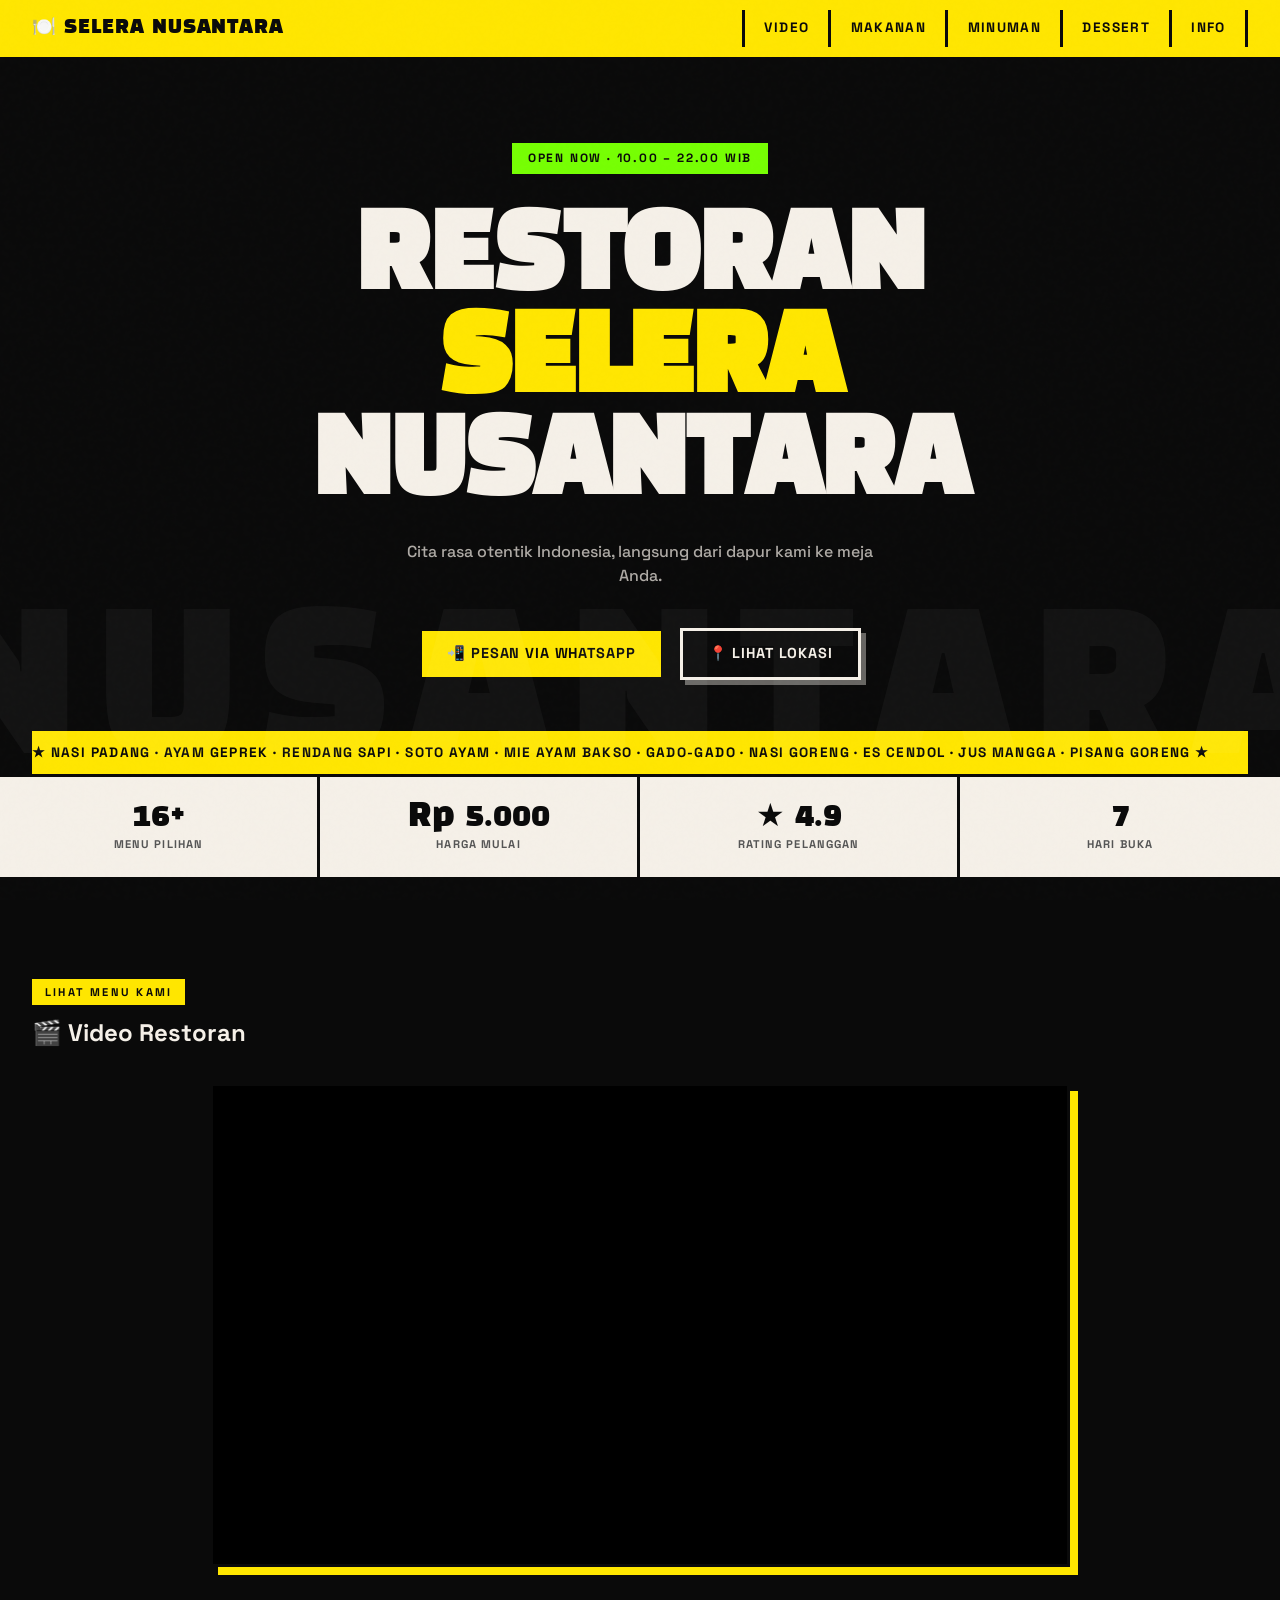
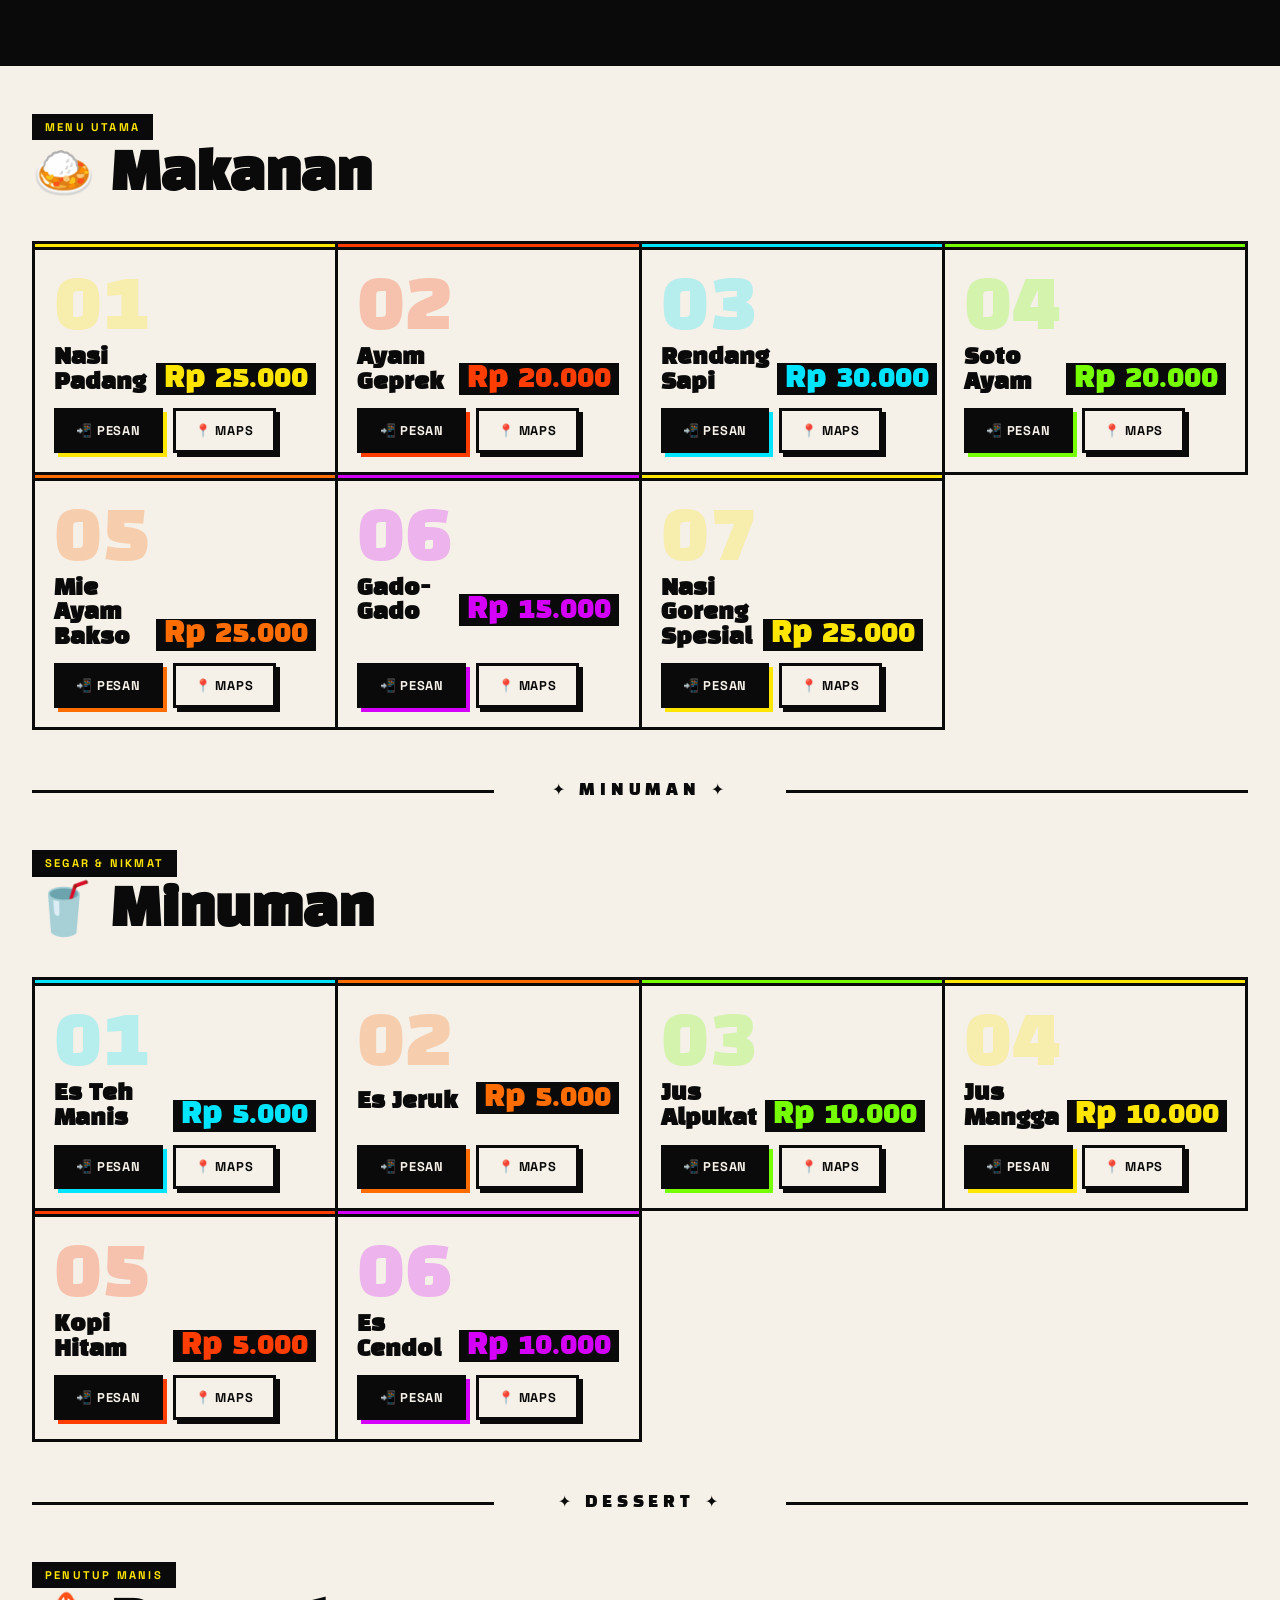
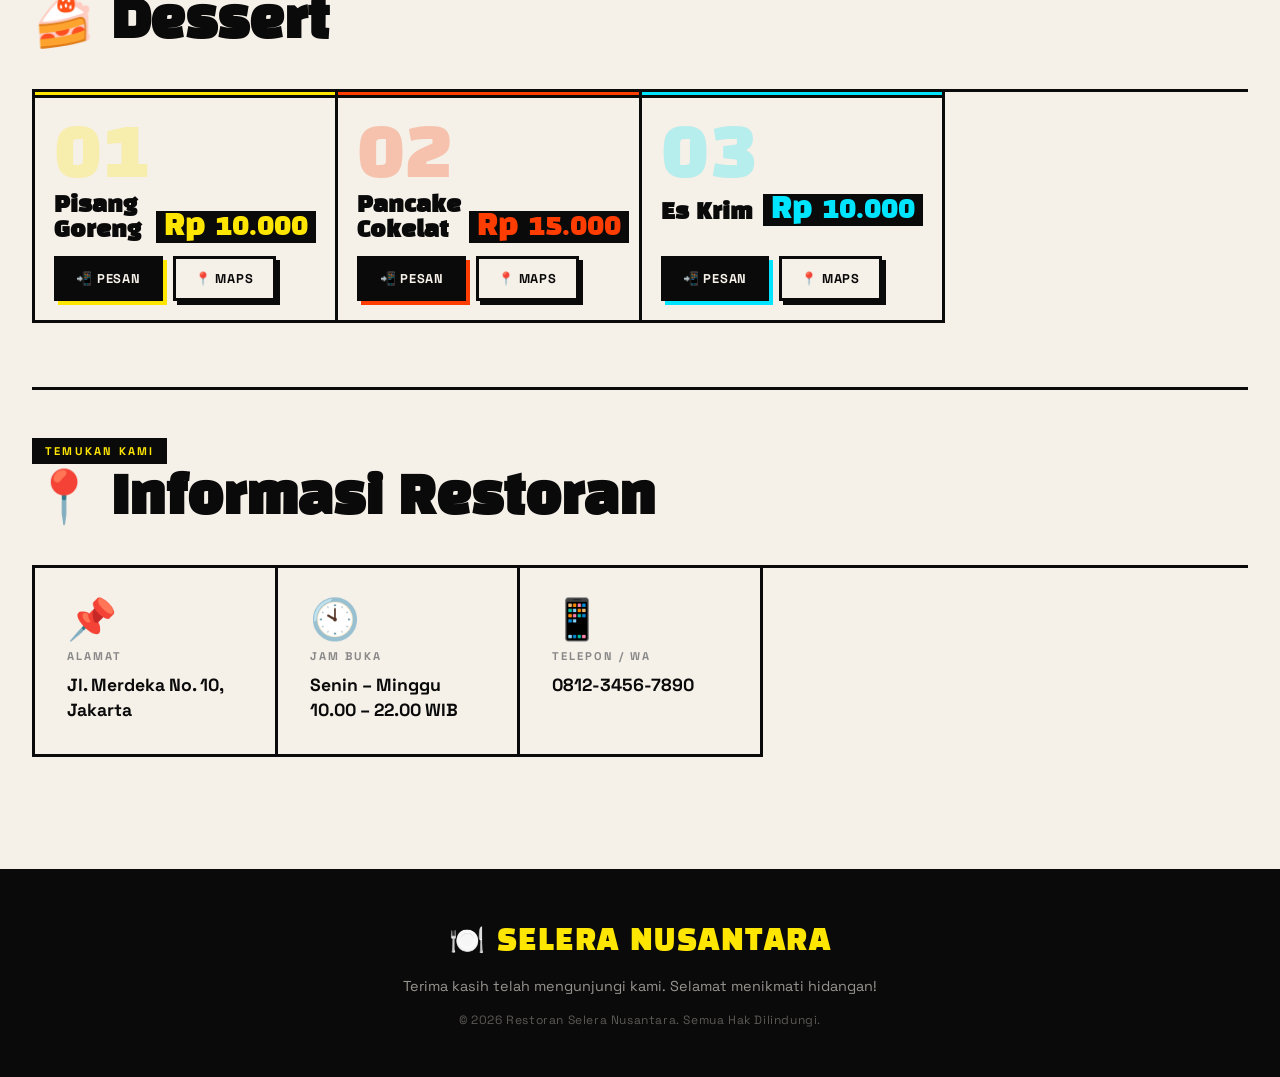
==== index.html @ 718e9464 "first commit" ====
<!DOCTYPE html>
<html lang="id">

<head>
    <meta charset="UTF-8">
    <meta name="viewport" content="width=device-width, initial-scale=1">
    <meta name="description"
        content="Daftar harga menu makanan, minuman, dan dessert Restoran Selera Nusantara. Pesan sekarang via WhatsApp!">
    <title>Restoran Selera Nusantara — Menu & Harga</title>
    <link
        href="https://fonts.googleapis.com/css2?family=Space+Grotesk:wght@400;500;700;900&family=Black+Han+Sans&display=swap"
        rel="stylesheet">
    <link rel="stylesheet" href="style.css">
</head>

<body>

    <!-- NAV BAR -->
    <nav class="navbar">
        <div class="nav-brand">🍽️ SELERA NUSANTARA</div>
        <div class="nav-links" id="nav-links">
            <a href="#video-section" onclick="closeMenu()">Video</a>
            <a href="#makanan" onclick="closeMenu()">Makanan</a>
            <a href="#minuman" onclick="closeMenu()">Minuman</a>
            <a href="#dessert" onclick="closeMenu()">Dessert</a>
            <a href="#info" onclick="closeMenu()">Info</a>
        </div>
        <button class="hamburger" id="hamburger" onclick="toggleMenu()" aria-label="Toggle menu">
            <span></span><span></span><span></span>
        </button>
    </nav>
    <div class="nav-overlay" id="nav-overlay" onclick="closeMenu()"></div>

    <!-- HERO -->
    <header class="hero">
        <div class="hero-badge">OPEN NOW · 10.00 – 22.00 WIB</div>
        <h1>RESTORAN<br><span class="hero-accent">SELERA</span><br>NUSANTARA</h1>
        <p class="hero-sub">Cita rasa otentik Indonesia, langsung dari dapur kami ke meja Anda.</p>
        <div class="hero-cta">
            <a href="https://wa.me/6281234567890" target="_blank" class="btn btn-primary">📲 Pesan via WhatsApp</a>
            <a href="https://www.google.com/maps/search/Jl.+Merdeka+No.+10+Jakarta" target="_blank"
                class="btn btn-outline">📍 Lihat Lokasi</a>
        </div>
        <div class="hero-ticker">
            <span>★ NASI PADANG · AYAM GEPREK · RENDANG SAPI · SOTO AYAM · MIE AYAM BAKSO · GADO-GADO · NASI GORENG · ES
                CENDOL · JUS MANGGA · PISANG GORENG ★</span>
        </div>
    </header>

    <!-- STATS BAR -->
    <section class="stats-bar">
        <div class="stat"><span class="stat-num">16+</span><span class="stat-label">Menu Pilihan</span></div>
        <div class="stat"><span class="stat-num">Rp 5.000</span><span class="stat-label">Harga Mulai</span></div>
        <div class="stat"><span class="stat-num">★ 4.9</span><span class="stat-label">Rating Pelanggan</span></div>
        <div class="stat"><span class="stat-num">7</span><span class="stat-label">Hari Buka</span></div>
    </section>

    <!-- VIDEO SECTION — satu video -->
    <section id="video-section" class="video-section">
        <div class="container">
            <div class="section-header">
                <div class="section-tag">LIHAT MENU KAMI</div>
                <h2>🎬 Video Restoran</h2>
            </div>
            <div class="single-video-wrap">
                <iframe
                    src="https://www.youtube.com/embed/Vwis5IeBvj0"
                    title="Video Restoran Selera Nusantara"
                    frameborder="0"
                    allowfullscreen
                ></iframe>
            </div>
        </div>
    </section>


    <main class="container">

        <!-- MENU MAKANAN -->
        <section id="makanan" class="menu-section">

            <div class="section-header">
                <div class="section-tag">MENU UTAMA</div>
                <h2>🍛 Makanan</h2>
            </div>
            <div class="menu-grid">

                <article class="menu-card" style="--accent:#FFE600">
                    <div class="card-number">01</div>
                    <div class="card-body">
                        <div class="card-top">
                            <h3>Nasi Padang</h3>
                            <span class="price">Rp 25.000</span>
                        </div>
                        <div class="card-actions">
                            <a href="https://wa.me/6281234567890?text=Halo,%20saya%20ingin%20pesan%20Nasi%20Padang"
                                target="_blank" class="btn btn-order">📲 Pesan</a>
                            <a href="https://www.google.com/maps/search/Jl.+Merdeka+No.+10+Jakarta" target="_blank"
                                class="btn btn-map">📍 Maps</a>
                        </div>
                    </div>
                </article>

                <article class="menu-card" style="--accent:#FF3D00">
                    <div class="card-number">02</div>
                    <div class="card-body">
                        <div class="card-top">
                            <h3>Ayam Geprek</h3>
                            <span class="price">Rp 20.000</span>
                        </div>
                        <div class="card-actions">
                            <a href="https://wa.me/6281234567890?text=Halo,%20saya%20ingin%20pesan%20Ayam%20Geprek"
                                target="_blank" class="btn btn-order">📲 Pesan</a>
                            <a href="https://www.google.com/maps/search/Jl.+Merdeka+No.+10+Jakarta" target="_blank"
                                class="btn btn-map">📍 Maps</a>
                        </div>
                    </div>
                </article>

                <article class="menu-card" style="--accent:#00E5FF">
                    <div class="card-number">03</div>
                    <div class="card-body">
                        <div class="card-top">
                            <h3>Rendang Sapi</h3>
                            <span class="price">Rp 30.000</span>
                        </div>
                        <div class="card-actions">
                            <a href="https://wa.me/6281234567890?text=Halo,%20saya%20ingin%20pesan%20Rendang%20Sapi"
                                target="_blank" class="btn btn-order">📲 Pesan</a>
                            <a href="https://www.google.com/maps/search/Jl.+Merdeka+No.+10+Jakarta" target="_blank"
                                class="btn btn-map">📍 Maps</a>
                        </div>
                    </div>
                </article>

                <article class="menu-card" style="--accent:#76FF03">
                    <div class="card-number">04</div>
                    <div class="card-body">
                        <div class="card-top">
                            <h3>Soto Ayam</h3>
                            <span class="price">Rp 20.000</span>
                        </div>
                        <div class="card-actions">
                            <a href="https://wa.me/6281234567890?text=Halo,%20saya%20ingin%20pesan%20Soto%20Ayam"
                                target="_blank" class="btn btn-order">📲 Pesan</a>
                            <a href="https://www.google.com/maps/search/Jl.+Merdeka+No.+10+Jakarta" target="_blank"
                                class="btn btn-map">📍 Maps</a>
                        </div>
                    </div>
                </article>

                <article class="menu-card" style="--accent:#FF6D00">
                    <div class="card-number">05</div>
                    <div class="card-body">
                        <div class="card-top">
                            <h3>Mie Ayam Bakso</h3>
                            <span class="price">Rp 25.000</span>
                        </div>
                        <div class="card-actions">
                            <a href="https://wa.me/6281234567890?text=Halo,%20saya%20ingin%20pesan%20Mie%20Ayam%20Bakso"
                                target="_blank" class="btn btn-order">📲 Pesan</a>
                            <a href="https://www.google.com/maps/search/Jl.+Merdeka+No.+10+Jakarta" target="_blank"
                                class="btn btn-map">📍 Maps</a>
                        </div>
                    </div>
                </article>

                <article class="menu-card" style="--accent:#D500F9">
                    <div class="card-number">06</div>
                    <div class="card-body">
                        <div class="card-top">
                            <h3>Gado-Gado</h3>
                            <span class="price">Rp 15.000</span>
                        </div>
                        <div class="card-actions">
                            <a href="https://wa.me/6281234567890?text=Halo,%20saya%20ingin%20pesan%20Gado-Gado"
                                target="_blank" class="btn btn-order">📲 Pesan</a>
                            <a href="https://www.google.com/maps/search/Jl.+Merdeka+No.+10+Jakarta" target="_blank"
                                class="btn btn-map">📍 Maps</a>
                        </div>
                    </div>
                </article>

                <article class="menu-card" style="--accent:#FFE600">
                    <div class="card-number">07</div>
                    <div class="card-body">
                        <div class="card-top">
                            <h3>Nasi Goreng Spesial</h3>
                            <span class="price">Rp 25.000</span>
                        </div>
                        <div class="card-actions">
                            <a href="https://wa.me/6281234567890?text=Halo,%20saya%20ingin%20pesan%20Nasi%20Goreng%20Spesial"
                                target="_blank" class="btn btn-order">📲 Pesan</a>
                            <a href="https://www.google.com/maps/search/Jl.+Merdeka+No.+10+Jakarta" target="_blank"
                                class="btn btn-map">📍 Maps</a>
                        </div>
                    </div>
                </article>

            </div>
        </section>

        <!-- DIVIDER -->
        <div class="section-divider"><span>✦ MINUMAN ✦</span></div>

        <!-- MENU MINUMAN -->
        <section id="minuman" class="menu-section">
            <div class="section-header">
                <div class="section-tag">SEGAR & NIKMAT</div>
                <h2>🥤 Minuman</h2>
            </div>
            <div class="menu-grid">

                <article class="menu-card" style="--accent:#00E5FF">
                    <div class="card-number">01</div>
                    <div class="card-body">
                        <div class="card-top">
                            <h3>Es Teh Manis</h3>
                            <span class="price">Rp 5.000</span>
                        </div>
                        <div class="card-actions">
                            <a href="https://wa.me/6281234567890?text=Halo,%20saya%20ingin%20pesan%20Es%20Teh%20Manis"
                                target="_blank" class="btn btn-order">📲 Pesan</a>
                            <a href="https://www.google.com/maps/search/Jl.+Merdeka+No.+10+Jakarta" target="_blank"
                                class="btn btn-map">📍 Maps</a>
                        </div>
                    </div>
                </article>

                <article class="menu-card" style="--accent:#FF6D00">
                    <div class="card-number">02</div>
                    <div class="card-body">
                        <div class="card-top">
                            <h3>Es Jeruk</h3>
                            <span class="price">Rp 5.000</span>
                        </div>
                        <div class="card-actions">
                            <a href="https://wa.me/6281234567890?text=Halo,%20saya%20ingin%20pesan%20Es%20Jeruk"
                                target="_blank" class="btn btn-order">📲 Pesan</a>
                            <a href="https://www.google.com/maps/search/Jl.+Merdeka+No.+10+Jakarta" target="_blank"
                                class="btn btn-map">📍 Maps</a>
                        </div>
                    </div>
                </article>

                <article class="menu-card" style="--accent:#76FF03">
                    <div class="card-number">03</div>
                    <div class="card-body">
                        <div class="card-top">
                            <h3>Jus Alpukat</h3>
                            <span class="price">Rp 10.000</span>
                        </div>
                        <div class="card-actions">
                            <a href="https://wa.me/6281234567890?text=Halo,%20saya%20ingin%20pesan%20Jus%20Alpukat"
                                target="_blank" class="btn btn-order">📲 Pesan</a>
                            <a href="https://www.google.com/maps/search/Jl.+Merdeka+No.+10+Jakarta" target="_blank"
                                class="btn btn-map">📍 Maps</a>
                        </div>
                    </div>
                </article>

                <article class="menu-card" style="--accent:#FFE600">
                    <div class="card-number">04</div>
                    <div class="card-body">
                        <div class="card-top">
                            <h3>Jus Mangga</h3>
                            <span class="price">Rp 10.000</span>
                        </div>
                        <div class="card-actions">
                            <a href="https://wa.me/6281234567890?text=Halo,%20saya%20ingin%20pesan%20Jus%20Mangga"
                                target="_blank" class="btn btn-order">📲 Pesan</a>
                            <a href="https://www.google.com/maps/search/Jl.+Merdeka+No.+10+Jakarta" target="_blank"
                                class="btn btn-map">📍 Maps</a>
                        </div>
                    </div>
                </article>

                <article class="menu-card" style="--accent:#FF3D00">
                    <div class="card-number">05</div>
                    <div class="card-body">
                        <div class="card-top">
                            <h3>Kopi Hitam</h3>
                            <span class="price">Rp 5.000</span>
                        </div>
                        <div class="card-actions">
                            <a href="https://wa.me/6281234567890?text=Halo,%20saya%20ingin%20pesan%20Kopi%20Hitam"
                                target="_blank" class="btn btn-order">📲 Pesan</a>
                            <a href="https://www.google.com/maps/search/Jl.+Merdeka+No.+10+Jakarta" target="_blank"
                                class="btn btn-map">📍 Maps</a>
                        </div>
                    </div>
                </article>

                <article class="menu-card" style="--accent:#D500F9">
                    <div class="card-number">06</div>
                    <div class="card-body">
                        <div class="card-top">
                            <h3>Es Cendol</h3>
                            <span class="price">Rp 10.000</span>
                        </div>
                        <div class="card-actions">
                            <a href="https://wa.me/6281234567890?text=Halo,%20saya%20ingin%20pesan%20Es%20Cendol"
                                target="_blank" class="btn btn-order">📲 Pesan</a>
                            <a href="https://www.google.com/maps/search/Jl.+Merdeka+No.+10+Jakarta" target="_blank"
                                class="btn btn-map">📍 Maps</a>
                        </div>
                    </div>
                </article>

            </div>
        </section>

        <!-- DIVIDER -->
        <div class="section-divider"><span>✦ DESSERT ✦</span></div>

        <!-- MENU DESSERT -->
        <section id="dessert" class="menu-section">
            <div class="section-header">
                <div class="section-tag">PENUTUP MANIS</div>
                <h2>🍰 Dessert</h2>
            </div>
            <div class="menu-grid">

                <article class="menu-card" style="--accent:#FFE600">
                    <div class="card-number">01</div>
                    <div class="card-body">
                        <div class="card-top">
                            <h3>Pisang Goreng</h3>
                            <span class="price">Rp 10.000</span>
                        </div>
                        <div class="card-actions">
                            <a href="https://wa.me/6281234567890?text=Halo,%20saya%20ingin%20pesan%20Pisang%20Goreng"
                                target="_blank" class="btn btn-order">📲 Pesan</a>
                            <a href="https://www.google.com/maps/search/Jl.+Merdeka+No.+10+Jakarta" target="_blank"
                                class="btn btn-map">📍 Maps</a>
                        </div>
                    </div>
                </article>

                <article class="menu-card" style="--accent:#FF3D00">
                    <div class="card-number">02</div>
                    <div class="card-body">
                        <div class="card-top">
                            <h3>Pancake Cokelat</h3>
                            <span class="price">Rp 15.000</span>
                        </div>
                        <div class="card-actions">
                            <a href="https://wa.me/6281234567890?text=Halo,%20saya%20ingin%20pesan%20Pancake%20Cokelat"
                                target="_blank" class="btn btn-order">📲 Pesan</a>
                            <a href="https://www.google.com/maps/search/Jl.+Merdeka+No.+10+Jakarta" target="_blank"
                                class="btn btn-map">📍 Maps</a>
                        </div>
                    </div>
                </article>

                <article class="menu-card" style="--accent:#00E5FF">
                    <div class="card-number">03</div>
                    <div class="card-body">
                        <div class="card-top">
                            <h3>Es Krim</h3>
                            <span class="price">Rp 10.000</span>
                        </div>
                        <div class="card-actions">
                            <a href="https://wa.me/6281234567890?text=Halo,%20saya%20ingin%20pesan%20Es%20Krim"
                                target="_blank" class="btn btn-order">📲 Pesan</a>
                            <a href="https://www.google.com/maps/search/Jl.+Merdeka+No.+10+Jakarta" target="_blank"
                                class="btn btn-map">📍 Maps</a>
                        </div>
                    </div>
                </article>

            </div>
        </section>

        <!-- INFO SECTION -->
        <section id="info" class="info-section">
            <div class="section-header">
                <div class="section-tag">TEMUKAN KAMI</div>
                <h2>📍 Informasi Restoran</h2>
            </div>
            <div class="info-grid">
                <div class="info-card">
                    <div class="info-icon">📌</div>
                    <div class="info-label">ALAMAT</div>
                    <a href="https://www.google.com/maps/search/Jl.+Merdeka+No.+10+Jakarta" target="_blank"
                        class="info-value">
                        Jl. Merdeka No. 10, Jakarta
                    </a>
                </div>
                <div class="info-card">
                    <div class="info-icon">🕙</div>
                    <div class="info-label">JAM BUKA</div>
                    <div class="info-value">Senin – Minggu<br>10.00 – 22.00 WIB</div>
                </div>
                <div class="info-card">
                    <div class="info-icon">📱</div>
                    <div class="info-label">TELEPON / WA</div>
                    <a href="https://wa.me/6281234567890" target="_blank" class="info-value">0812-3456-7890</a>
                </div>
            </div>
        </section>

    </main>

    <!-- FOOTER -->
    <footer class="footer">
        <div class="footer-inner">
            <div class="footer-brand">🍽️ SELERA NUSANTARA</div>
            <p class="footer-tagline">Terima kasih telah mengunjungi kami. Selamat menikmati hidangan!</p>
            <p class="footer-copy">© 2026 Restoran Selera Nusantara. Semua Hak Dilindungi.</p>
        </div>
    </footer>

<script>
    function toggleMenu() {
        const links = document.getElementById('nav-links');
        const hamburger = document.getElementById('hamburger');
        const overlay = document.getElementById('nav-overlay');
        links.classList.toggle('open');
        hamburger.classList.toggle('active');
        overlay.classList.toggle('active');
        document.body.classList.toggle('menu-open');
    }
    function closeMenu() {
        document.getElementById('nav-links').classList.remove('open');
        document.getElementById('hamburger').classList.remove('active');
        document.getElementById('nav-overlay').classList.remove('active');
        document.body.classList.remove('menu-open');
    }
</script>
</body>

</html>
---- style.css ----
/* =============================================
   NEO BRUTALISM — Restoran Selera Nusantara
   ============================================= */

@import url('https://fonts.googleapis.com/css2?family=Space+Grotesk:wght@400;500;700;900&family=Black+Han+Sans&display=swap');

/* ── RESET & TOKENS ─────────────────────────── */
*, *::before, *::after {
  margin: 0;
  padding: 0;
  box-sizing: border-box;
}

:root {
  --black:   #0a0a0a;
  --white:   #f5f0e8;
  --yellow:  #FFE600;
  --red:     #FF3D00;
  --cyan:    #00E5FF;
  --green:   #76FF03;
  --purple:  #D500F9;
  --orange:  #FF6D00;
  --border:  3px solid #0a0a0a;
  --shadow:  5px 5px 0px #0a0a0a;
  --shadow-hover: 8px 8px 0px #0a0a0a;
  --radius:  0px;
  --font-main: 'Space Grotesk', sans-serif;
  --font-display: 'Black Han Sans', sans-serif;
}

html { scroll-behavior: smooth; font-size: 16px; }

body {
  font-family: var(--font-main);
  background-color: var(--white);
  color: var(--black);
  line-height: 1.5;
  overflow-x: hidden;
}

a { text-decoration: none; color: inherit; }

/* ── NOISE TEXTURE OVERLAY ──────────────────── */
body::before {
  content: '';
  position: fixed;
  inset: 0;
  background-image: url("data:image/svg+xml,%3Csvg viewBox='0 0 200 200' xmlns='http://www.w3.org/2000/svg'%3E%3Cfilter id='n'%3E%3CfeTurbulence type='fractalNoise' baseFrequency='0.75' numOctaves='4' stitchTiles='stitch'/%3E%3C/filter%3E%3Crect width='100%25' height='100%25' filter='url(%23n)' opacity='0.04'/%3E%3C/svg%3E");
  pointer-events: none;
  z-index: 9999;
  opacity: 0.3;
}

/* ── NAVBAR ─────────────────────────────────── */
.navbar {
  position: sticky;
  top: 0;
  z-index: 100;
  display: flex;
  justify-content: space-between;
  align-items: center;
  padding: 0 2rem;
  height: 60px;
  background: var(--yellow);
  border-bottom: var(--border);
  box-shadow: 0 3px 0 var(--black);
}

.nav-brand {
  font-family: var(--font-display);
  font-size: 1.2rem;
  letter-spacing: 0.05em;
  color: var(--black);
}

.nav-links {
  display: flex;
  gap: 0;
}

.nav-links a {
  display: inline-block;
  padding: 0.5rem 1.2rem;
  font-weight: 700;
  font-size: 0.85rem;
  letter-spacing: 0.1em;
  text-transform: uppercase;
  border-left: var(--border);
  color: var(--black);
  transition: background 0.15s, color 0.15s;
}

.nav-links a:last-child { border-right: var(--border); }

.nav-links a:hover {
  background: var(--black);
  color: var(--yellow);
}

/* ── HERO ───────────────────────────────────── */
.hero {
  background: var(--black);
  color: var(--white);
  padding: 5rem 2rem 0;
  text-align: center;
  position: relative;
  overflow: hidden;
  border-bottom: var(--border);
}

.hero::after {
  content: 'NUSANTARA';
  position: absolute;
  bottom: -0.1em;
  left: 50%;
  transform: translateX(-50%);
  font-family: var(--font-display);
  font-size: clamp(4rem, 15vw, 12rem);
  color: rgba(255,255,255,0.04);
  white-space: nowrap;
  pointer-events: none;
  letter-spacing: 0.1em;
  line-height: 1;
}

.hero-badge {
  display: inline-block;
  background: var(--green);
  color: var(--black);
  font-size: 0.75rem;
  font-weight: 700;
  letter-spacing: 0.15em;
  text-transform: uppercase;
  padding: 0.4rem 1rem;
  border: var(--border);
  box-shadow: var(--shadow);
  margin-bottom: 2rem;
  animation: badge-pulse 2s infinite;
}

@keyframes badge-pulse {
  0%, 100% { box-shadow: var(--shadow); }
  50%       { box-shadow: 8px 8px 0 var(--green); }
}

.hero h1 {
  font-family: var(--font-display);
  font-size: clamp(3rem, 8vw, 7rem);
  line-height: 1;
  color: var(--white);
  letter-spacing: -0.01em;
  margin-bottom: 1.5rem;
  text-shadow: none;
}

.hero-accent {
  color: var(--yellow);
  -webkit-text-stroke: 2px var(--yellow);
  display: inline-block;
  animation: jitter 5s infinite;
}

@keyframes jitter {
  0%,96%,100% { transform: skewX(0deg); }
  97%          { transform: skewX(-2deg) scale(1.01); }
  98%          { transform: skewX(2deg) scale(0.99); }
  99%          { transform: skewX(-1deg); }
}

.hero-sub {
  max-width: 500px;
  margin: 0 auto 2.5rem;
  font-size: 1rem;
  color: rgba(245,240,232,0.7);
  font-weight: 500;
}

/* Buttons */
.btn {
  display: inline-block;
  font-family: var(--font-main);
  font-weight: 700;
  font-size: 0.9rem;
  letter-spacing: 0.06em;
  text-transform: uppercase;
  padding: 0.75rem 1.6rem;
  border: var(--border);
  box-shadow: var(--shadow);
  cursor: pointer;
  transition: transform 0.12s, box-shadow 0.12s;
}

.btn:hover {
  transform: translate(-2px, -2px);
  box-shadow: var(--shadow-hover);
}

.btn:active {
  transform: translate(3px, 3px);
  box-shadow: 2px 2px 0 var(--black);
}

.btn-primary {
  background: var(--yellow);
  color: var(--black);
}

.btn-outline {
  background: transparent;
  color: var(--white);
  border-color: var(--white);
  box-shadow: 5px 5px 0 rgba(245,240,232,0.4);
}

.btn-outline:hover {
  background: var(--white);
  color: var(--black);
  box-shadow: 8px 8px 0 rgba(245,240,232,0.4);
}

.hero-cta {
  display: flex;
  gap: 1rem;
  justify-content: center;
  flex-wrap: wrap;
  margin-bottom: 3rem;
}

/* Ticker */
.hero-ticker {
  background: var(--yellow);
  border-top: var(--border);
  overflow: hidden;
  white-space: nowrap;
  padding: 0.6rem 0;
}

.hero-ticker span {
  display: inline-block;
  animation: ticker 18s linear infinite;
  font-weight: 700;
  font-size: 0.85rem;
  letter-spacing: 0.1em;
  color: var(--black);
  padding-right: 4rem;
}

@keyframes ticker {
  from { transform: translateX(100vw); }
  to   { transform: translateX(-100%); }
}

/* ── STATS BAR ──────────────────────────────── */
.stats-bar {
  display: grid;
  grid-template-columns: repeat(4, 1fr);
  border-bottom: var(--border);
}

.stat {
  display: flex;
  flex-direction: column;
  align-items: center;
  padding: 1.5rem 1rem;
  border-right: var(--border);
  gap: 0.2rem;
  background: var(--white);
  transition: background 0.2s;
}

.stat:last-child { border-right: none; }
.stat:hover { background: var(--yellow); }

.stat-num {
  font-family: var(--font-display);
  font-size: 2rem;
  color: var(--black);
  line-height: 1;
}

.stat-label {
  font-size: 0.7rem;
  font-weight: 700;
  letter-spacing: 0.1em;
  text-transform: uppercase;
  color: #555;
}

/* ── CONTAINER ──────────────────────────────── */
.container {
  max-width: 1280px;
  margin: 0 auto;
  padding: 3rem 2rem;
}

/* ── SECTION HEADER ─────────────────────────── */
.section-header {
  margin-bottom: 2.5rem;
}

.section-tag {
  display: inline-block;
  background: var(--black);
  color: var(--yellow);
  font-size: 0.7rem;
  font-weight: 700;
  letter-spacing: 0.2em;
  text-transform: uppercase;
  padding: 0.3rem 0.8rem;
  margin-bottom: 0.6rem;
}

.menu-section h2,
.info-section h2 {
  font-family: var(--font-display);
  font-size: clamp(2rem, 4vw, 3.5rem);
  color: var(--black);
  line-height: 1;
  margin: 0;
  border: none;
  padding: 0;
}

/* ── SECTION DIVIDER ────────────────────────── */
.section-divider {
  text-align: center;
  margin: 3rem 0;
  position: relative;
}

.section-divider::before,
.section-divider::after {
  content: '';
  position: absolute;
  top: 50%;
  width: 38%;
  height: 3px;
  background: var(--black);
}

.section-divider::before { left: 0; }
.section-divider::after  { right: 0; }

.section-divider span {
  display: inline-block;
  font-family: var(--font-display);
  font-size: 1rem;
  letter-spacing: 0.3em;
  color: var(--black);
  background: var(--white);
  padding: 0 1rem;
  position: relative;
}

/* ── MENU GRID ──────────────────────────────── */
.menu-grid {
  display: grid;
  grid-template-columns: repeat(auto-fill, minmax(300px, 1fr));
  gap: 0;
  border-top: var(--border);
  border-left: var(--border);
}

/* ── MENU CARD ──────────────────────────────── */
.menu-card {
  border-right: var(--border);
  border-bottom: var(--border);
  background: var(--white);
  position: relative;
  transition: transform 0.15s, box-shadow 0.15s;
  display: flex;
  flex-direction: column;
}

.menu-card:hover {
  transform: translate(-4px, -4px);
  box-shadow: var(--shadow-hover);
  z-index: 1;
  background: color-mix(in srgb, var(--accent, #FFE600) 8%, var(--white));
}

.card-number {
  font-family: var(--font-display);
  font-size: 5rem;
  line-height: 1;
  color: var(--accent, #FFE600);
  padding: 1rem 1.2rem 0;
  opacity: 0.25;
  user-select: none;
}

.card-body {
  padding: 0 1.2rem 1.2rem;
  display: flex;
  flex-direction: column;
  gap: 0.8rem;
  flex: 1;
}

.card-top {
  display: flex;
  align-items: flex-end;
  justify-content: space-between;
  gap: 0.5rem;
}

.card-top h3 {
  font-family: var(--font-display);
  font-size: 1.4rem;
  color: var(--black);
  line-height: 1.1;
}

.price {
  font-family: var(--font-display);
  font-size: 1.8rem;
  color: var(--accent, #FFE600);
  background: var(--black);
  padding: 0.1rem 0.5rem;
  line-height: 1;
  white-space: nowrap;
  flex-shrink: 0;
}

/* Card accent bar */
.menu-card::before {
  content: '';
  display: block;
  height: 6px;
  background: var(--accent, #FFE600);
  border-bottom: var(--border);
}

/* ── VIDEO SECTION ────────────────────────── */
.video-section {
  background: var(--black);
  border-top: var(--border);
  border-bottom: var(--border);
  padding: 3rem 0;
  color: var(--white);
}
.video-section .section-header { margin-bottom: 2rem; }
.video-section .section-tag { background: var(--yellow); color: var(--black); }
.video-section h2 { color: var(--white); }

/* ── SINGLE VIDEO ────────────────────────── */
.single-video-wrap {
  border: var(--border);
  box-shadow: 8px 8px 0 var(--yellow);
  aspect-ratio: 16 / 9;
  max-width: 860px;
  margin: 0 auto;
  overflow: hidden;
  background: #000;
}

.single-video-wrap iframe {
  width: 100%;
  height: 100%;
  border: none;
  display: block;
}

/* Card buttons */
.card-actions {
  display: flex;
  gap: 0.6rem;
  flex-wrap: wrap;
  margin-top: auto;
}

.btn-order {
  background: var(--black);
  color: var(--white);
  box-shadow: 4px 4px 0 var(--accent, #FFE600);
  padding: 0.6rem 1.2rem;
  font-size: 0.8rem;
}

.btn-order:hover {
  box-shadow: 6px 6px 0 var(--accent, #FFE600);
  transform: translate(-2px,-2px);
}

.btn-map {
  background: transparent;
  color: var(--black);
  border: var(--border);
  box-shadow: 4px 4px 0 var(--black);
  padding: 0.6rem 1.2rem;
  font-size: 0.8rem;
}

.btn-map:hover {
  background: var(--black);
  color: var(--white);
  transform: translate(-2px,-2px);
  box-shadow: 6px 6px 0 var(--black);
}

/* ── INFO SECTION ───────────────────────────── */
.info-section {
  margin-top: 4rem;
  padding-top: 3rem;
  border-top: var(--border);
}

.info-grid {
  display: grid;
  grid-template-columns: repeat(auto-fill, minmax(240px, 1fr));
  gap: 0;
  border-top: var(--border);
  border-left: var(--border);
  margin-top: 2rem;
}

.info-card {
  border-right: var(--border);
  border-bottom: var(--border);
  padding: 2rem;
  display: flex;
  flex-direction: column;
  gap: 0.5rem;
  background: var(--white);
  transition: background 0.15s, transform 0.15s, box-shadow 0.15s;
}

.info-card:hover {
  background: var(--yellow);
  transform: translate(-4px,-4px);
  box-shadow: var(--shadow-hover);
  z-index: 1;
}

.info-icon {
  font-size: 2.5rem;
  line-height: 1;
}

.info-label {
  font-size: 0.7rem;
  font-weight: 700;
  letter-spacing: 0.18em;
  text-transform: uppercase;
  color: #888;
}

.info-value {
  font-size: 1.1rem;
  font-weight: 700;
  color: var(--black);
  line-height: 1.4;
}

a.info-value:hover {
  text-decoration: underline;
  text-decoration-thickness: 2px;
}

/* ── FOOTER ─────────────────────────────────── */
.footer {
  background: var(--black);
  border-top: var(--border);
  color: var(--white);
  margin-top: 4rem;
}

.footer-inner {
  max-width: 1280px;
  margin: 0 auto;
  padding: 3rem 2rem;
  display: flex;
  flex-direction: column;
  align-items: center;
  gap: 0.8rem;
  text-align: center;
}

.footer-brand {
  font-family: var(--font-display);
  font-size: 1.8rem;
  color: var(--yellow);
  letter-spacing: 0.05em;
}

.footer-tagline {
  font-size: 0.9rem;
  color: rgba(245,240,232,0.6);
}

.footer-copy {
  font-size: 0.75rem;
  color: rgba(245,240,232,0.35);
  letter-spacing: 0.05em;
}

/* ── HAMBURGER BUTTON ───────────────────────── */
.hamburger {
  display: none;
  flex-direction: column;
  justify-content: center;
  gap: 5px;
  width: 44px;
  height: 44px;
  background: none;
  border: var(--border);
  cursor: pointer;
  padding: 8px;
  box-shadow: 3px 3px 0 var(--black);
  transition: background 0.15s, box-shadow 0.15s, transform 0.15s;
  flex-shrink: 0;
}

.hamburger span {
  display: block;
  height: 3px;
  background: var(--black);
  border-radius: 0;
  transition: transform 0.3s, opacity 0.3s;
}

.hamburger:hover {
  background: var(--black);
  box-shadow: 5px 5px 0 var(--black);
  transform: translate(-1px,-1px);
}

.hamburger:hover span { background: var(--yellow); }

.hamburger.active span:nth-child(1) { transform: translateY(8px) rotate(45deg); }
.hamburger.active span:nth-child(2) { opacity: 0; }
.hamburger.active span:nth-child(3) { transform: translateY(-8px) rotate(-45deg); }
.hamburger.active { background: var(--black); }
.hamburger.active span { background: var(--yellow); }

/* ── NAV OVERLAY ────────────────────────────── */
.nav-overlay {
  display: none;
  position: fixed;
  inset: 0;
  background: rgba(10,10,10,0.5);
  z-index: 99;
  backdrop-filter: blur(2px);
  opacity: 0;
  transition: opacity 0.3s;
}

.nav-overlay.active {
  opacity: 1;
}

/* ── RESPONSIVE ─────────────────────────────── */

/* --- Tablet (≤ 900px) --- */
@media (max-width: 900px) {
  .menu-grid {
    grid-template-columns: repeat(auto-fill, minmax(260px, 1fr));
  }
  .stats-bar {
    grid-template-columns: repeat(2, 1fr);
  }
  .stat:nth-child(2) { border-right: none; }
  .stat:nth-child(4) { border-right: none; }
}

/* --- Mobile (≤ 768px) --- */
@media (max-width: 768px) {

  /* Navbar */
  .navbar {
    padding: 0 1rem;
    position: sticky;
    top: 0;
    z-index: 100;
  }

  .hamburger { display: flex; }

  .nav-links {
    display: none;
    flex-direction: column;
    position: fixed;
    top: 60px;
    right: 0;
    width: min(280px, 85vw);
    height: calc(100vh - 60px);
    background: var(--yellow);
    border-left: var(--border);
    border-top: var(--border);
    z-index: 100;
    padding: 1rem 0;
    overflow-y: auto;
    transform: translateX(100%);
    transition: transform 0.3s cubic-bezier(0.4,0,0.2,1);
  }

  .nav-links.open {
    display: flex;
    transform: translateX(0);
  }

  .nav-overlay { display: block; }
  .nav-overlay.active { pointer-events: all; }

  body.menu-open { overflow: hidden; }

  .nav-links a {
    width: 100%;
    padding: 1rem 1.5rem;
    font-size: 1rem;
    border-left: none;
    border-right: none;
    border-bottom: var(--border);
    display: block;
  }

  .nav-links a:last-child {
    border-right: none;
  }

  .nav-links a:hover {
    background: var(--black);
    color: var(--yellow);
    padding-left: 2rem;
  }

  /* Hero */
  .hero { padding: 3rem 1.2rem 0; }
  .hero h1 { font-size: clamp(2.5rem, 10vw, 4rem); }
  .hero-sub { font-size: 0.95rem; }
  .hero-cta { flex-direction: column; align-items: center; gap: 0.75rem; }
  .hero-cta .btn { width: 100%; max-width: 300px; text-align: center; }

  /* Stats */
  .stats-bar { grid-template-columns: repeat(2, 1fr); }
  .stat:nth-child(2) { border-right: none; }
  .stat:nth-child(4) { border-right: none; }
  .stat-num { font-size: 1.6rem; }

  /* Container */
  .container { padding: 2rem 1rem; }

  /* Grids */
  .menu-grid { grid-template-columns: 1fr; }
  .info-grid { grid-template-columns: 1fr; }

  /* Section divider */
  .section-divider::before,
  .section-divider::after { width: 28%; }

  /* Video */
  .single-video-wrap { box-shadow: 5px 5px 0 var(--yellow); }

  /* Card */
  .card-number { font-size: 4rem; }
  .card-top h3 { font-size: 1.2rem; }
  .price { font-size: 1.4rem; }

  /* Info section */
  .info-section { margin-top: 2.5rem; }

  /* Footer */
  .footer-brand { font-size: 1.4rem; }
}

/* --- Small Mobile (≤ 480px) --- */
@media (max-width: 480px) {
  .hero { padding: 2.5rem 1rem 0; }
  .hero h1 { font-size: clamp(2rem, 12vw, 3rem); }
  .hero-badge { font-size: 0.65rem; padding: 0.35rem 0.8rem; }

  .stats-bar { grid-template-columns: repeat(2, 1fr); }
  .stat { padding: 1rem 0.5rem; }
  .stat-num { font-size: 1.4rem; }
  .stat-label { font-size: 0.6rem; }

  .section-divider { margin: 2rem 0; }
  .section-divider::before,
  .section-divider::after { width: 20%; }

  .nav-links { width: 100%; }

  .btn { font-size: 0.8rem; padding: 0.65rem 1.2rem; }

  .card-body { padding: 0 1rem 1rem; }
  .card-actions { flex-direction: row; }
  .btn-order, .btn-map { flex: 1; text-align: center; font-size: 0.75rem; padding: 0.55rem 0.5rem; }

  .info-card { padding: 1.5rem; }
  .info-icon { font-size: 2rem; }
  .info-value { font-size: 1rem; }

  .footer-inner { padding: 2rem 1rem; }
}

/* --- Very Small (≤ 360px) --- */
@media (max-width: 360px) {
  .nav-brand { font-size: 1rem; }
  .hero h1 { font-size: 1.9rem; }
  .stat-num { font-size: 1.2rem; }
  .price { font-size: 1.2rem; }
}
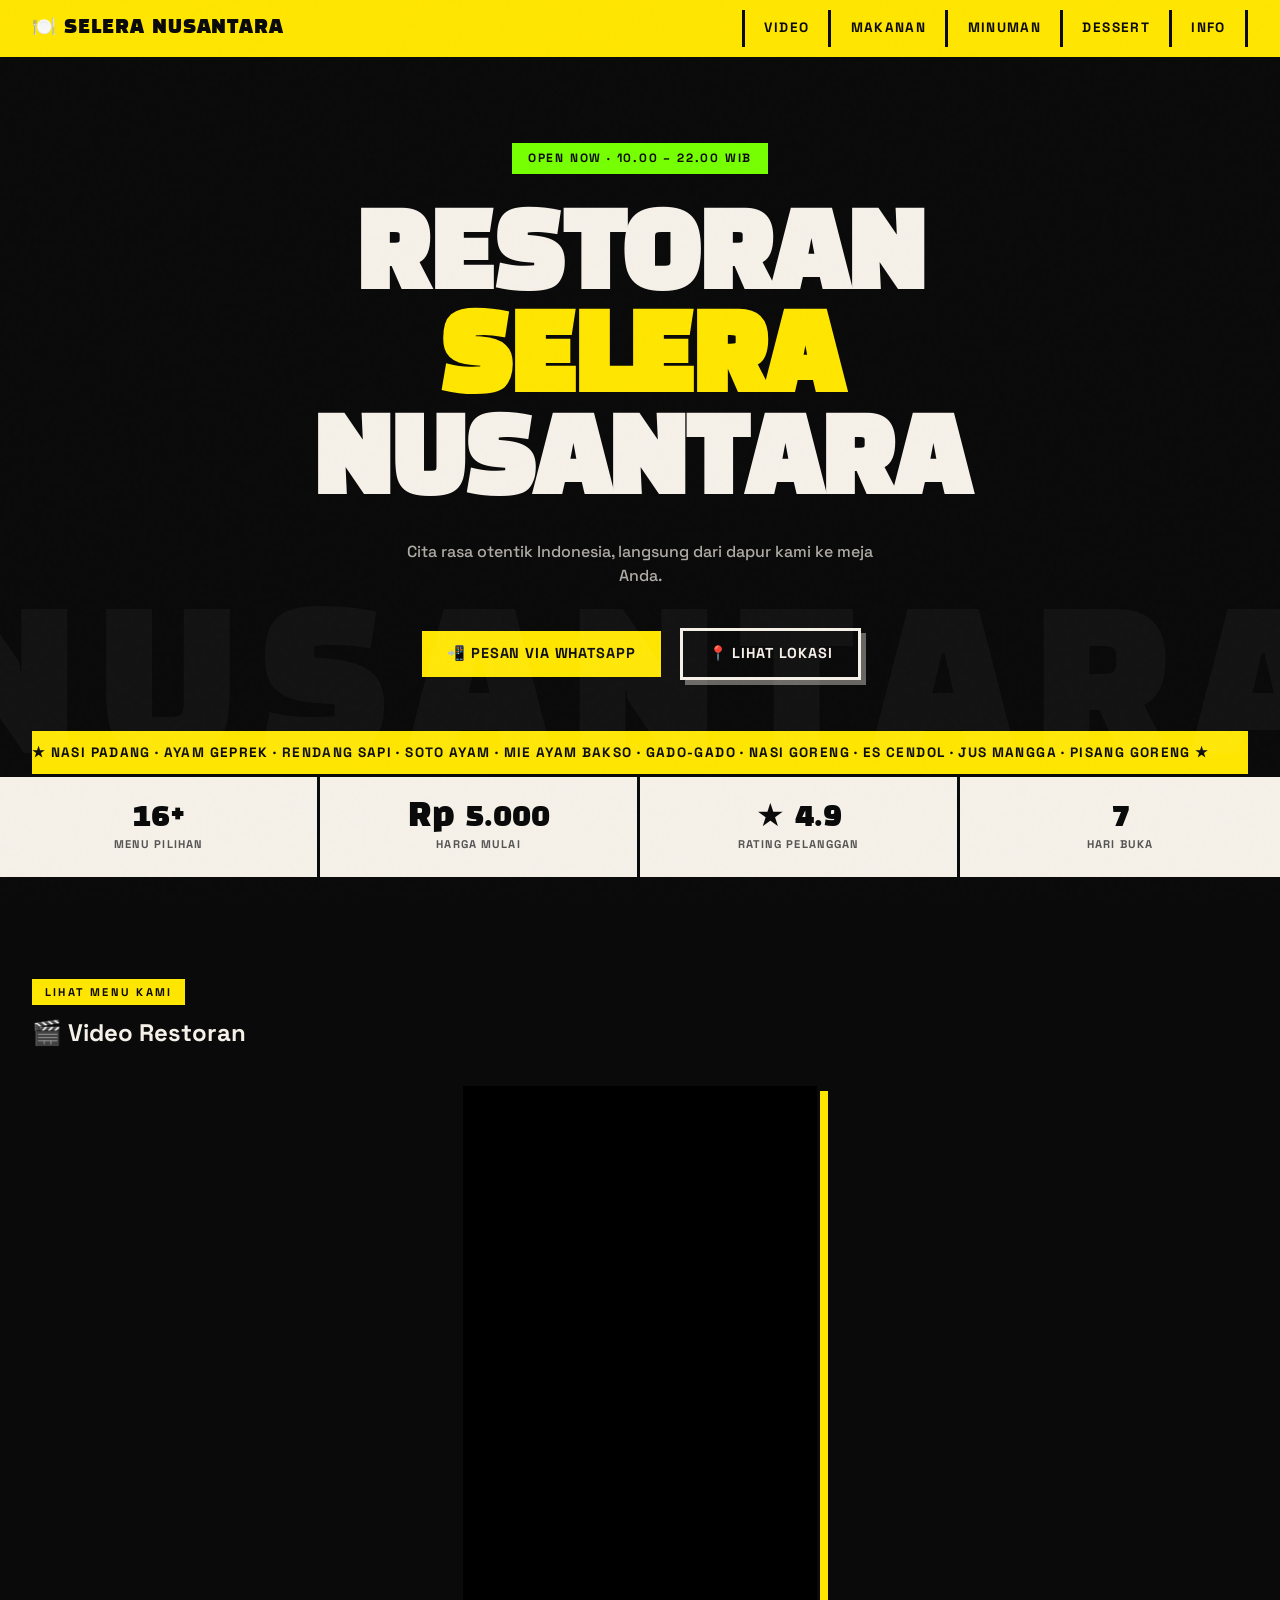
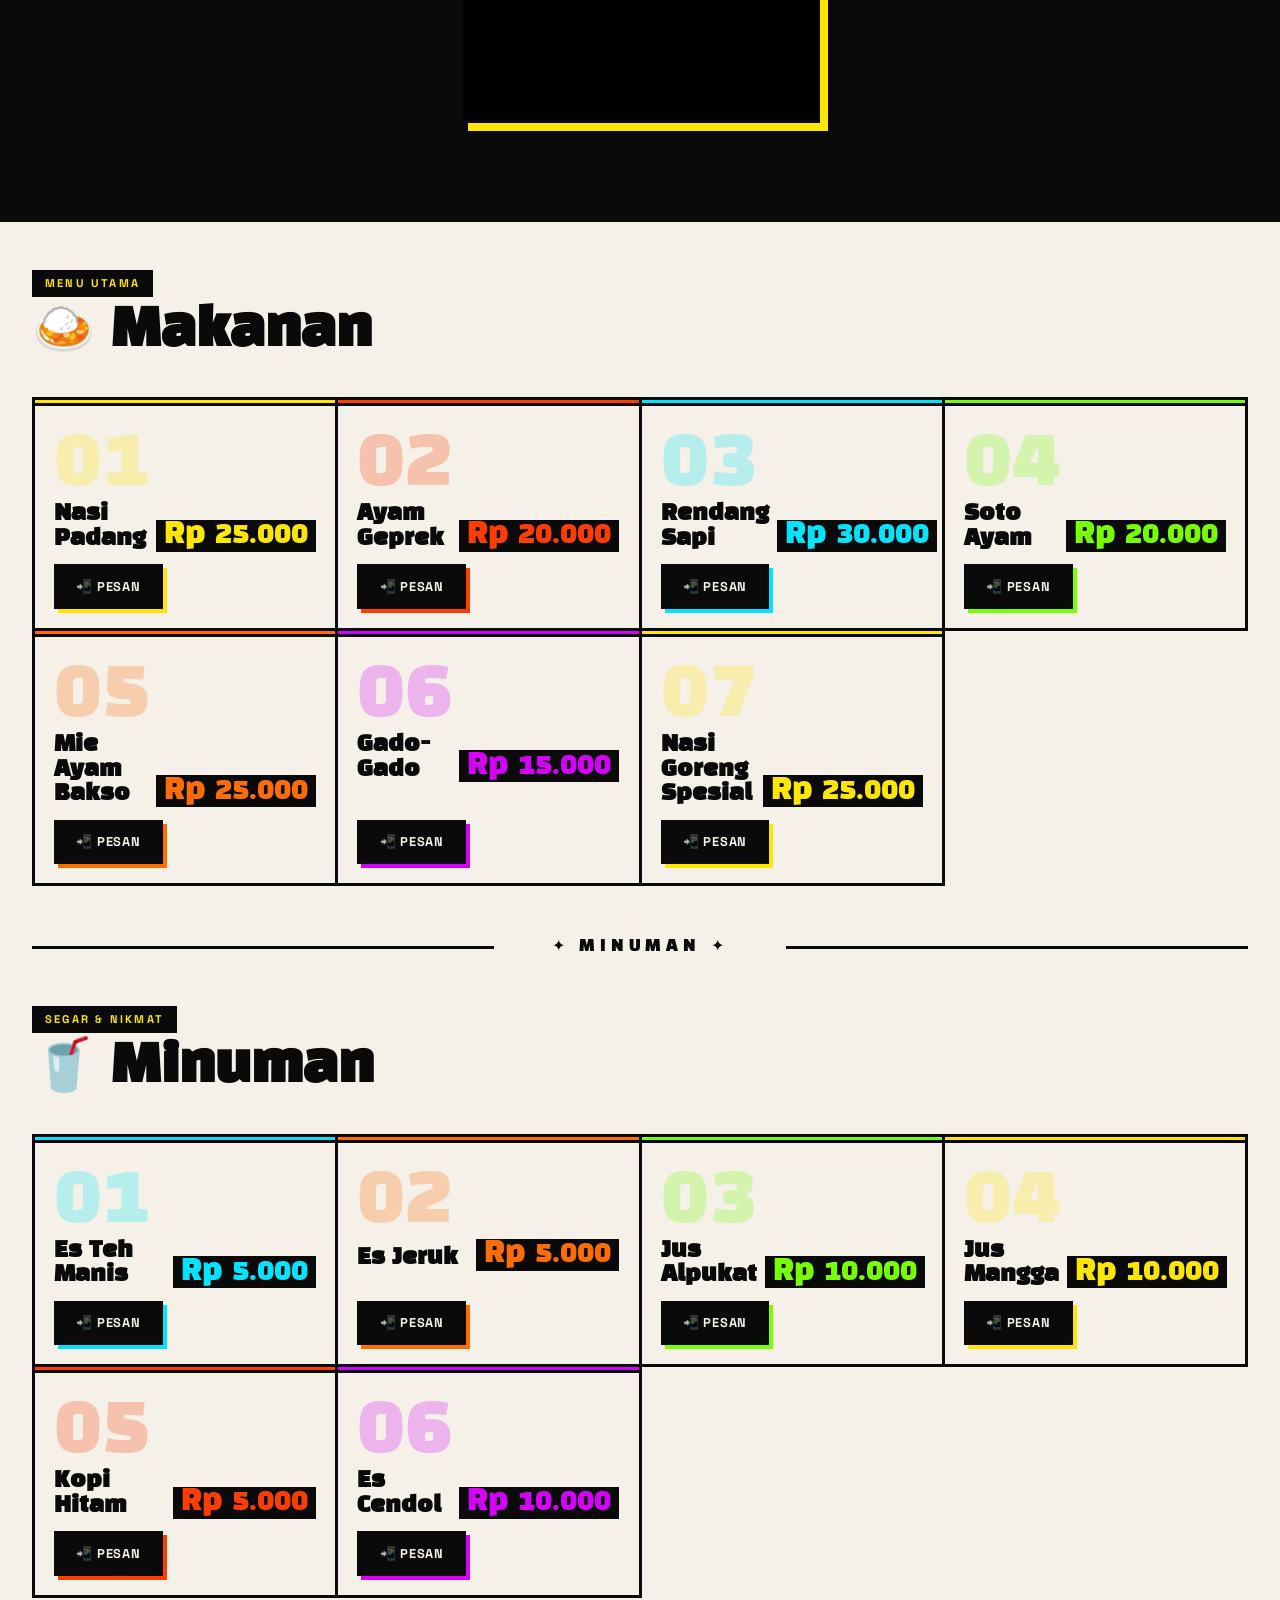
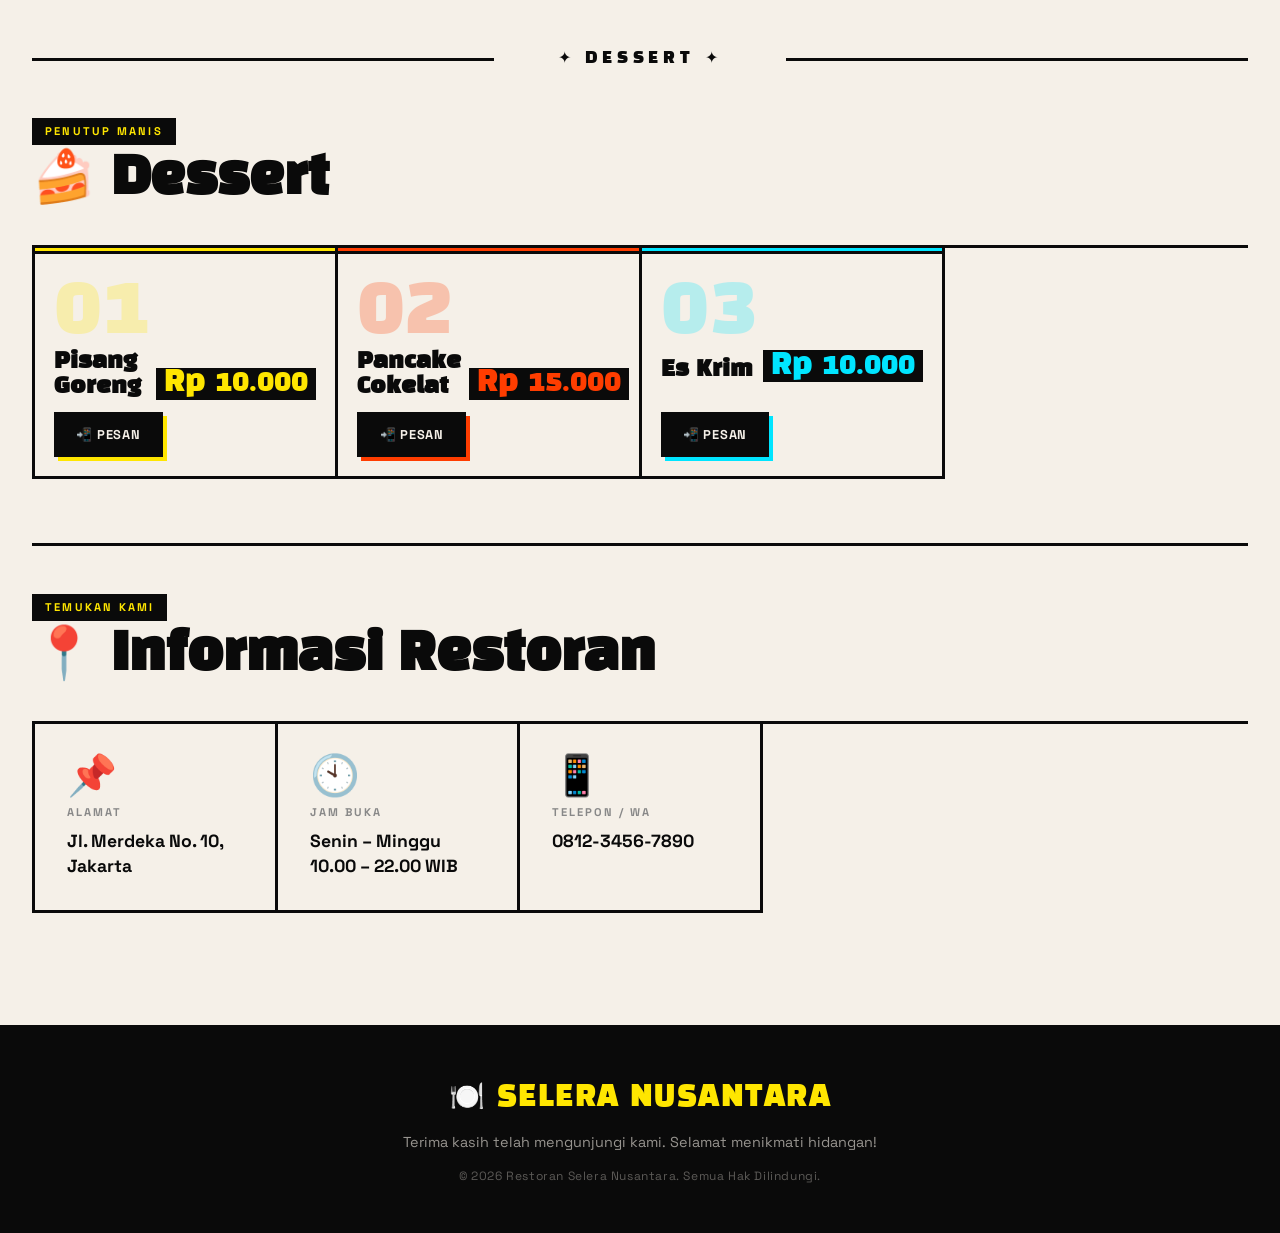
==== commit 2b94df59: "update video to YouTube Shorts and remove maps buttons" ====
--- a/index.html
+++ b/index.html
@@ -62,11 +62,12 @@
                 <div class="section-tag">LIHAT MENU KAMI</div>
                 <h2>🎬 Video Restoran</h2>
             </div>
-            <div class="single-video-wrap">
+            <div class="single-video-wrap shorts">
                 <iframe
-                    src="https://www.youtube.com/embed/Vwis5IeBvj0"
+                    src="https://www.youtube.com/embed/AdvdJENgCrw"
                     title="Video Restoran Selera Nusantara"
                     frameborder="0"
+                    allow="accelerometer; autoplay; clipboard-write; encrypted-media; gyroscope; picture-in-picture"
                     allowfullscreen
                 ></iframe>
             </div>
@@ -95,8 +96,7 @@
                         <div class="card-actions">
                             <a href="https://wa.me/6281234567890?text=Halo,%20saya%20ingin%20pesan%20Nasi%20Padang"
                                 target="_blank" class="btn btn-order">📲 Pesan</a>
-                            <a href="https://www.google.com/maps/search/Jl.+Merdeka+No.+10+Jakarta" target="_blank"
-                                class="btn btn-map">📍 Maps</a>
+
                         </div>
                     </div>
                 </article>
@@ -111,8 +111,7 @@
                         <div class="card-actions">
                             <a href="https://wa.me/6281234567890?text=Halo,%20saya%20ingin%20pesan%20Ayam%20Geprek"
                                 target="_blank" class="btn btn-order">📲 Pesan</a>
-                            <a href="https://www.google.com/maps/search/Jl.+Merdeka+No.+10+Jakarta" target="_blank"
-                                class="btn btn-map">📍 Maps</a>
+
                         </div>
                     </div>
                 </article>
@@ -127,8 +126,7 @@
                         <div class="card-actions">
                             <a href="https://wa.me/6281234567890?text=Halo,%20saya%20ingin%20pesan%20Rendang%20Sapi"
                                 target="_blank" class="btn btn-order">📲 Pesan</a>
-                            <a href="https://www.google.com/maps/search/Jl.+Merdeka+No.+10+Jakarta" target="_blank"
-                                class="btn btn-map">📍 Maps</a>
+
                         </div>
                     </div>
                 </article>
@@ -143,8 +141,7 @@
                         <div class="card-actions">
                             <a href="https://wa.me/6281234567890?text=Halo,%20saya%20ingin%20pesan%20Soto%20Ayam"
                                 target="_blank" class="btn btn-order">📲 Pesan</a>
-                            <a href="https://www.google.com/maps/search/Jl.+Merdeka+No.+10+Jakarta" target="_blank"
-                                class="btn btn-map">📍 Maps</a>
+
                         </div>
                     </div>
                 </article>
@@ -159,8 +156,7 @@
                         <div class="card-actions">
                             <a href="https://wa.me/6281234567890?text=Halo,%20saya%20ingin%20pesan%20Mie%20Ayam%20Bakso"
                                 target="_blank" class="btn btn-order">📲 Pesan</a>
-                            <a href="https://www.google.com/maps/search/Jl.+Merdeka+No.+10+Jakarta" target="_blank"
-                                class="btn btn-map">📍 Maps</a>
+
                         </div>
                     </div>
                 </article>
@@ -175,8 +171,7 @@
                         <div class="card-actions">
                             <a href="https://wa.me/6281234567890?text=Halo,%20saya%20ingin%20pesan%20Gado-Gado"
                                 target="_blank" class="btn btn-order">📲 Pesan</a>
-                            <a href="https://www.google.com/maps/search/Jl.+Merdeka+No.+10+Jakarta" target="_blank"
-                                class="btn btn-map">📍 Maps</a>
+
                         </div>
                     </div>
                 </article>
@@ -191,8 +186,7 @@
                         <div class="card-actions">
                             <a href="https://wa.me/6281234567890?text=Halo,%20saya%20ingin%20pesan%20Nasi%20Goreng%20Spesial"
                                 target="_blank" class="btn btn-order">📲 Pesan</a>
-                            <a href="https://www.google.com/maps/search/Jl.+Merdeka+No.+10+Jakarta" target="_blank"
-                                class="btn btn-map">📍 Maps</a>
+
                         </div>
                     </div>
                 </article>
@@ -221,8 +215,7 @@
                         <div class="card-actions">
                             <a href="https://wa.me/6281234567890?text=Halo,%20saya%20ingin%20pesan%20Es%20Teh%20Manis"
                                 target="_blank" class="btn btn-order">📲 Pesan</a>
-                            <a href="https://www.google.com/maps/search/Jl.+Merdeka+No.+10+Jakarta" target="_blank"
-                                class="btn btn-map">📍 Maps</a>
+
                         </div>
                     </div>
                 </article>
@@ -237,8 +230,7 @@
                         <div class="card-actions">
                             <a href="https://wa.me/6281234567890?text=Halo,%20saya%20ingin%20pesan%20Es%20Jeruk"
                                 target="_blank" class="btn btn-order">📲 Pesan</a>
-                            <a href="https://www.google.com/maps/search/Jl.+Merdeka+No.+10+Jakarta" target="_blank"
-                                class="btn btn-map">📍 Maps</a>
+
                         </div>
                     </div>
                 </article>
@@ -253,8 +245,7 @@
                         <div class="card-actions">
                             <a href="https://wa.me/6281234567890?text=Halo,%20saya%20ingin%20pesan%20Jus%20Alpukat"
                                 target="_blank" class="btn btn-order">📲 Pesan</a>
-                            <a href="https://www.google.com/maps/search/Jl.+Merdeka+No.+10+Jakarta" target="_blank"
-                                class="btn btn-map">📍 Maps</a>
+
                         </div>
                     </div>
                 </article>
@@ -269,8 +260,7 @@
                         <div class="card-actions">
                             <a href="https://wa.me/6281234567890?text=Halo,%20saya%20ingin%20pesan%20Jus%20Mangga"
                                 target="_blank" class="btn btn-order">📲 Pesan</a>
-                            <a href="https://www.google.com/maps/search/Jl.+Merdeka+No.+10+Jakarta" target="_blank"
-                                class="btn btn-map">📍 Maps</a>
+
                         </div>
                     </div>
                 </article>
@@ -285,8 +275,7 @@
                         <div class="card-actions">
                             <a href="https://wa.me/6281234567890?text=Halo,%20saya%20ingin%20pesan%20Kopi%20Hitam"
                                 target="_blank" class="btn btn-order">📲 Pesan</a>
-                            <a href="https://www.google.com/maps/search/Jl.+Merdeka+No.+10+Jakarta" target="_blank"
-                                class="btn btn-map">📍 Maps</a>
+
                         </div>
                     </div>
                 </article>
@@ -301,8 +290,7 @@
                         <div class="card-actions">
                             <a href="https://wa.me/6281234567890?text=Halo,%20saya%20ingin%20pesan%20Es%20Cendol"
                                 target="_blank" class="btn btn-order">📲 Pesan</a>
-                            <a href="https://www.google.com/maps/search/Jl.+Merdeka+No.+10+Jakarta" target="_blank"
-                                class="btn btn-map">📍 Maps</a>
+
                         </div>
                     </div>
                 </article>
@@ -331,8 +319,7 @@
                         <div class="card-actions">
                             <a href="https://wa.me/6281234567890?text=Halo,%20saya%20ingin%20pesan%20Pisang%20Goreng"
                                 target="_blank" class="btn btn-order">📲 Pesan</a>
-                            <a href="https://www.google.com/maps/search/Jl.+Merdeka+No.+10+Jakarta" target="_blank"
-                                class="btn btn-map">📍 Maps</a>
+
                         </div>
                     </div>
                 </article>
@@ -347,8 +334,7 @@
                         <div class="card-actions">
                             <a href="https://wa.me/6281234567890?text=Halo,%20saya%20ingin%20pesan%20Pancake%20Cokelat"
                                 target="_blank" class="btn btn-order">📲 Pesan</a>
-                            <a href="https://www.google.com/maps/search/Jl.+Merdeka+No.+10+Jakarta" target="_blank"
-                                class="btn btn-map">📍 Maps</a>
+
                         </div>
                     </div>
                 </article>
@@ -363,8 +349,7 @@
                         <div class="card-actions">
                             <a href="https://wa.me/6281234567890?text=Halo,%20saya%20ingin%20pesan%20Es%20Krim"
                                 target="_blank" class="btn btn-order">📲 Pesan</a>
-                            <a href="https://www.google.com/maps/search/Jl.+Merdeka+No.+10+Jakarta" target="_blank"
-                                class="btn btn-map">📍 Maps</a>
+
                         </div>
                     </div>
                 </article>
--- a/style.css
+++ b/style.css
@@ -452,6 +452,12 @@
   margin: 0 auto;
   overflow: hidden;
   background: #000;
+}
+
+/* YouTube Shorts — portrait */
+.single-video-wrap.shorts {
+  aspect-ratio: 9 / 16;
+  max-width: 360px;
 }
 
 .single-video-wrap iframe {
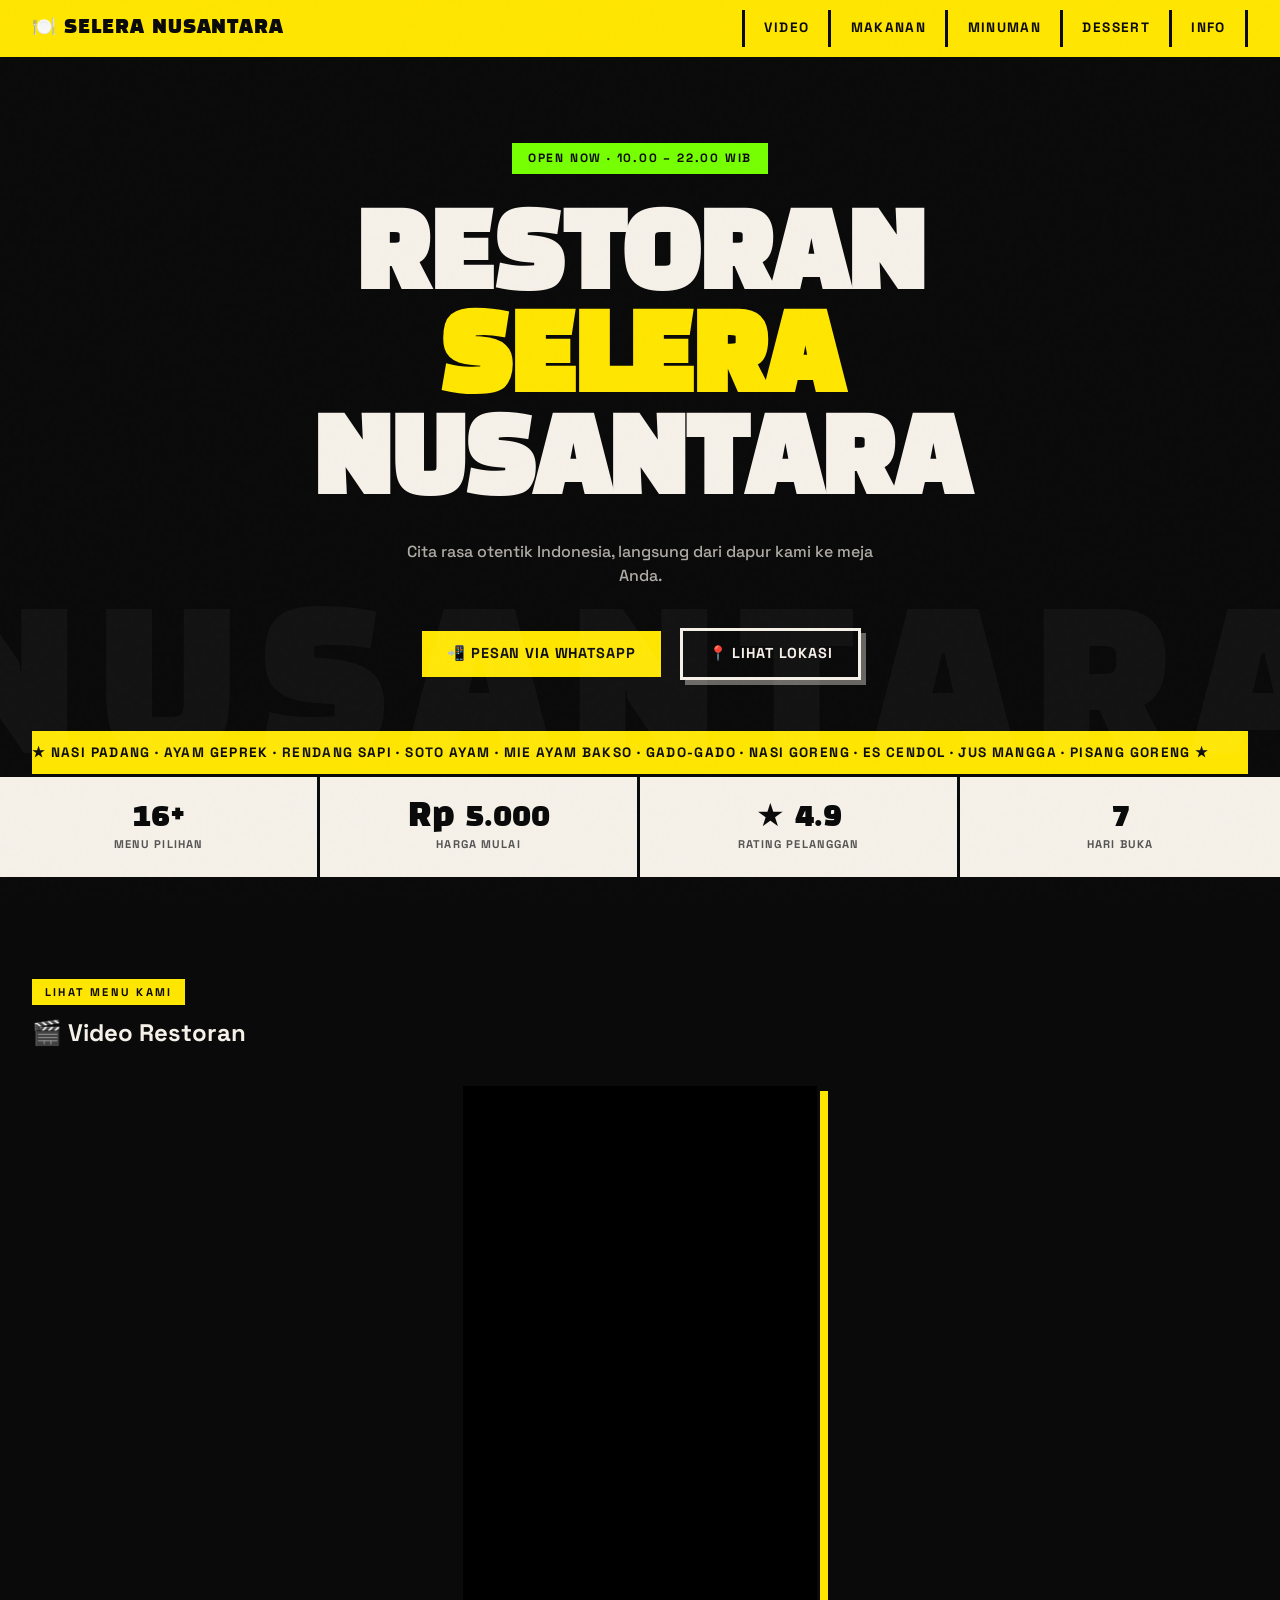
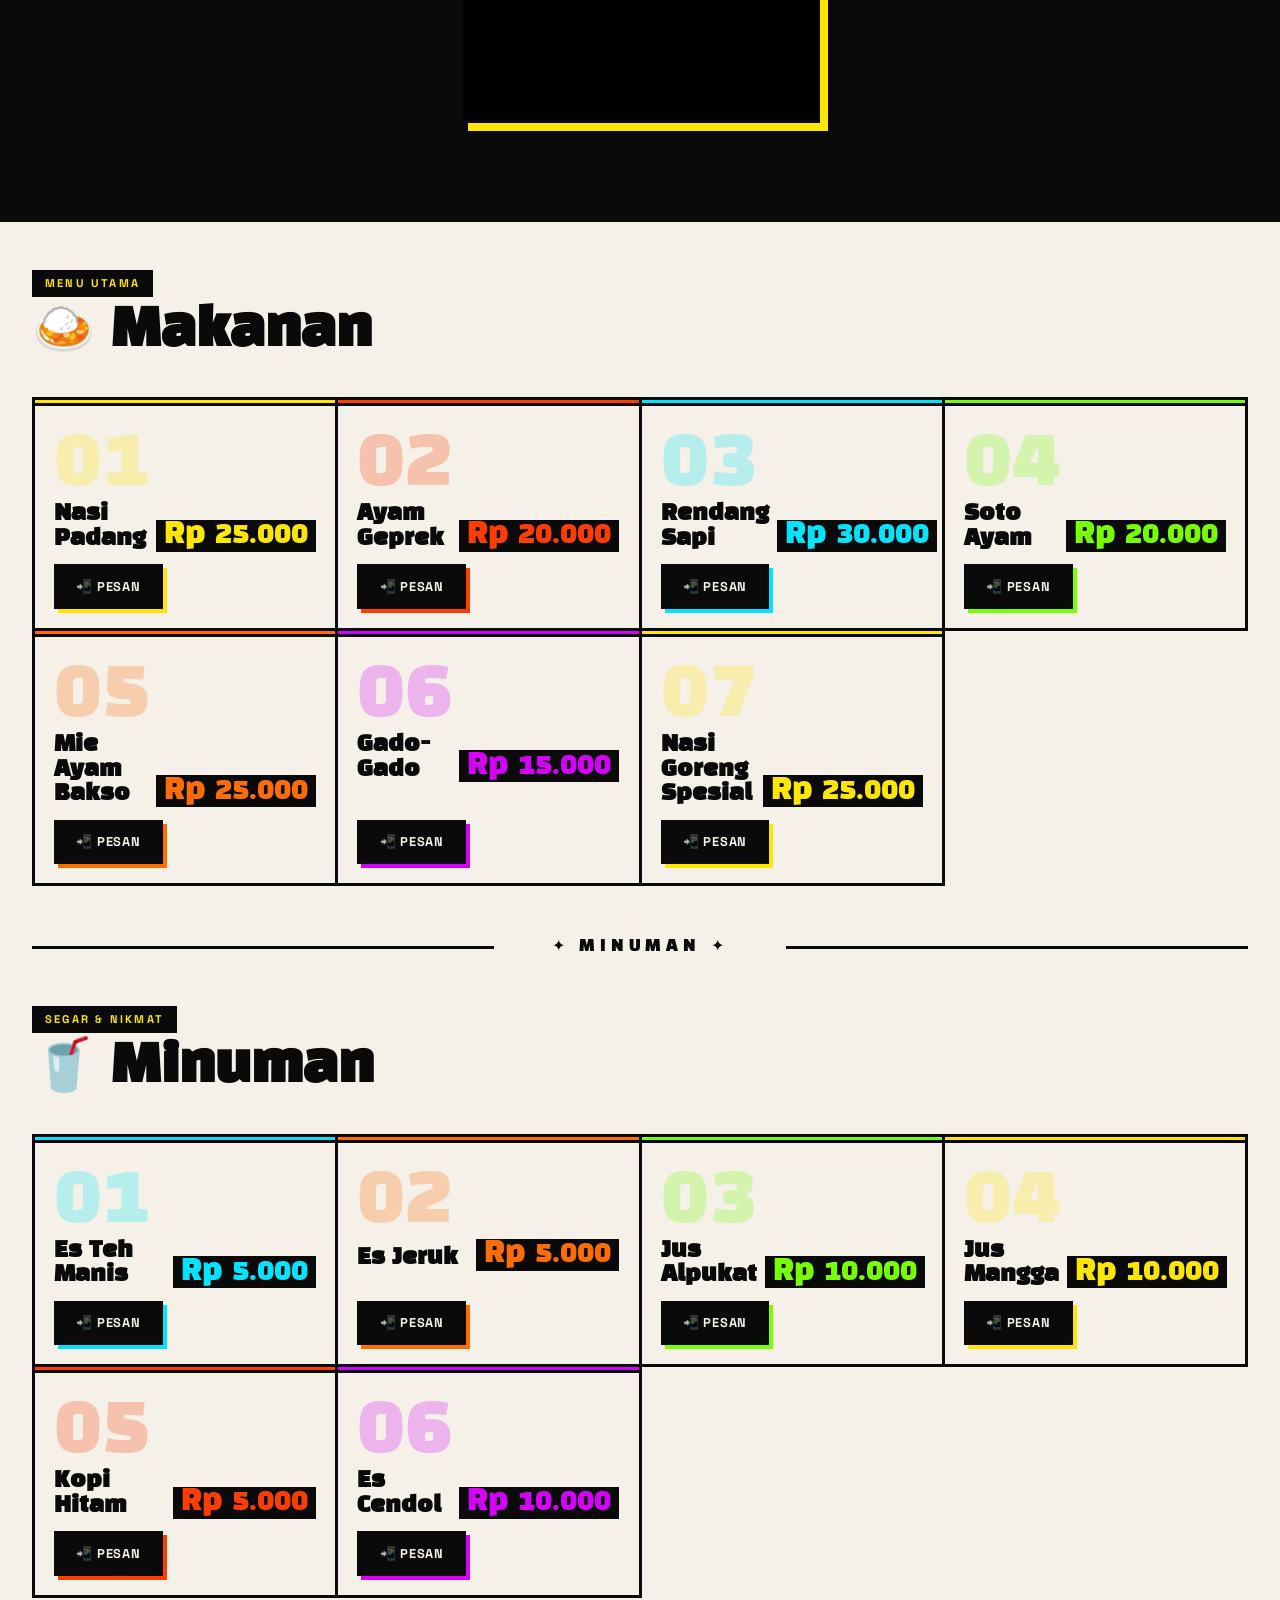
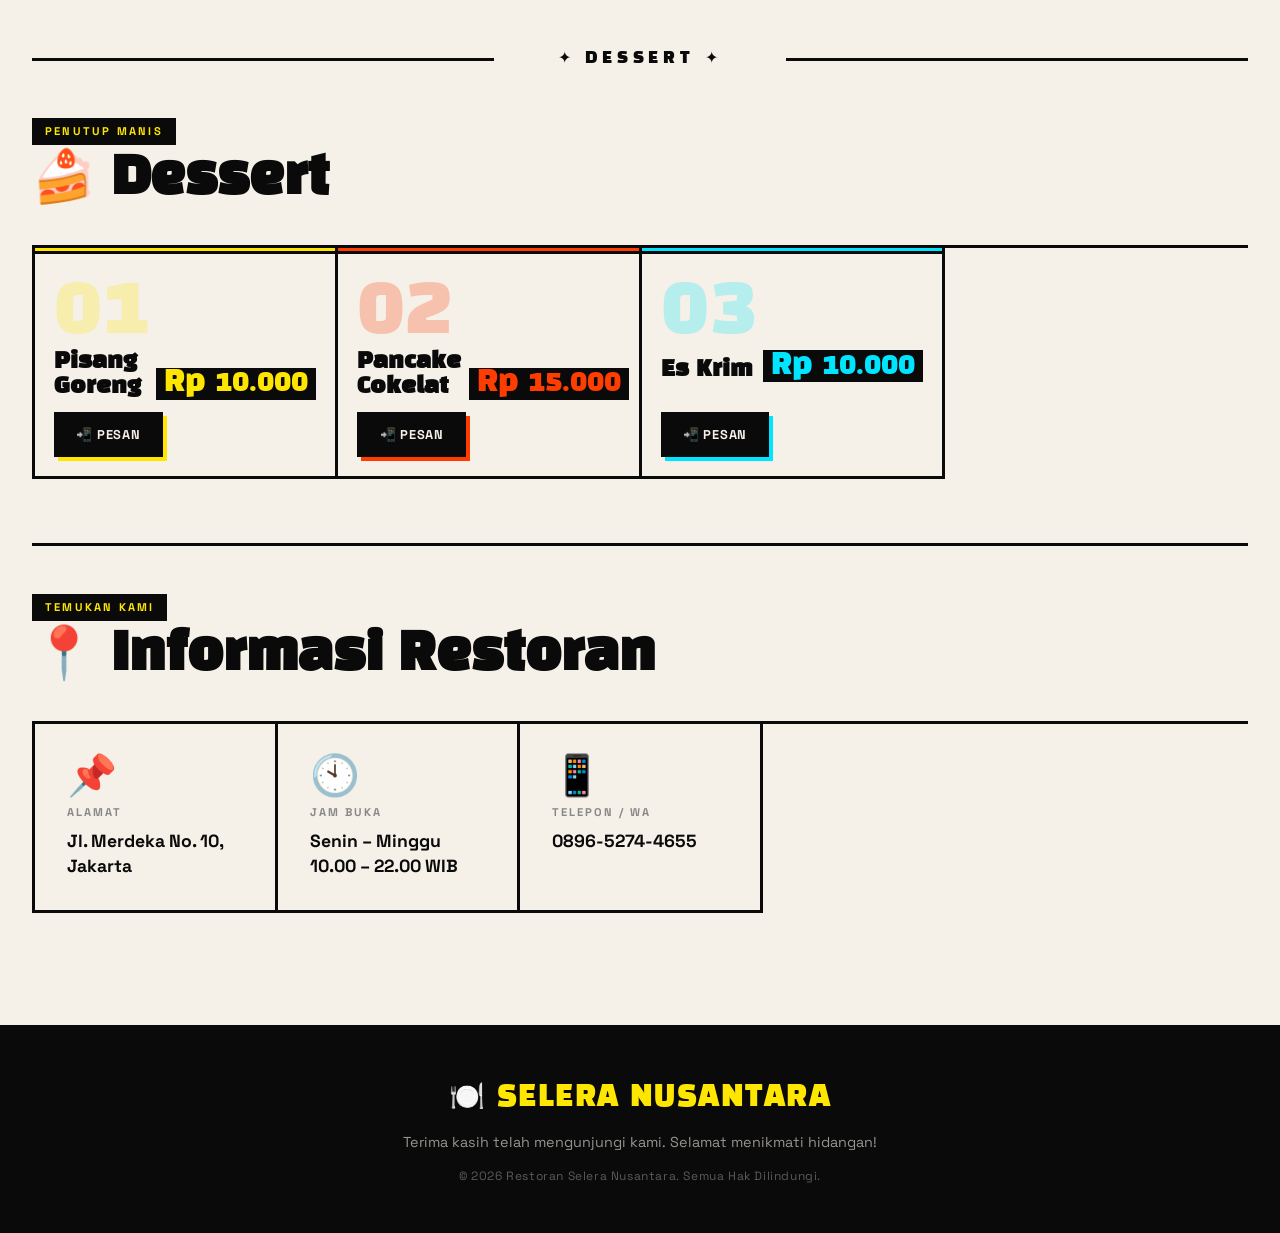
==== commit 0e5217f0: "update nomor WA ke 089652744655" ====
--- a/index.html
+++ b/index.html
@@ -37,7 +37,7 @@
         <h1>RESTORAN<br><span class="hero-accent">SELERA</span><br>NUSANTARA</h1>
         <p class="hero-sub">Cita rasa otentik Indonesia, langsung dari dapur kami ke meja Anda.</p>
         <div class="hero-cta">
-            <a href="https://wa.me/6281234567890" target="_blank" class="btn btn-primary">📲 Pesan via WhatsApp</a>
+            <a href="https://wa.me/6289652744655" target="_blank" class="btn btn-primary">📲 Pesan via WhatsApp</a>
             <a href="https://www.google.com/maps/search/Jl.+Merdeka+No.+10+Jakarta" target="_blank"
                 class="btn btn-outline">📍 Lihat Lokasi</a>
         </div>
@@ -94,7 +94,7 @@
                             <span class="price">Rp 25.000</span>
                         </div>
                         <div class="card-actions">
-                            <a href="https://wa.me/6281234567890?text=Halo,%20saya%20ingin%20pesan%20Nasi%20Padang"
+                            <a href="https://wa.me/6289652744655?text=Halo,%20saya%20ingin%20pesan%20Nasi%20Padang"
                                 target="_blank" class="btn btn-order">📲 Pesan</a>
 
                         </div>
@@ -109,7 +109,7 @@
                             <span class="price">Rp 20.000</span>
                         </div>
                         <div class="card-actions">
-                            <a href="https://wa.me/6281234567890?text=Halo,%20saya%20ingin%20pesan%20Ayam%20Geprek"
+                            <a href="https://wa.me/6289652744655?text=Halo,%20saya%20ingin%20pesan%20Ayam%20Geprek"
                                 target="_blank" class="btn btn-order">📲 Pesan</a>
 
                         </div>
@@ -124,7 +124,7 @@
                             <span class="price">Rp 30.000</span>
                         </div>
                         <div class="card-actions">
-                            <a href="https://wa.me/6281234567890?text=Halo,%20saya%20ingin%20pesan%20Rendang%20Sapi"
+                            <a href="https://wa.me/6289652744655?text=Halo,%20saya%20ingin%20pesan%20Rendang%20Sapi"
                                 target="_blank" class="btn btn-order">📲 Pesan</a>
 
                         </div>
@@ -139,7 +139,7 @@
                             <span class="price">Rp 20.000</span>
                         </div>
                         <div class="card-actions">
-                            <a href="https://wa.me/6281234567890?text=Halo,%20saya%20ingin%20pesan%20Soto%20Ayam"
+                            <a href="https://wa.me/6289652744655?text=Halo,%20saya%20ingin%20pesan%20Soto%20Ayam"
                                 target="_blank" class="btn btn-order">📲 Pesan</a>
 
                         </div>
@@ -154,7 +154,7 @@
                             <span class="price">Rp 25.000</span>
                         </div>
                         <div class="card-actions">
-                            <a href="https://wa.me/6281234567890?text=Halo,%20saya%20ingin%20pesan%20Mie%20Ayam%20Bakso"
+                            <a href="https://wa.me/6289652744655?text=Halo,%20saya%20ingin%20pesan%20Mie%20Ayam%20Bakso"
                                 target="_blank" class="btn btn-order">📲 Pesan</a>
 
                         </div>
@@ -169,7 +169,7 @@
                             <span class="price">Rp 15.000</span>
                         </div>
                         <div class="card-actions">
-                            <a href="https://wa.me/6281234567890?text=Halo,%20saya%20ingin%20pesan%20Gado-Gado"
+                            <a href="https://wa.me/6289652744655?text=Halo,%20saya%20ingin%20pesan%20Gado-Gado"
                                 target="_blank" class="btn btn-order">📲 Pesan</a>
 
                         </div>
@@ -184,7 +184,7 @@
                             <span class="price">Rp 25.000</span>
                         </div>
                         <div class="card-actions">
-                            <a href="https://wa.me/6281234567890?text=Halo,%20saya%20ingin%20pesan%20Nasi%20Goreng%20Spesial"
+                            <a href="https://wa.me/6289652744655?text=Halo,%20saya%20ingin%20pesan%20Nasi%20Goreng%20Spesial"
                                 target="_blank" class="btn btn-order">📲 Pesan</a>
 
                         </div>
@@ -213,7 +213,7 @@
                             <span class="price">Rp 5.000</span>
                         </div>
                         <div class="card-actions">
-                            <a href="https://wa.me/6281234567890?text=Halo,%20saya%20ingin%20pesan%20Es%20Teh%20Manis"
+                            <a href="https://wa.me/6289652744655?text=Halo,%20saya%20ingin%20pesan%20Es%20Teh%20Manis"
                                 target="_blank" class="btn btn-order">📲 Pesan</a>
 
                         </div>
@@ -228,7 +228,7 @@
                             <span class="price">Rp 5.000</span>
                         </div>
                         <div class="card-actions">
-                            <a href="https://wa.me/6281234567890?text=Halo,%20saya%20ingin%20pesan%20Es%20Jeruk"
+                            <a href="https://wa.me/6289652744655?text=Halo,%20saya%20ingin%20pesan%20Es%20Jeruk"
                                 target="_blank" class="btn btn-order">📲 Pesan</a>
 
                         </div>
@@ -243,7 +243,7 @@
                             <span class="price">Rp 10.000</span>
                         </div>
                         <div class="card-actions">
-                            <a href="https://wa.me/6281234567890?text=Halo,%20saya%20ingin%20pesan%20Jus%20Alpukat"
+                            <a href="https://wa.me/6289652744655?text=Halo,%20saya%20ingin%20pesan%20Jus%20Alpukat"
                                 target="_blank" class="btn btn-order">📲 Pesan</a>
 
                         </div>
@@ -258,7 +258,7 @@
                             <span class="price">Rp 10.000</span>
                         </div>
                         <div class="card-actions">
-                            <a href="https://wa.me/6281234567890?text=Halo,%20saya%20ingin%20pesan%20Jus%20Mangga"
+                            <a href="https://wa.me/6289652744655?text=Halo,%20saya%20ingin%20pesan%20Jus%20Mangga"
                                 target="_blank" class="btn btn-order">📲 Pesan</a>
 
                         </div>
@@ -273,7 +273,7 @@
                             <span class="price">Rp 5.000</span>
                         </div>
                         <div class="card-actions">
-                            <a href="https://wa.me/6281234567890?text=Halo,%20saya%20ingin%20pesan%20Kopi%20Hitam"
+                            <a href="https://wa.me/6289652744655?text=Halo,%20saya%20ingin%20pesan%20Kopi%20Hitam"
                                 target="_blank" class="btn btn-order">📲 Pesan</a>
 
                         </div>
@@ -288,7 +288,7 @@
                             <span class="price">Rp 10.000</span>
                         </div>
                         <div class="card-actions">
-                            <a href="https://wa.me/6281234567890?text=Halo,%20saya%20ingin%20pesan%20Es%20Cendol"
+                            <a href="https://wa.me/6289652744655?text=Halo,%20saya%20ingin%20pesan%20Es%20Cendol"
                                 target="_blank" class="btn btn-order">📲 Pesan</a>
 
                         </div>
@@ -317,7 +317,7 @@
                             <span class="price">Rp 10.000</span>
                         </div>
                         <div class="card-actions">
-                            <a href="https://wa.me/6281234567890?text=Halo,%20saya%20ingin%20pesan%20Pisang%20Goreng"
+                            <a href="https://wa.me/6289652744655?text=Halo,%20saya%20ingin%20pesan%20Pisang%20Goreng"
                                 target="_blank" class="btn btn-order">📲 Pesan</a>
 
                         </div>
@@ -332,7 +332,7 @@
                             <span class="price">Rp 15.000</span>
                         </div>
                         <div class="card-actions">
-                            <a href="https://wa.me/6281234567890?text=Halo,%20saya%20ingin%20pesan%20Pancake%20Cokelat"
+                            <a href="https://wa.me/6289652744655?text=Halo,%20saya%20ingin%20pesan%20Pancake%20Cokelat"
                                 target="_blank" class="btn btn-order">📲 Pesan</a>
 
                         </div>
@@ -347,7 +347,7 @@
                             <span class="price">Rp 10.000</span>
                         </div>
                         <div class="card-actions">
-                            <a href="https://wa.me/6281234567890?text=Halo,%20saya%20ingin%20pesan%20Es%20Krim"
+                            <a href="https://wa.me/6289652744655?text=Halo,%20saya%20ingin%20pesan%20Es%20Krim"
                                 target="_blank" class="btn btn-order">📲 Pesan</a>
 
                         </div>
@@ -380,7 +380,7 @@
                 <div class="info-card">
                     <div class="info-icon">📱</div>
                     <div class="info-label">TELEPON / WA</div>
-                    <a href="https://wa.me/6281234567890" target="_blank" class="info-value">0812-3456-7890</a>
+                    <a href="https://wa.me/6289652744655" target="_blank" class="info-value">0896-5274-4655</a>
                 </div>
             </div>
         </section>
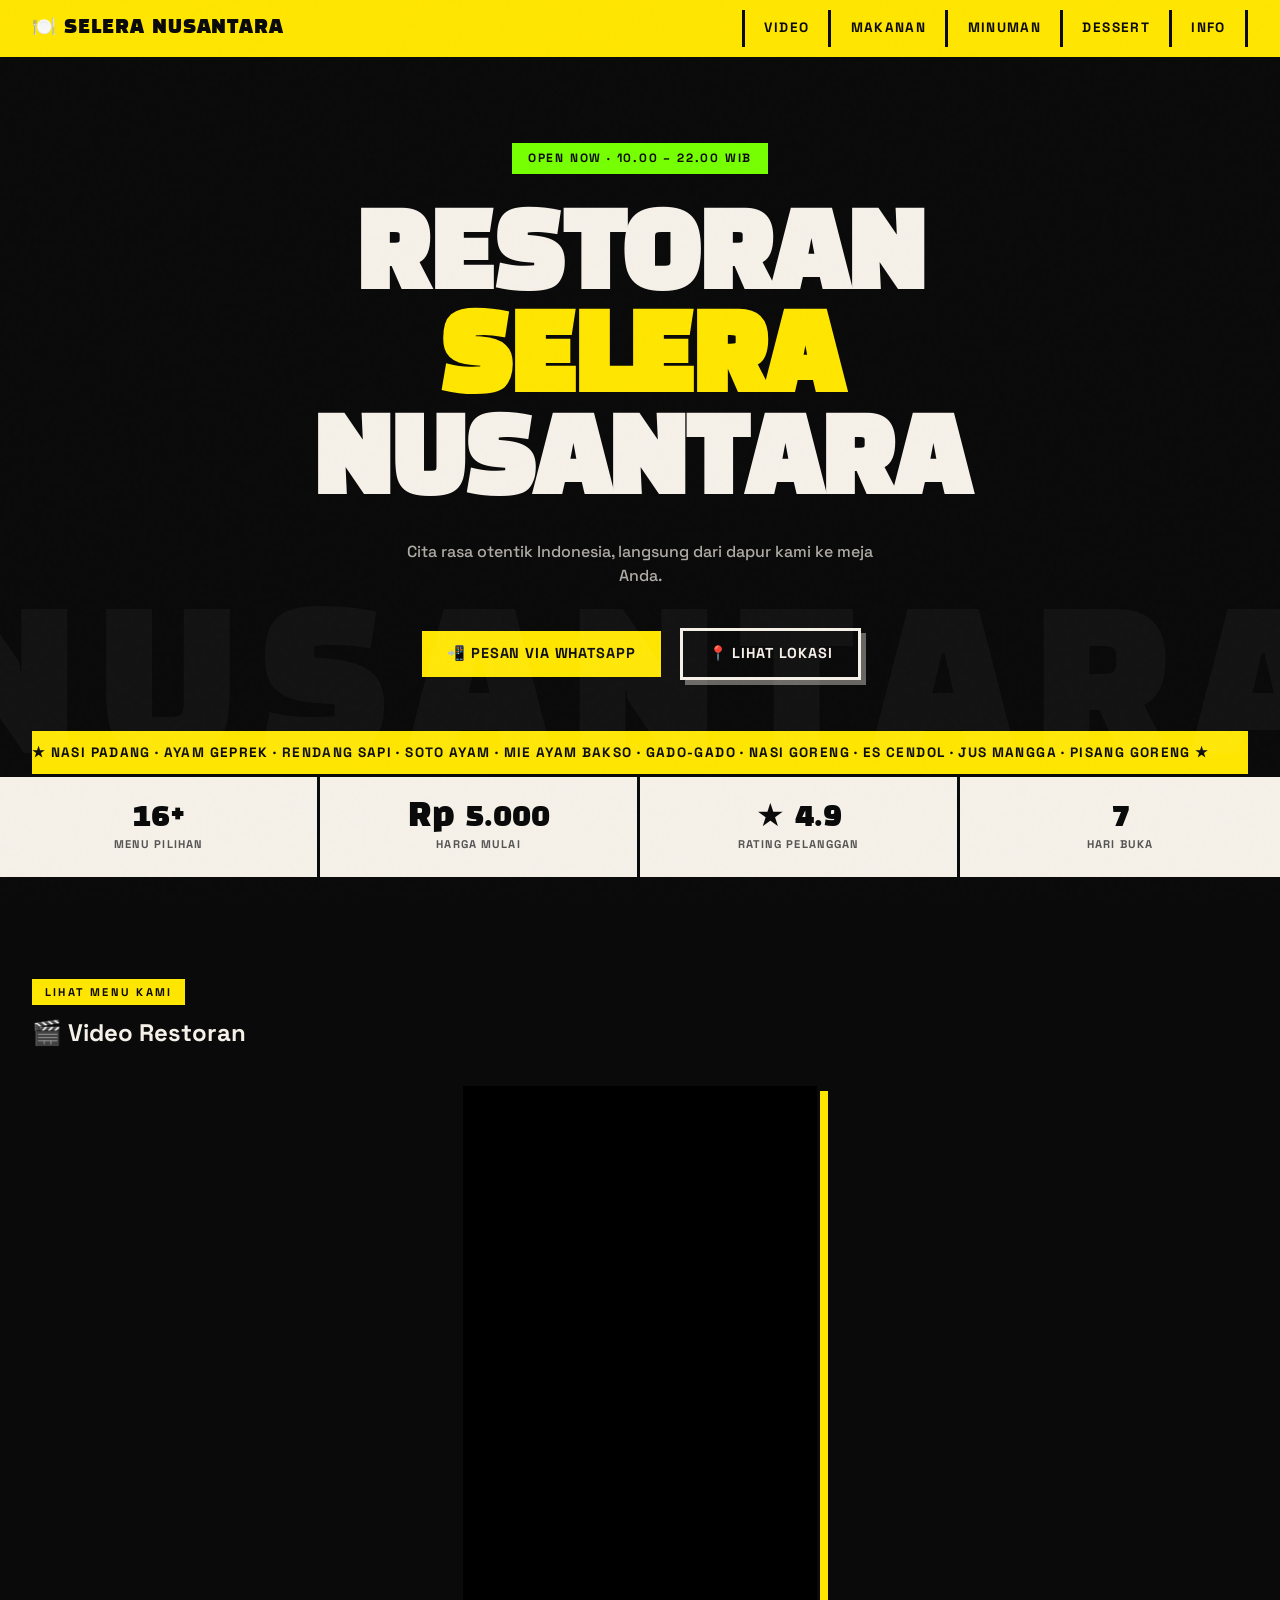
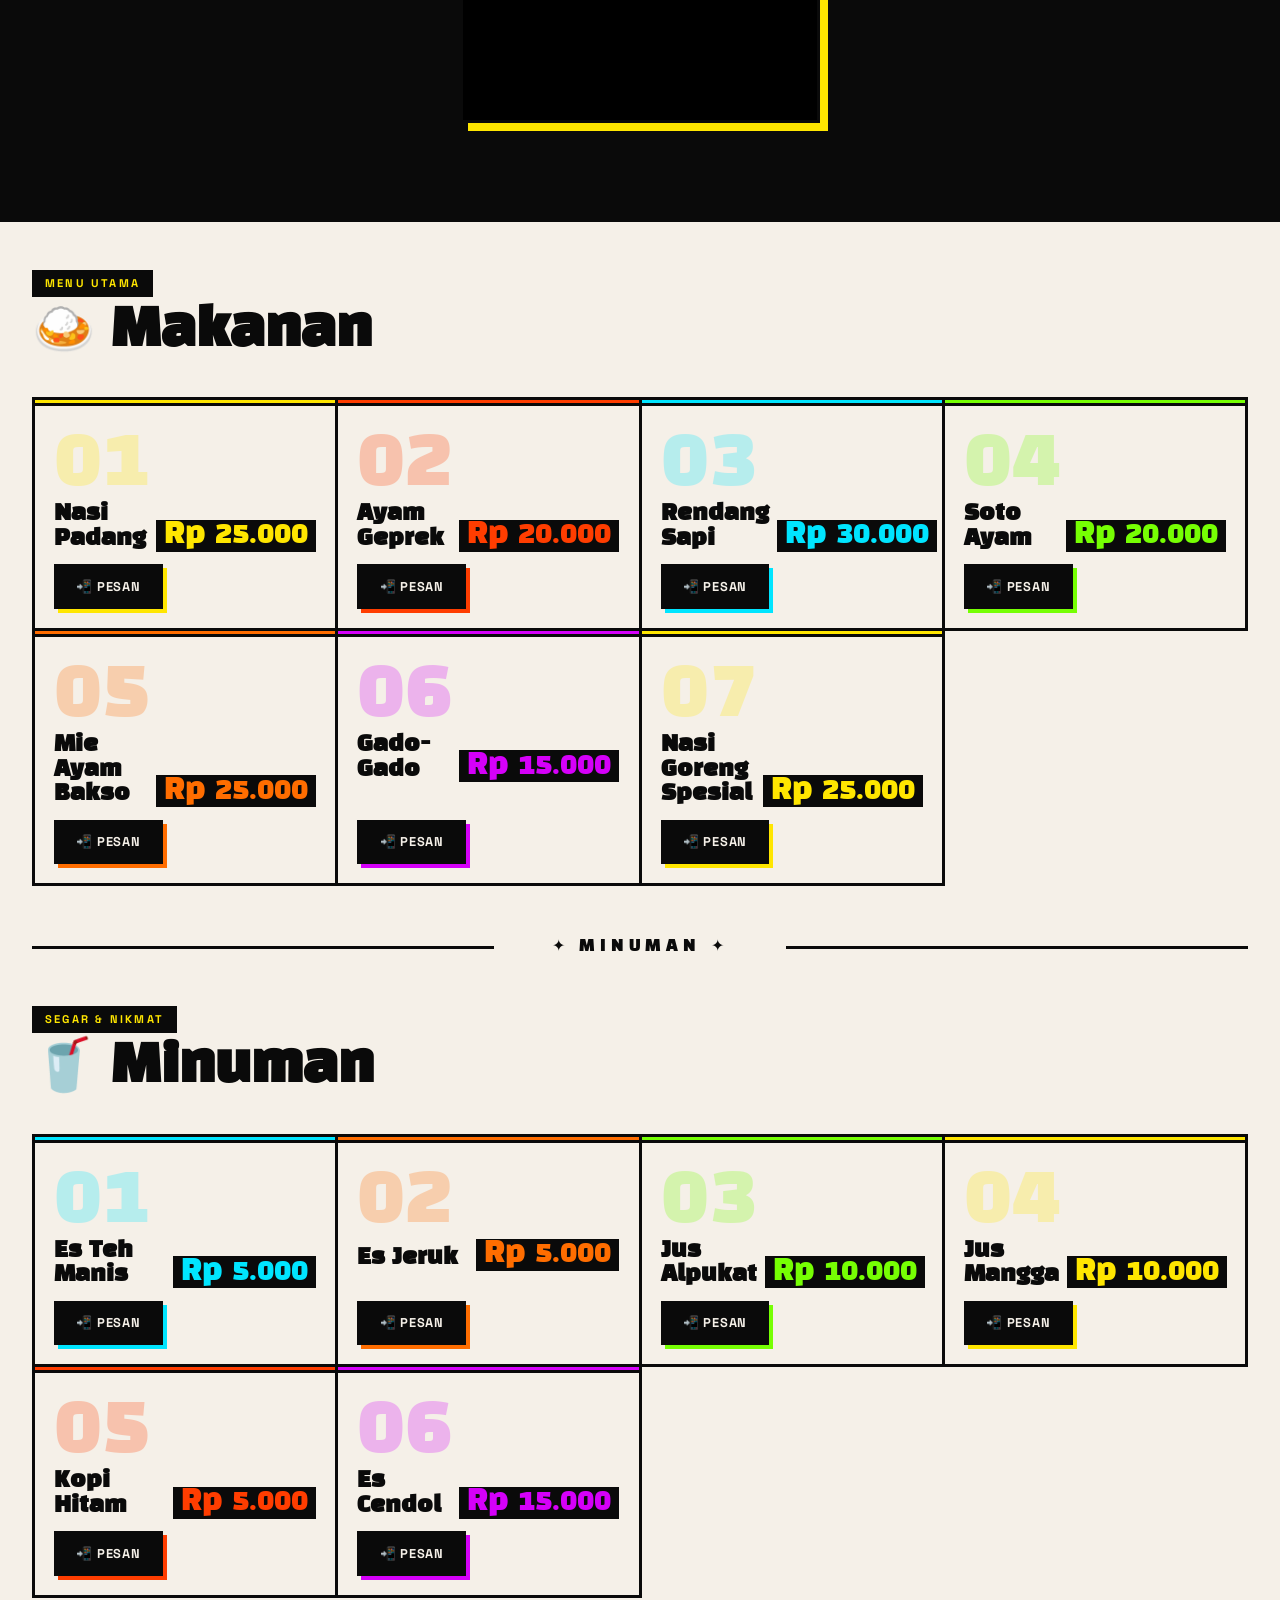
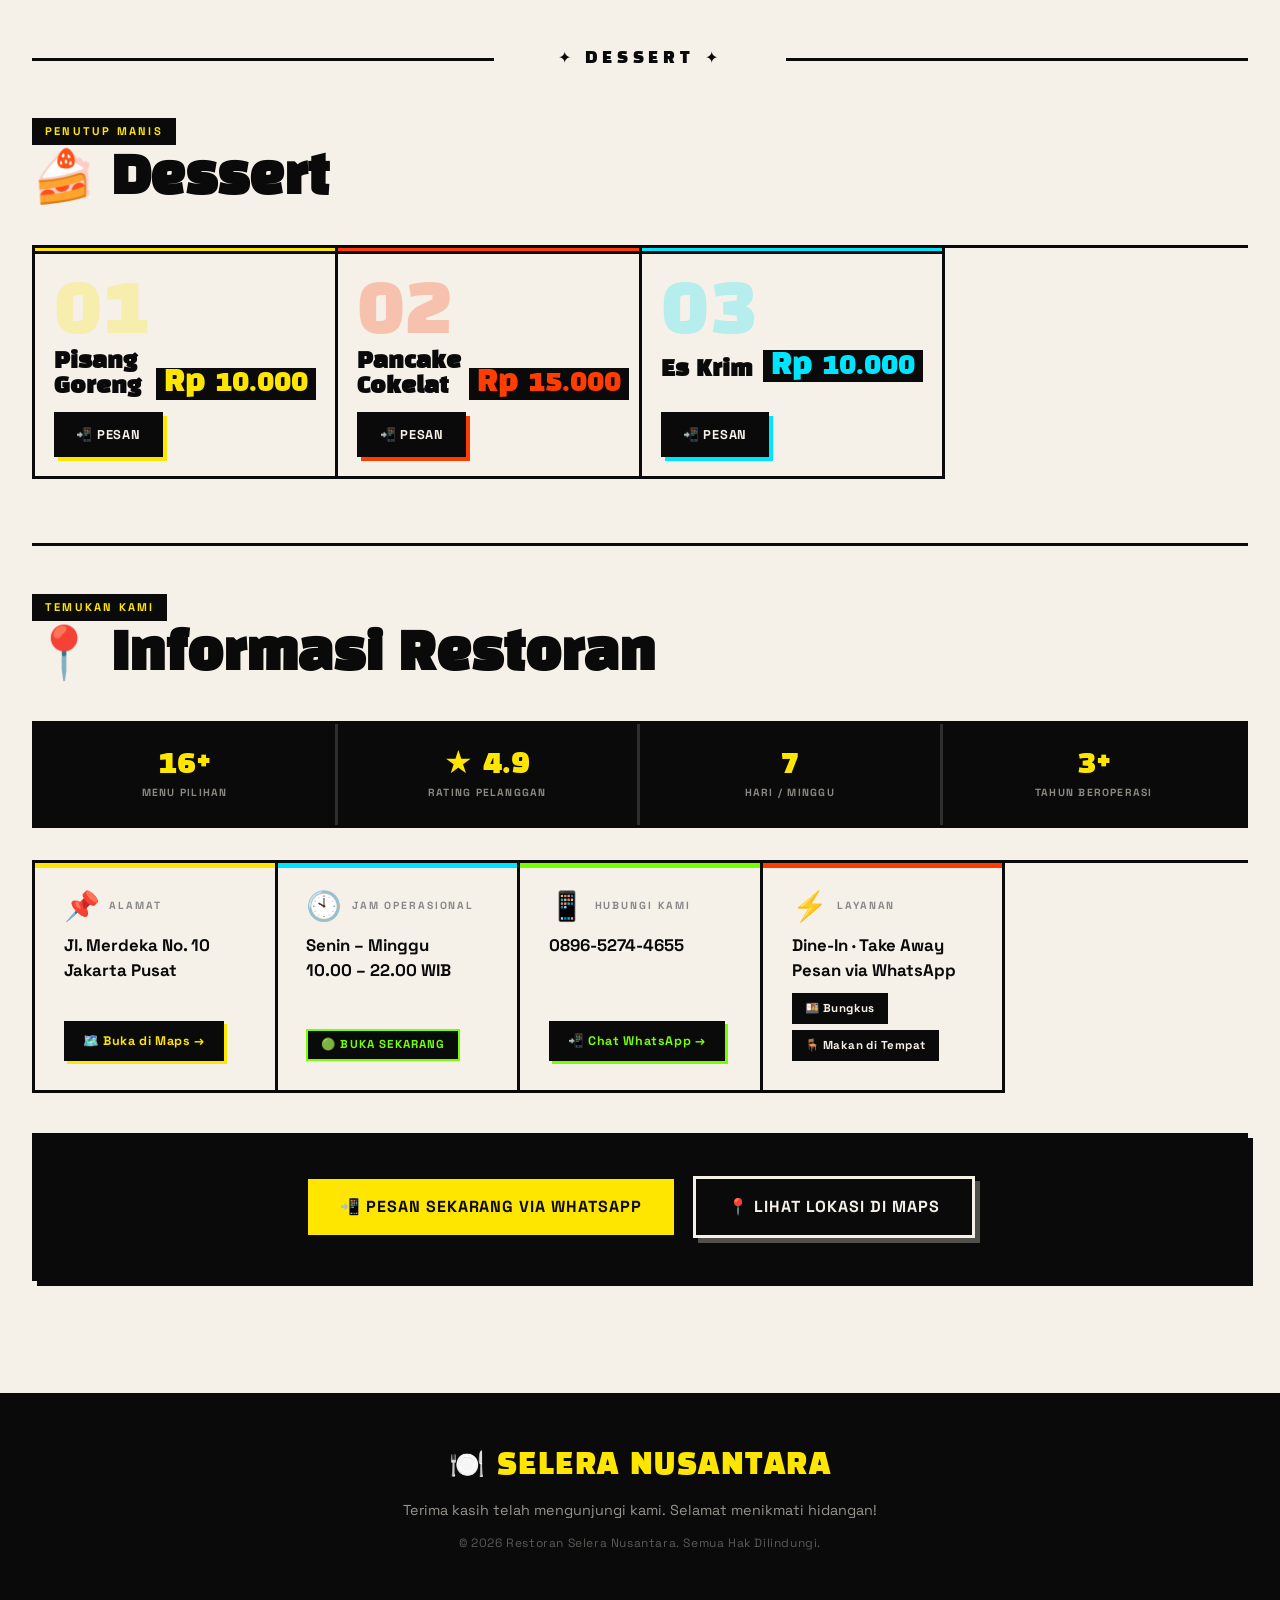
==== commit ff47639a: "redesign info section - stats row, colored cards, CTA bottom" ====
--- a/index.html
+++ b/index.html
@@ -63,13 +63,10 @@
                 <h2>🎬 Video Restoran</h2>
             </div>
             <div class="single-video-wrap shorts">
-                <iframe
-                    src="https://www.youtube.com/embed/AdvdJENgCrw"
-                    title="Video Restoran Selera Nusantara"
+                <iframe src="https://www.youtube.com/embed/AdvdJENgCrw" title="Video Restoran Selera Nusantara"
                     frameborder="0"
                     allow="accelerometer; autoplay; clipboard-write; encrypted-media; gyroscope; picture-in-picture"
-                    allowfullscreen
-                ></iframe>
+                    allowfullscreen></iframe>
             </div>
         </div>
     </section>
@@ -285,7 +282,7 @@
                     <div class="card-body">
                         <div class="card-top">
                             <h3>Es Cendol</h3>
-                            <span class="price">Rp 10.000</span>
+                            <span class="price">Rp 15.000</span>
                         </div>
                         <div class="card-actions">
                             <a href="https://wa.me/6289652744655?text=Halo,%20saya%20ingin%20pesan%20Es%20Cendol"
@@ -359,31 +356,99 @@
 
         <!-- INFO SECTION -->
         <section id="info" class="info-section">
+
             <div class="section-header">
                 <div class="section-tag">TEMUKAN KAMI</div>
                 <h2>📍 Informasi Restoran</h2>
             </div>
+
+            <!-- Stats Row -->
+            <div class="info-stats-row">
+                <div class="info-stat-item">
+                    <span class="info-stat-num">16+</span>
+                    <span class="info-stat-lbl">Menu Pilihan</span>
+                </div>
+                <div class="info-stat-item">
+                    <span class="info-stat-num">★ 4.9</span>
+                    <span class="info-stat-lbl">Rating Pelanggan</span>
+                </div>
+                <div class="info-stat-item">
+                    <span class="info-stat-num">7</span>
+                    <span class="info-stat-lbl">Hari / Minggu</span>
+                </div>
+                <div class="info-stat-item">
+                    <span class="info-stat-num">3+</span>
+                    <span class="info-stat-lbl">Tahun Beroperasi</span>
+                </div>
+            </div>
+
+            <!-- Info Cards -->
             <div class="info-grid">
-                <div class="info-card">
-                    <div class="info-icon">📌</div>
-                    <div class="info-label">ALAMAT</div>
-                    <a href="https://www.google.com/maps/search/Jl.+Merdeka+No.+10+Jakarta" target="_blank"
-                        class="info-value">
-                        Jl. Merdeka No. 10, Jakarta
+
+                <div class="info-card" style="--ic:#FFE600">
+                    <div class="info-card-top">
+                        <div class="info-icon">📌</div>
+                        <div class="info-label">ALAMAT</div>
+                    </div>
+                    <a href="https://www.google.com/maps/search/Jl.+Merdeka+No.+10+Jakarta"
+                        target="_blank" class="info-value">
+                        Jl. Merdeka No. 10<br>Jakarta Pusat
                     </a>
-                </div>
-                <div class="info-card">
-                    <div class="info-icon">🕙</div>
-                    <div class="info-label">JAM BUKA</div>
-                    <div class="info-value">Senin – Minggu<br>10.00 – 22.00 WIB</div>
-                </div>
-                <div class="info-card">
-                    <div class="info-icon">📱</div>
-                    <div class="info-label">TELEPON / WA</div>
-                    <a href="https://wa.me/6289652744655" target="_blank" class="info-value">0896-5274-4655</a>
-                </div>
-            </div>
+                    <a href="https://www.google.com/maps/search/Jl.+Merdeka+No.+10+Jakarta"
+                        target="_blank" class="info-action-btn">🗺️ Buka di Maps →</a>
+                </div>
+
+                <div class="info-card" style="--ic:#00E5FF">
+                    <div class="info-card-top">
+                        <div class="info-icon">🕙</div>
+                        <div class="info-label">JAM OPERASIONAL</div>
+                    </div>
+                    <div class="info-value">
+                        Senin – Minggu<br>
+                        <strong>10.00 – 22.00 WIB</strong>
+                    </div>
+                    <div class="info-open-badge">🟢 BUKA SEKARANG</div>
+                </div>
+
+                <div class="info-card" style="--ic:#76FF03">
+                    <div class="info-card-top">
+                        <div class="info-icon">📱</div>
+                        <div class="info-label">HUBUNGI KAMI</div>
+                    </div>
+                    <a href="https://wa.me/6289652744655" target="_blank" class="info-value">
+                        0896-5274-4655
+                    </a>
+                    <a href="https://wa.me/6289652744655?text=Halo,%20saya%20ingin%20pesan%20makanan"
+                        target="_blank" class="info-action-btn">📲 Chat WhatsApp →</a>
+                </div>
+
+                <div class="info-card" style="--ic:#FF3D00">
+                    <div class="info-card-top">
+                        <div class="info-icon">⚡</div>
+                        <div class="info-label">LAYANAN</div>
+                    </div>
+                    <div class="info-value">
+                        Dine-In · Take Away<br>
+                        <strong>Pesan via WhatsApp</strong>
+                    </div>
+                    <div class="info-tags">
+                        <span>🍱 Bungkus</span>
+                        <span>🪑 Makan di Tempat</span>
+                    </div>
+                </div>
+
+            </div>
+
+            <!-- CTA Bottom -->
+            <div class="info-cta">
+                <a href="https://wa.me/6289652744655?text=Halo,%20saya%20ingin%20pesan%20makanan"
+                    target="_blank" class="btn btn-primary btn-lg">📲 Pesan Sekarang via WhatsApp</a>
+                <a href="https://www.google.com/maps/search/Jl.+Merdeka+No.+10+Jakarta"
+                    target="_blank" class="btn btn-outline-dark btn-lg">📍 Lihat Lokasi di Maps</a>
+            </div>
+
         </section>
+
 
     </main>
 
@@ -396,23 +461,23 @@
         </div>
     </footer>
 
-<script>
-    function toggleMenu() {
-        const links = document.getElementById('nav-links');
-        const hamburger = document.getElementById('hamburger');
-        const overlay = document.getElementById('nav-overlay');
-        links.classList.toggle('open');
-        hamburger.classList.toggle('active');
-        overlay.classList.toggle('active');
-        document.body.classList.toggle('menu-open');
-    }
-    function closeMenu() {
-        document.getElementById('nav-links').classList.remove('open');
-        document.getElementById('hamburger').classList.remove('active');
-        document.getElementById('nav-overlay').classList.remove('active');
-        document.body.classList.remove('menu-open');
-    }
-</script>
+    <script>
+        function toggleMenu() {
+            const links = document.getElementById('nav-links');
+            const hamburger = document.getElementById('hamburger');
+            const overlay = document.getElementById('nav-overlay');
+            links.classList.toggle('open');
+            hamburger.classList.toggle('active');
+            overlay.classList.toggle('active');
+            document.body.classList.toggle('menu-open');
+        }
+        function closeMenu() {
+            document.getElementById('nav-links').classList.remove('open');
+            document.getElementById('hamburger').classList.remove('active');
+            document.getElementById('nav-overlay').classList.remove('active');
+            document.body.classList.remove('menu-open');
+        }
+    </script>
 </body>
 
 </html>
--- a/style.css
+++ b/style.css
@@ -511,40 +511,94 @@
   border-top: var(--border);
 }
 
+/* Stats row */
+.info-stats-row {
+  display: grid;
+  grid-template-columns: repeat(4, 1fr);
+  border: var(--border);
+  margin-bottom: 2rem;
+  background: var(--black);
+}
+
+.info-stat-item {
+  display: flex;
+  flex-direction: column;
+  align-items: center;
+  padding: 1.5rem 1rem;
+  border-right: 3px solid rgba(255,255,255,0.15);
+  gap: 0.3rem;
+  transition: background 0.2s;
+}
+
+.info-stat-item:last-child { border-right: none; }
+.info-stat-item:hover { background: rgba(255,230,0,0.1); }
+
+.info-stat-num {
+  font-family: var(--font-display);
+  font-size: 2rem;
+  color: var(--yellow);
+  line-height: 1;
+}
+
+.info-stat-lbl {
+  font-size: 0.65rem;
+  font-weight: 700;
+  letter-spacing: 0.12em;
+  text-transform: uppercase;
+  color: rgba(245,240,232,0.55);
+}
+
+/* Info grid — 4 cards */
 .info-grid {
   display: grid;
   grid-template-columns: repeat(auto-fill, minmax(240px, 1fr));
   gap: 0;
   border-top: var(--border);
   border-left: var(--border);
-  margin-top: 2rem;
+  margin-top: 0;
 }
 
 .info-card {
   border-right: var(--border);
   border-bottom: var(--border);
-  padding: 2rem;
+  padding: 1.8rem;
   display: flex;
   flex-direction: column;
-  gap: 0.5rem;
+  gap: 0.6rem;
   background: var(--white);
   transition: background 0.15s, transform 0.15s, box-shadow 0.15s;
+  position: relative;
+}
+
+.info-card::before {
+  content: '';
+  display: block;
+  position: absolute;
+  top: 0; left: 0; right: 0;
+  height: 5px;
+  background: var(--ic, var(--yellow));
 }
 
 .info-card:hover {
-  background: var(--yellow);
-  transform: translate(-4px,-4px);
+  background: color-mix(in srgb, var(--ic, #FFE600) 10%, var(--white));
+  transform: translate(-4px, -4px);
   box-shadow: var(--shadow-hover);
   z-index: 1;
 }
 
+.info-card-top {
+  display: flex;
+  align-items: center;
+  gap: 0.6rem;
+}
+
 .info-icon {
-  font-size: 2.5rem;
+  font-size: 1.8rem;
   line-height: 1;
 }
 
 .info-label {
-  font-size: 0.7rem;
+  font-size: 0.65rem;
   font-weight: 700;
   letter-spacing: 0.18em;
   text-transform: uppercase;
@@ -552,16 +606,104 @@
 }
 
 .info-value {
-  font-size: 1.1rem;
-  font-weight: 700;
-  color: var(--black);
-  line-height: 1.4;
+  font-size: 1.05rem;
+  font-weight: 700;
+  color: var(--black);
+  line-height: 1.5;
+  margin-top: 0.2rem;
 }
 
 a.info-value:hover {
   text-decoration: underline;
   text-decoration-thickness: 2px;
 }
+
+/* Action button inside card */
+.info-action-btn {
+  display: inline-block;
+  margin-top: auto;
+  padding: 0.5rem 1rem;
+  background: var(--black);
+  color: var(--ic, var(--yellow));
+  font-size: 0.78rem;
+  font-weight: 700;
+  letter-spacing: 0.05em;
+  border: var(--border);
+  box-shadow: 3px 3px 0 var(--ic, var(--yellow));
+  transition: transform 0.12s, box-shadow 0.12s;
+  align-self: flex-start;
+}
+
+.info-action-btn:hover {
+  transform: translate(-2px, -2px);
+  box-shadow: 5px 5px 0 var(--ic, var(--yellow));
+}
+
+/* Open badge */
+.info-open-badge {
+  display: inline-block;
+  font-size: 0.72rem;
+  font-weight: 700;
+  letter-spacing: 0.1em;
+  padding: 0.35rem 0.8rem;
+  background: var(--black);
+  color: #76FF03;
+  border: 2px solid #76FF03;
+  align-self: flex-start;
+  margin-top: auto;
+  animation: badge-pulse 2s infinite;
+}
+
+/* Info tags */
+.info-tags {
+  display: flex;
+  flex-wrap: wrap;
+  gap: 0.4rem;
+  margin-top: auto;
+}
+
+.info-tags span {
+  font-size: 0.72rem;
+  font-weight: 700;
+  padding: 0.3rem 0.7rem;
+  background: var(--black);
+  color: var(--white);
+  border: 2px solid var(--black);
+  letter-spacing: 0.04em;
+}
+
+/* CTA bottom */
+.info-cta {
+  display: flex;
+  gap: 1rem;
+  flex-wrap: wrap;
+  justify-content: center;
+  margin-top: 2.5rem;
+  padding: 2.5rem;
+  background: var(--black);
+  border: var(--border);
+  box-shadow: var(--shadow);
+}
+
+.btn-lg {
+  padding: 1rem 2rem;
+  font-size: 1rem;
+}
+
+.btn-outline-dark {
+  background: transparent;
+  color: var(--white);
+  border-color: var(--white);
+  box-shadow: 5px 5px 0 rgba(245,240,232,0.3);
+}
+
+.btn-outline-dark:hover {
+  background: var(--white);
+  color: var(--black);
+  box-shadow: 8px 8px 0 rgba(245,240,232,0.3);
+}
+
+
 
 /* ── FOOTER ─────────────────────────────────── */
 .footer {
@@ -648,11 +790,13 @@
   z-index: 99;
   backdrop-filter: blur(2px);
   opacity: 0;
+  pointer-events: none;
   transition: opacity 0.3s;
 }
 
 .nav-overlay.active {
   opacity: 1;
+  pointer-events: all;
 }
 
 /* ── RESPONSIVE ─────────────────────────────── */
@@ -706,7 +850,6 @@
   }
 
   .nav-overlay { display: block; }
-  .nav-overlay.active { pointer-events: all; }
 
   body.menu-open { overflow: hidden; }
 
@@ -764,6 +907,10 @@
 
   /* Info section */
   .info-section { margin-top: 2.5rem; }
+  .info-stats-row { grid-template-columns: repeat(2, 1fr); }
+  .info-stat-item:nth-child(2) { border-right: none; }
+  .info-cta { padding: 1.5rem; flex-direction: column; align-items: stretch; }
+  .info-cta .btn { text-align: center; }
 
   /* Footer */
   .footer-brand { font-size: 1.4rem; }
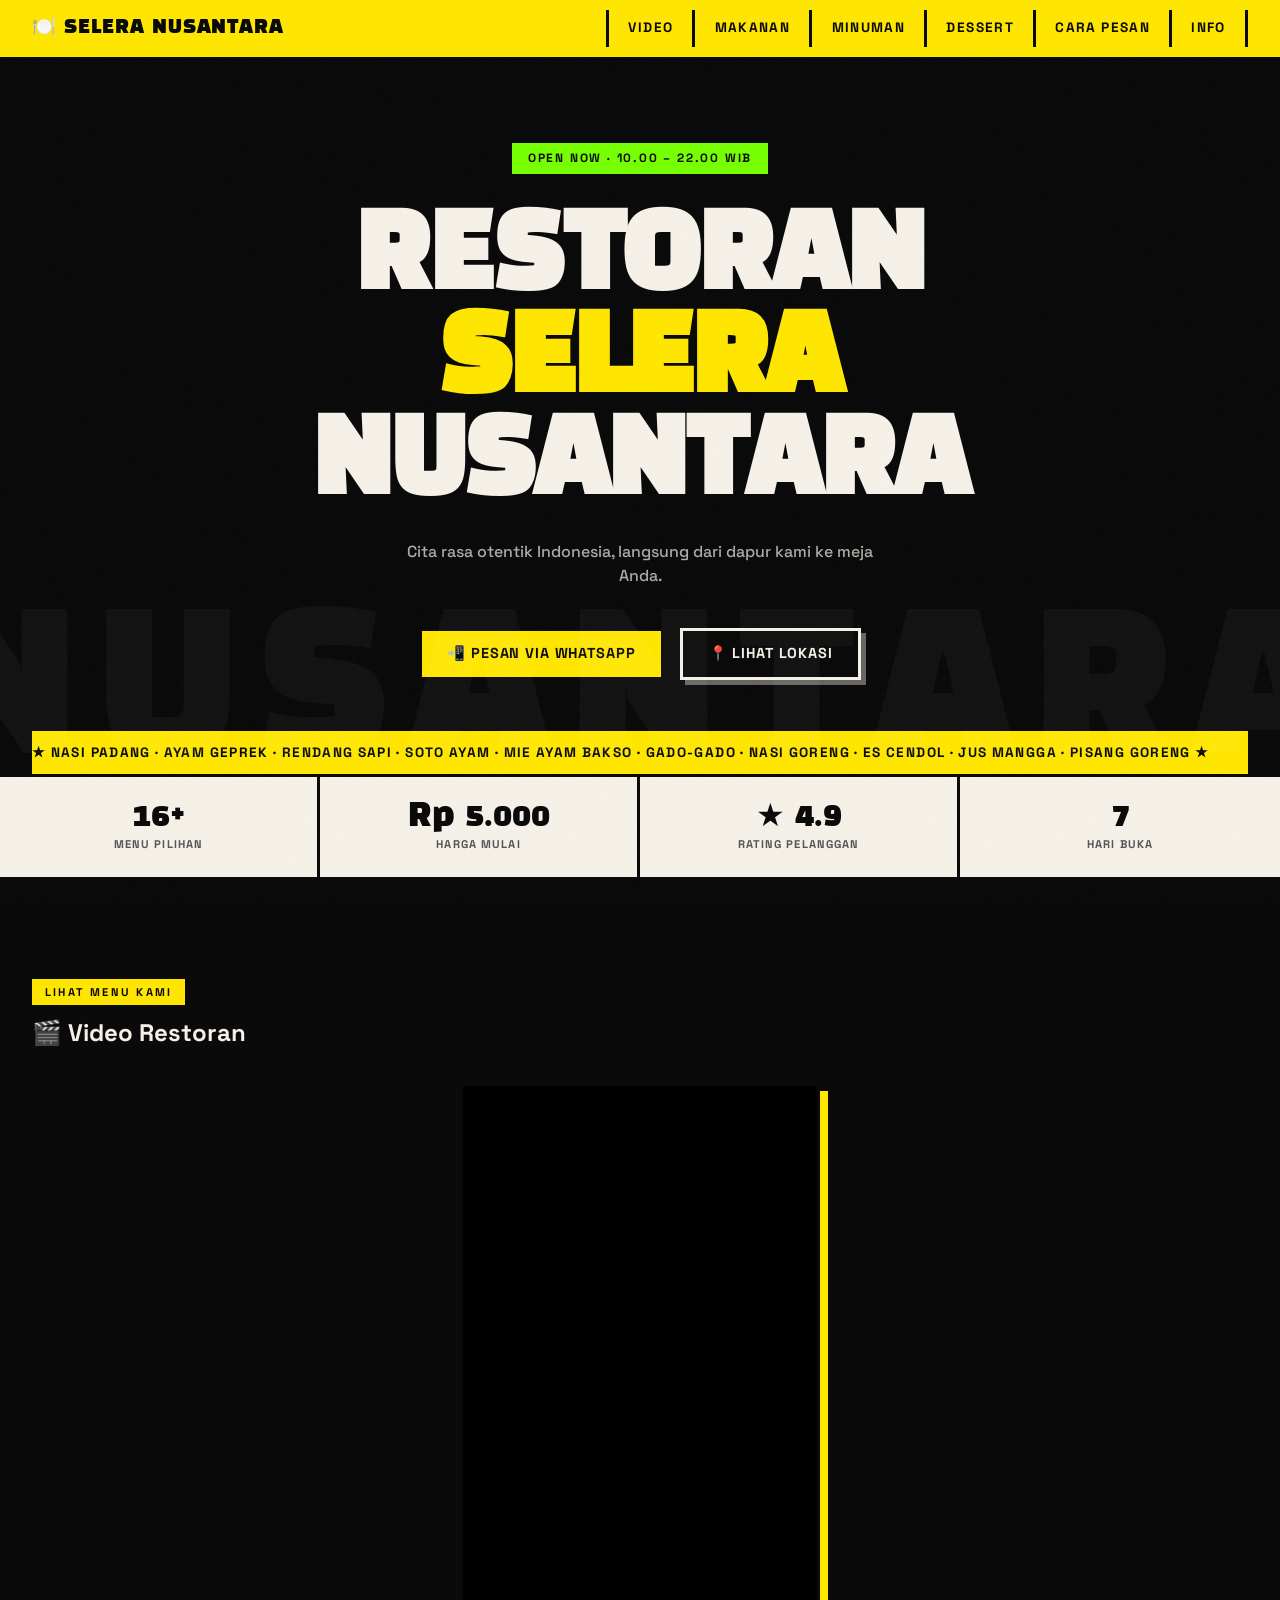
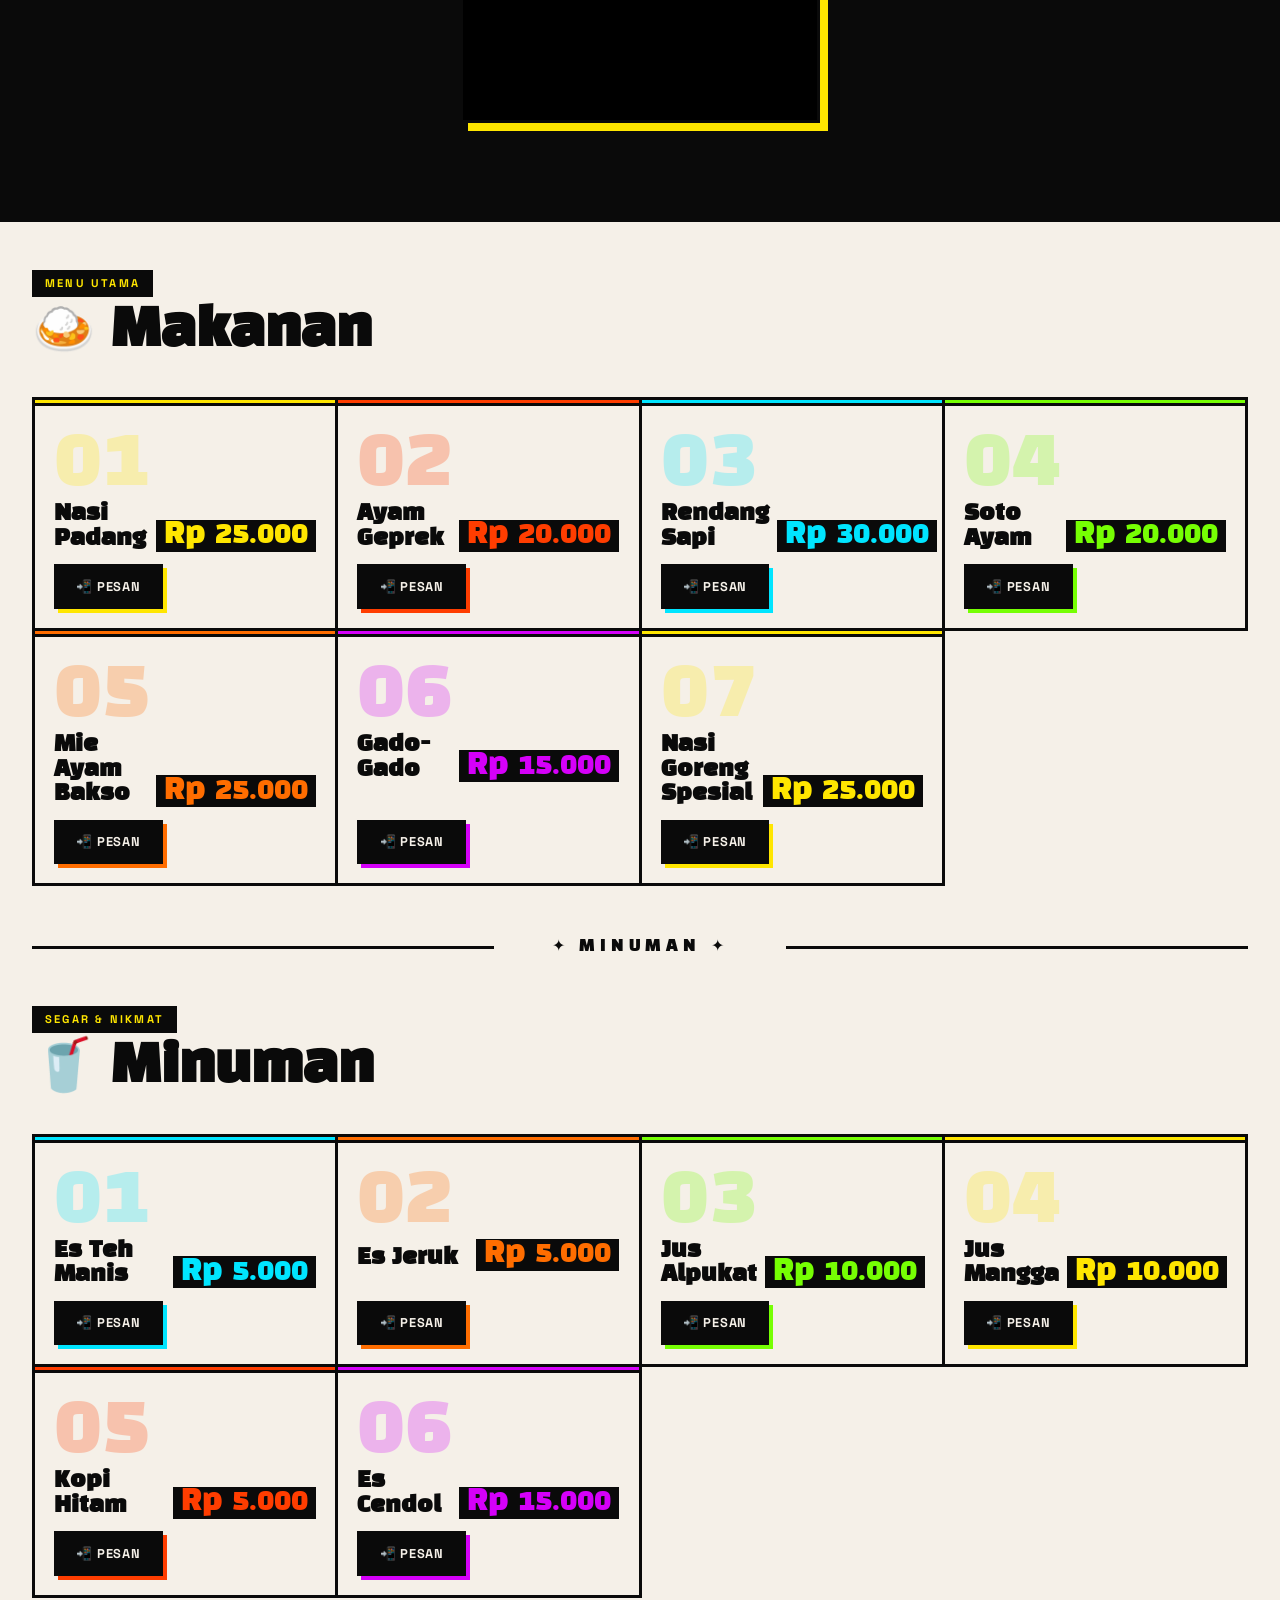
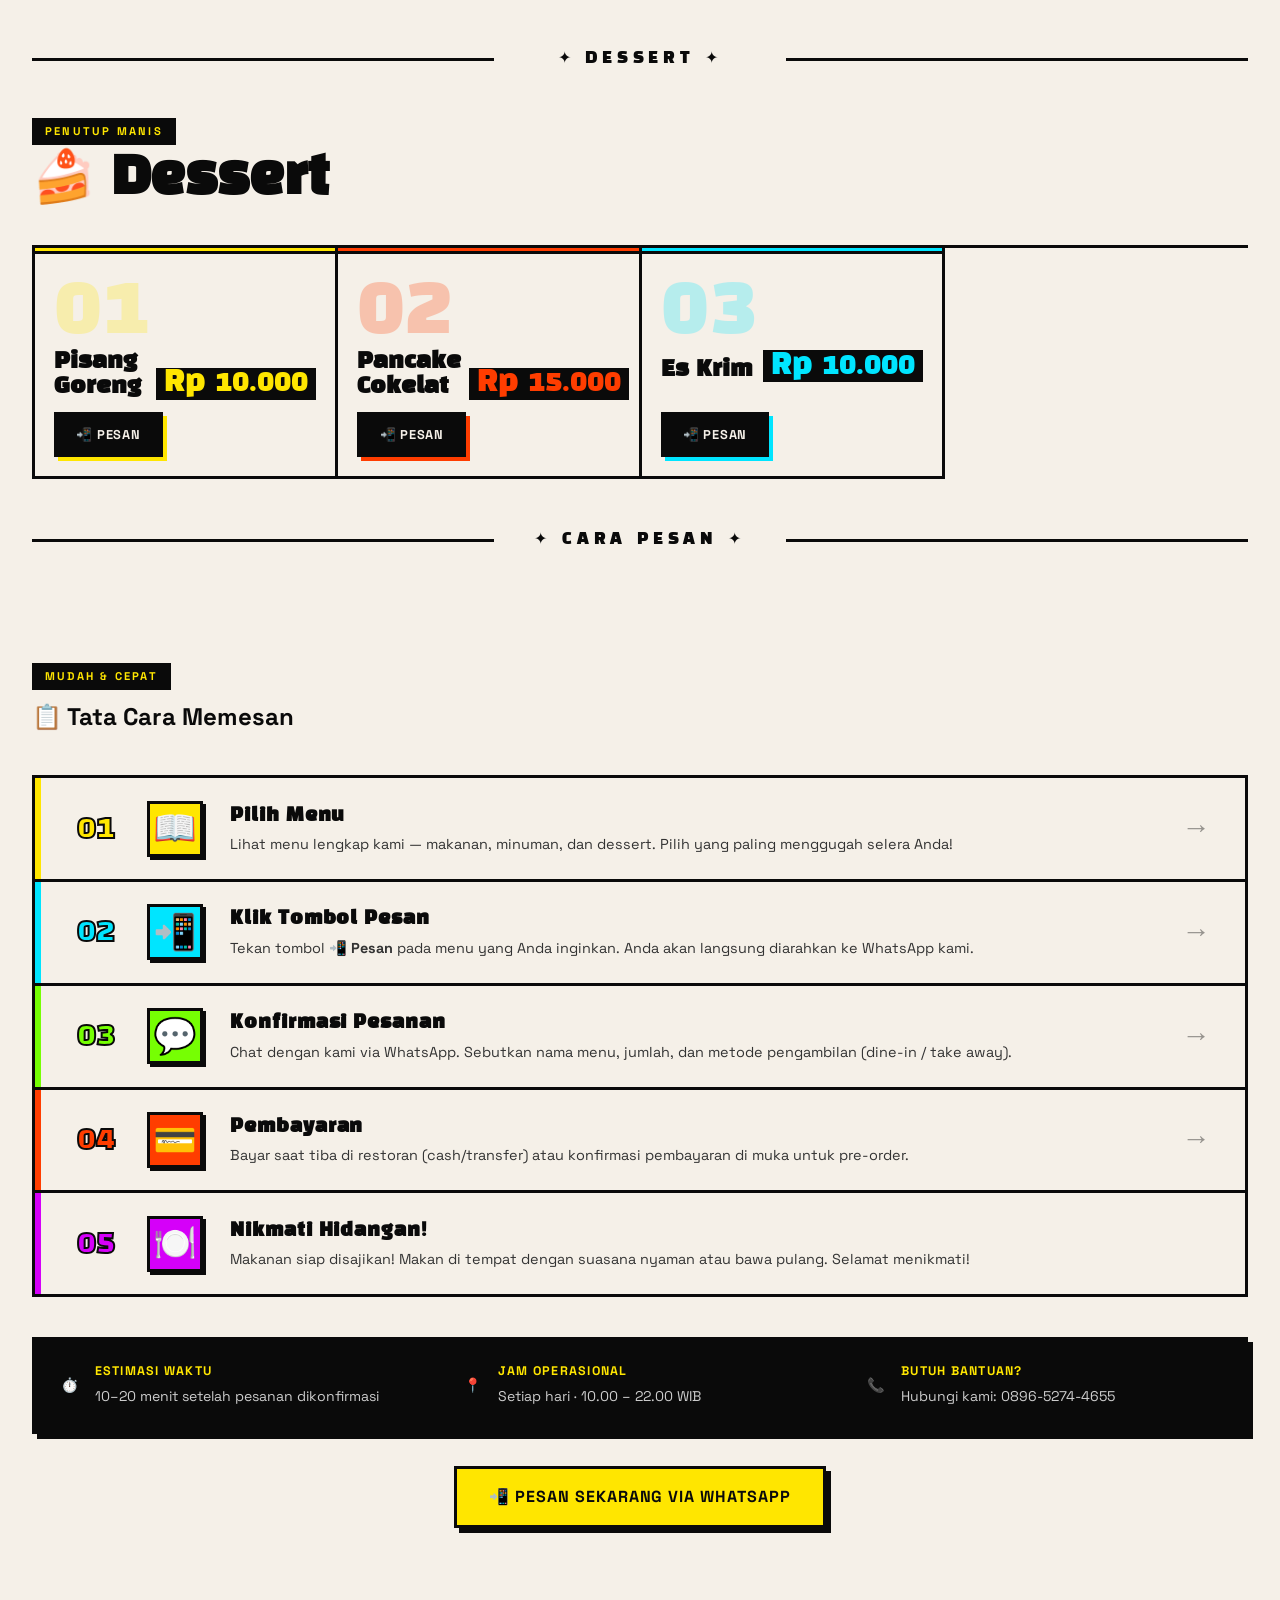
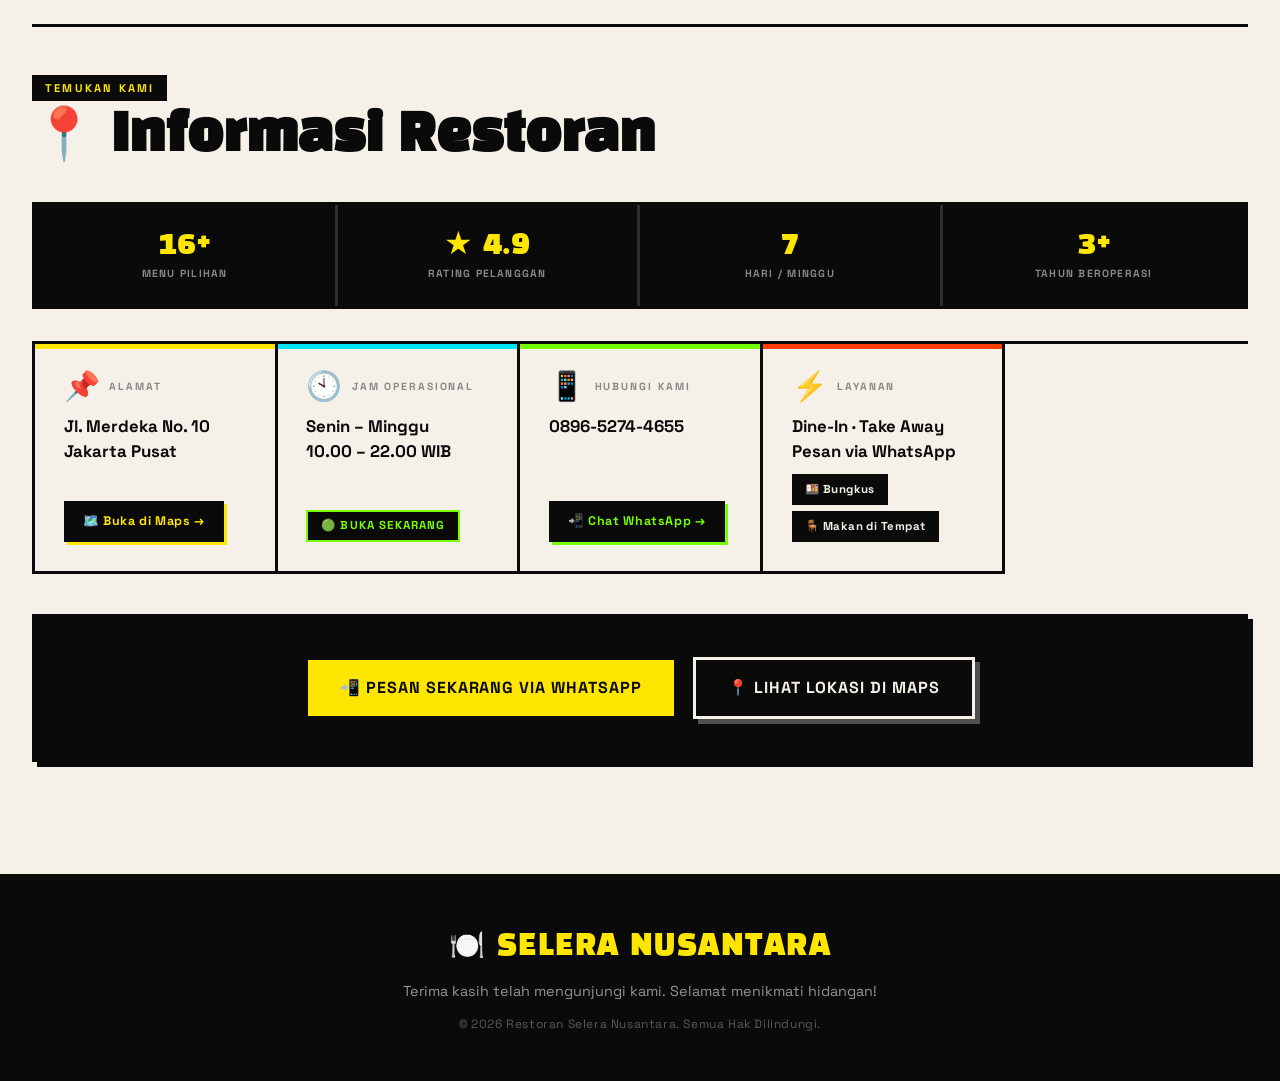
==== commit faf5fc2a: "feat: tambah section tata cara memesan + CSS neo-brutalism" ====
--- a/index.html
+++ b/index.html
@@ -23,6 +23,7 @@
             <a href="#makanan" onclick="closeMenu()">Makanan</a>
             <a href="#minuman" onclick="closeMenu()">Minuman</a>
             <a href="#dessert" onclick="closeMenu()">Dessert</a>
+            <a href="#cara-pesan" onclick="closeMenu()">Cara Pesan</a>
             <a href="#info" onclick="closeMenu()">Info</a>
         </div>
         <button class="hamburger" id="hamburger" onclick="toggleMenu()" aria-label="Toggle menu">
@@ -351,6 +352,100 @@
                     </div>
                 </article>
 
+            </div>
+        </section>
+
+        <!-- DIVIDER -->
+        <div class="section-divider"><span>✦ CARA PESAN ✦</span></div>
+
+        <!-- TATA CARA MEMESAN -->
+        <section id="cara-pesan" class="order-guide-section">
+            <div class="section-header">
+                <div class="section-tag">MUDAH & CEPAT</div>
+                <h2>📋 Tata Cara Memesan</h2>
+            </div>
+
+            <div class="order-steps">
+
+                <div class="order-step" style="--step-color:#FFE600">
+                    <div class="step-number">01</div>
+                    <div class="step-icon">📖</div>
+                    <div class="step-content">
+                        <h3>Pilih Menu</h3>
+                        <p>Lihat menu lengkap kami — makanan, minuman, dan dessert. Pilih yang paling menggugah selera Anda!</p>
+                    </div>
+                    <div class="step-arrow">→</div>
+                </div>
+
+                <div class="order-step" style="--step-color:#00E5FF">
+                    <div class="step-number">02</div>
+                    <div class="step-icon">📲</div>
+                    <div class="step-content">
+                        <h3>Klik Tombol Pesan</h3>
+                        <p>Tekan tombol <strong>📲 Pesan</strong> pada menu yang Anda inginkan. Anda akan langsung diarahkan ke WhatsApp kami.</p>
+                    </div>
+                    <div class="step-arrow">→</div>
+                </div>
+
+                <div class="order-step" style="--step-color:#76FF03">
+                    <div class="step-number">03</div>
+                    <div class="step-icon">💬</div>
+                    <div class="step-content">
+                        <h3>Konfirmasi Pesanan</h3>
+                        <p>Chat dengan kami via WhatsApp. Sebutkan nama menu, jumlah, dan metode pengambilan (dine-in / take away).</p>
+                    </div>
+                    <div class="step-arrow">→</div>
+                </div>
+
+                <div class="order-step" style="--step-color:#FF3D00">
+                    <div class="step-number">04</div>
+                    <div class="step-icon">💳</div>
+                    <div class="step-content">
+                        <h3>Pembayaran</h3>
+                        <p>Bayar saat tiba di restoran (cash/transfer) atau konfirmasi pembayaran di muka untuk pre-order.</p>
+                    </div>
+                    <div class="step-arrow">→</div>
+                </div>
+
+                <div class="order-step" style="--step-color:#D500F9">
+                    <div class="step-number">05</div>
+                    <div class="step-icon">🍽️</div>
+                    <div class="step-content">
+                        <h3>Nikmati Hidangan!</h3>
+                        <p>Makanan siap disajikan! Makan di tempat dengan suasana nyaman atau bawa pulang. Selamat menikmati!</p>
+                    </div>
+                    <div class="step-arrow last"></div>
+                </div>
+
+            </div>
+
+            <!-- Info box -->
+            <div class="order-info-box">
+                <div class="order-info-item">
+                    <span class="order-info-icon">⏱️</span>
+                    <div>
+                        <strong>Estimasi Waktu</strong>
+                        <span>10–20 menit setelah pesanan dikonfirmasi</span>
+                    </div>
+                </div>
+                <div class="order-info-item">
+                    <span class="order-info-icon">📍</span>
+                    <div>
+                        <strong>Jam Operasional</strong>
+                        <span>Setiap hari · 10.00 – 22.00 WIB</span>
+                    </div>
+                </div>
+                <div class="order-info-item">
+                    <span class="order-info-icon">📞</span>
+                    <div>
+                        <strong>Butuh Bantuan?</strong>
+                        <span>Hubungi kami: 0896-5274-4655</span>
+                    </div>
+                </div>
+            </div>
+
+            <div class="order-guide-cta">
+                <a href="https://wa.me/6289652744655?text=Halo,%20saya%20ingin%20pesan%20makanan" target="_blank" class="btn btn-primary btn-lg">📲 Pesan Sekarang via WhatsApp</a>
             </div>
         </section>
 
--- a/style.css
+++ b/style.css
@@ -953,3 +953,198 @@
   .stat-num { font-size: 1.2rem; }
   .price { font-size: 1.2rem; }
 }
+
+/* ══════════════════════════════════════════
+   TATA CARA MEMESAN
+   ══════════════════════════════════════════ */
+.order-guide-section {
+  padding: 4rem 0 2rem;
+}
+
+/* ── Steps ─────────────────────────────── */
+.order-steps {
+  display: flex;
+  flex-direction: column;
+  gap: 0;
+  margin: 2.5rem 0;
+}
+
+.order-step {
+  display: grid;
+  grid-template-columns: 64px 64px 1fr 40px;
+  align-items: center;
+  gap: 1.2rem;
+  background: var(--white);
+  border: var(--border);
+  border-bottom: none;
+  padding: 1.4rem 1.8rem;
+  position: relative;
+  transition: transform 0.15s, box-shadow 0.15s;
+}
+
+.order-step:first-child {
+  border-top-left-radius: 0;
+  border-top-right-radius: 0;
+}
+
+.order-step:last-child {
+  border-bottom: var(--border);
+}
+
+.order-step::before {
+  content: '';
+  position: absolute;
+  left: 0;
+  top: 0;
+  bottom: 0;
+  width: 6px;
+  background: var(--step-color, #FFE600);
+  transition: width 0.2s;
+}
+
+.order-step:hover {
+  transform: translate(-4px, -4px);
+  box-shadow: 8px 8px 0px var(--black);
+  z-index: 1;
+}
+
+.order-step:hover::before {
+  width: 10px;
+}
+
+.step-number {
+  font-family: var(--font-display);
+  font-size: 2rem;
+  color: var(--step-color, #FFE600);
+  -webkit-text-stroke: 2px var(--black);
+  line-height: 1;
+  text-align: center;
+  min-width: 56px;
+}
+
+.step-icon {
+  font-size: 2.2rem;
+  text-align: center;
+  background: var(--step-color, #FFE600);
+  border: var(--border);
+  width: 56px;
+  height: 56px;
+  display: flex;
+  align-items: center;
+  justify-content: center;
+  box-shadow: 3px 3px 0 var(--black);
+  flex-shrink: 0;
+}
+
+.step-content h3 {
+  font-family: var(--font-display);
+  font-size: 1.15rem;
+  letter-spacing: 0.05em;
+  margin-bottom: 0.3rem;
+  color: var(--black);
+}
+
+.step-content p {
+  font-size: 0.9rem;
+  color: #333;
+  line-height: 1.5;
+}
+
+.step-arrow {
+  font-family: var(--font-display);
+  font-size: 1.8rem;
+  color: var(--black);
+  text-align: center;
+  opacity: 0.4;
+}
+
+.step-arrow.last {
+  opacity: 0;
+}
+
+/* ── Info Box ───────────────────────────── */
+.order-info-box {
+  display: grid;
+  grid-template-columns: repeat(3, 1fr);
+  gap: 0;
+  border: var(--border);
+  margin: 2.5rem 0 2rem;
+  box-shadow: var(--shadow);
+}
+
+.order-info-item {
+  display: flex;
+  align-items: center;
+  gap: 1rem;
+  padding: 1.4rem 1.6rem;
+  border-right: var(--border);
+  background: var(--black);
+  color: var(--white);
+  transition: background 0.15s;
+}
+
+.order-info-item:last-child {
+  border-right: none;
+}
+
+.order-info-item:hover {
+  background: #1a1a1a;
+}
+
+.order-info-icon {
+  font-size: 2rem;
+  flex-shrink: 0;
+}
+
+.order-info-item strong {
+  display: block;
+  font-size: 0.78rem;
+  letter-spacing: 0.1em;
+  text-transform: uppercase;
+  color: var(--yellow);
+  margin-bottom: 0.2rem;
+}
+
+.order-info-item span {
+  font-size: 0.88rem;
+  color: #ccc;
+}
+
+/* ── CTA ────────────────────────────────── */
+.order-guide-cta {
+  text-align: center;
+  margin-top: 2rem;
+}
+
+/* ── Responsive ─────────────────────────── */
+@media (max-width: 768px) {
+  .order-step {
+    grid-template-columns: 48px 48px 1fr;
+    padding: 1.1rem 1rem 1.1rem 1.2rem;
+  }
+
+  .step-arrow { display: none; }
+
+  .step-number { font-size: 1.5rem; }
+
+  .step-icon {
+    width: 48px;
+    height: 48px;
+    font-size: 1.6rem;
+  }
+
+  .step-content h3 { font-size: 1rem; }
+  .step-content p  { font-size: 0.83rem; }
+
+  .order-info-box {
+    grid-template-columns: 1fr;
+  }
+
+  .order-info-item {
+    border-right: none;
+    border-bottom: var(--border);
+  }
+
+  .order-info-item:last-child { border-bottom: none; }
+}
+
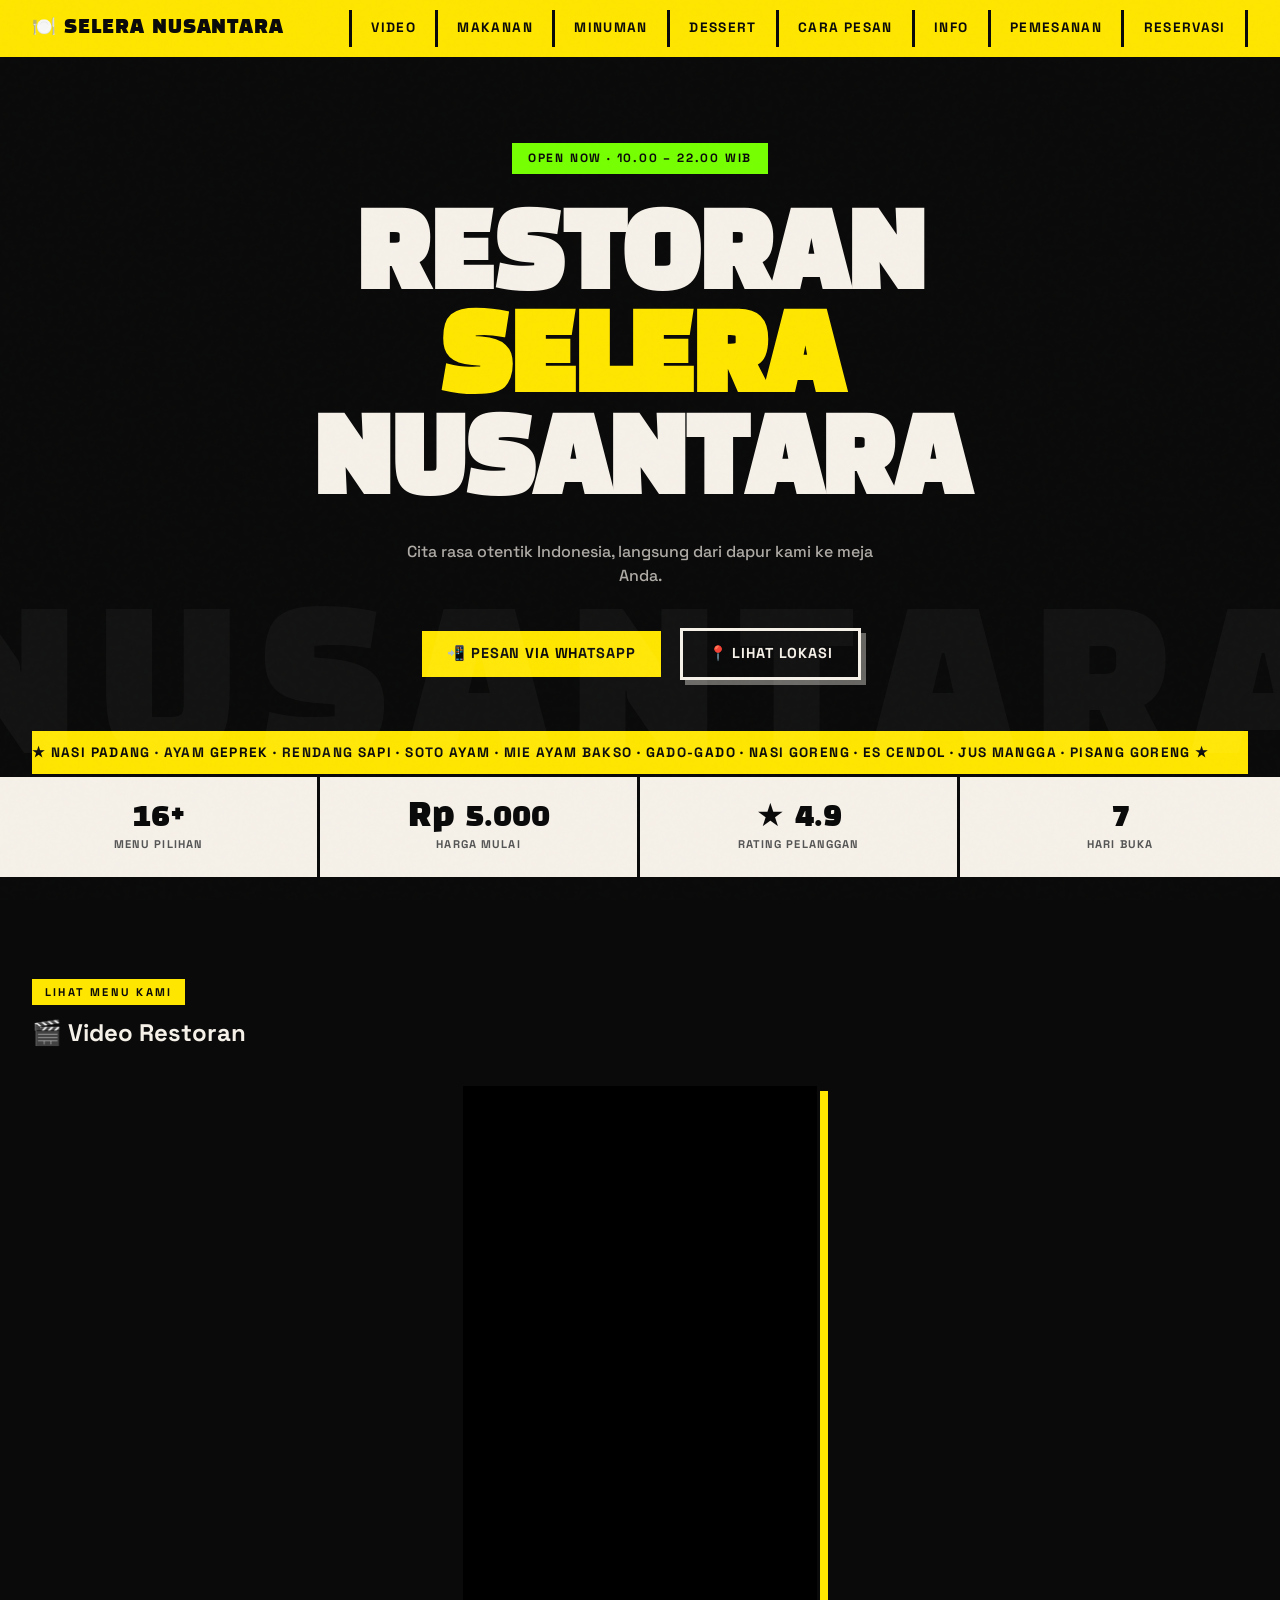
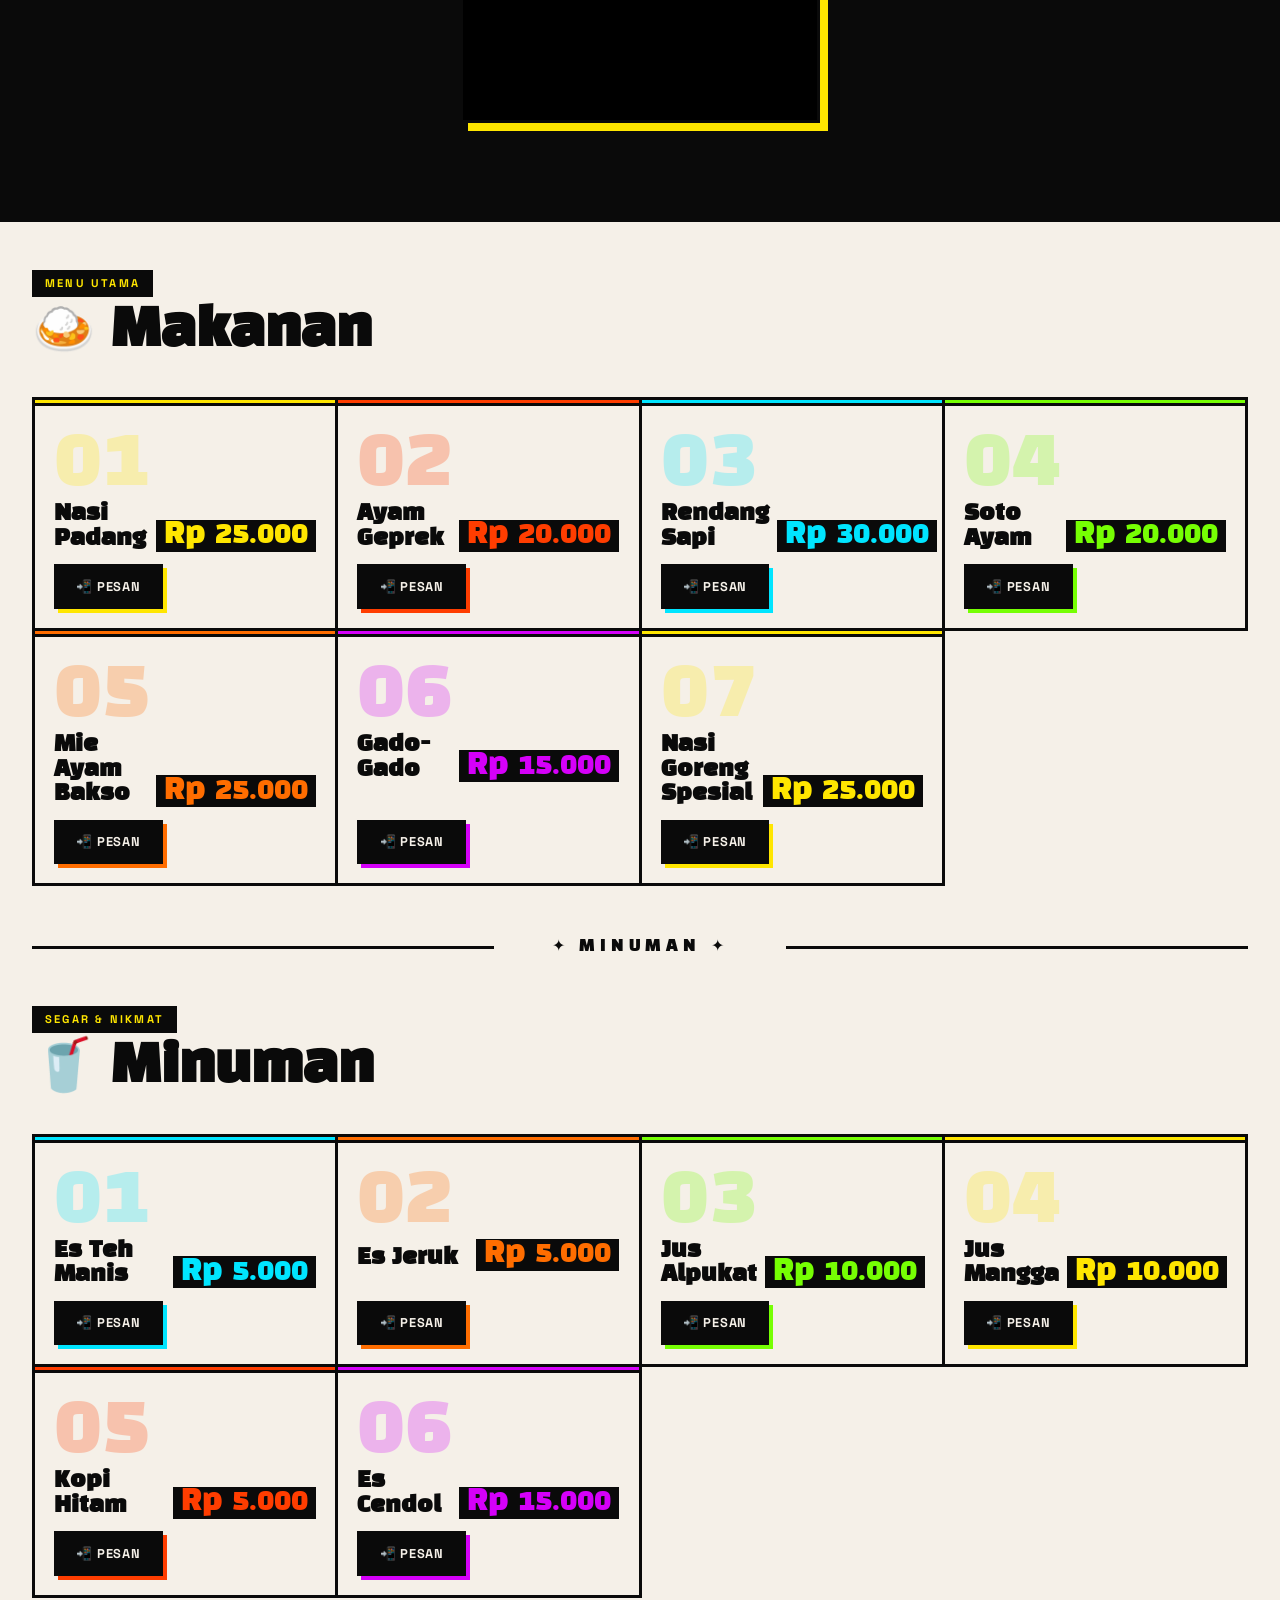
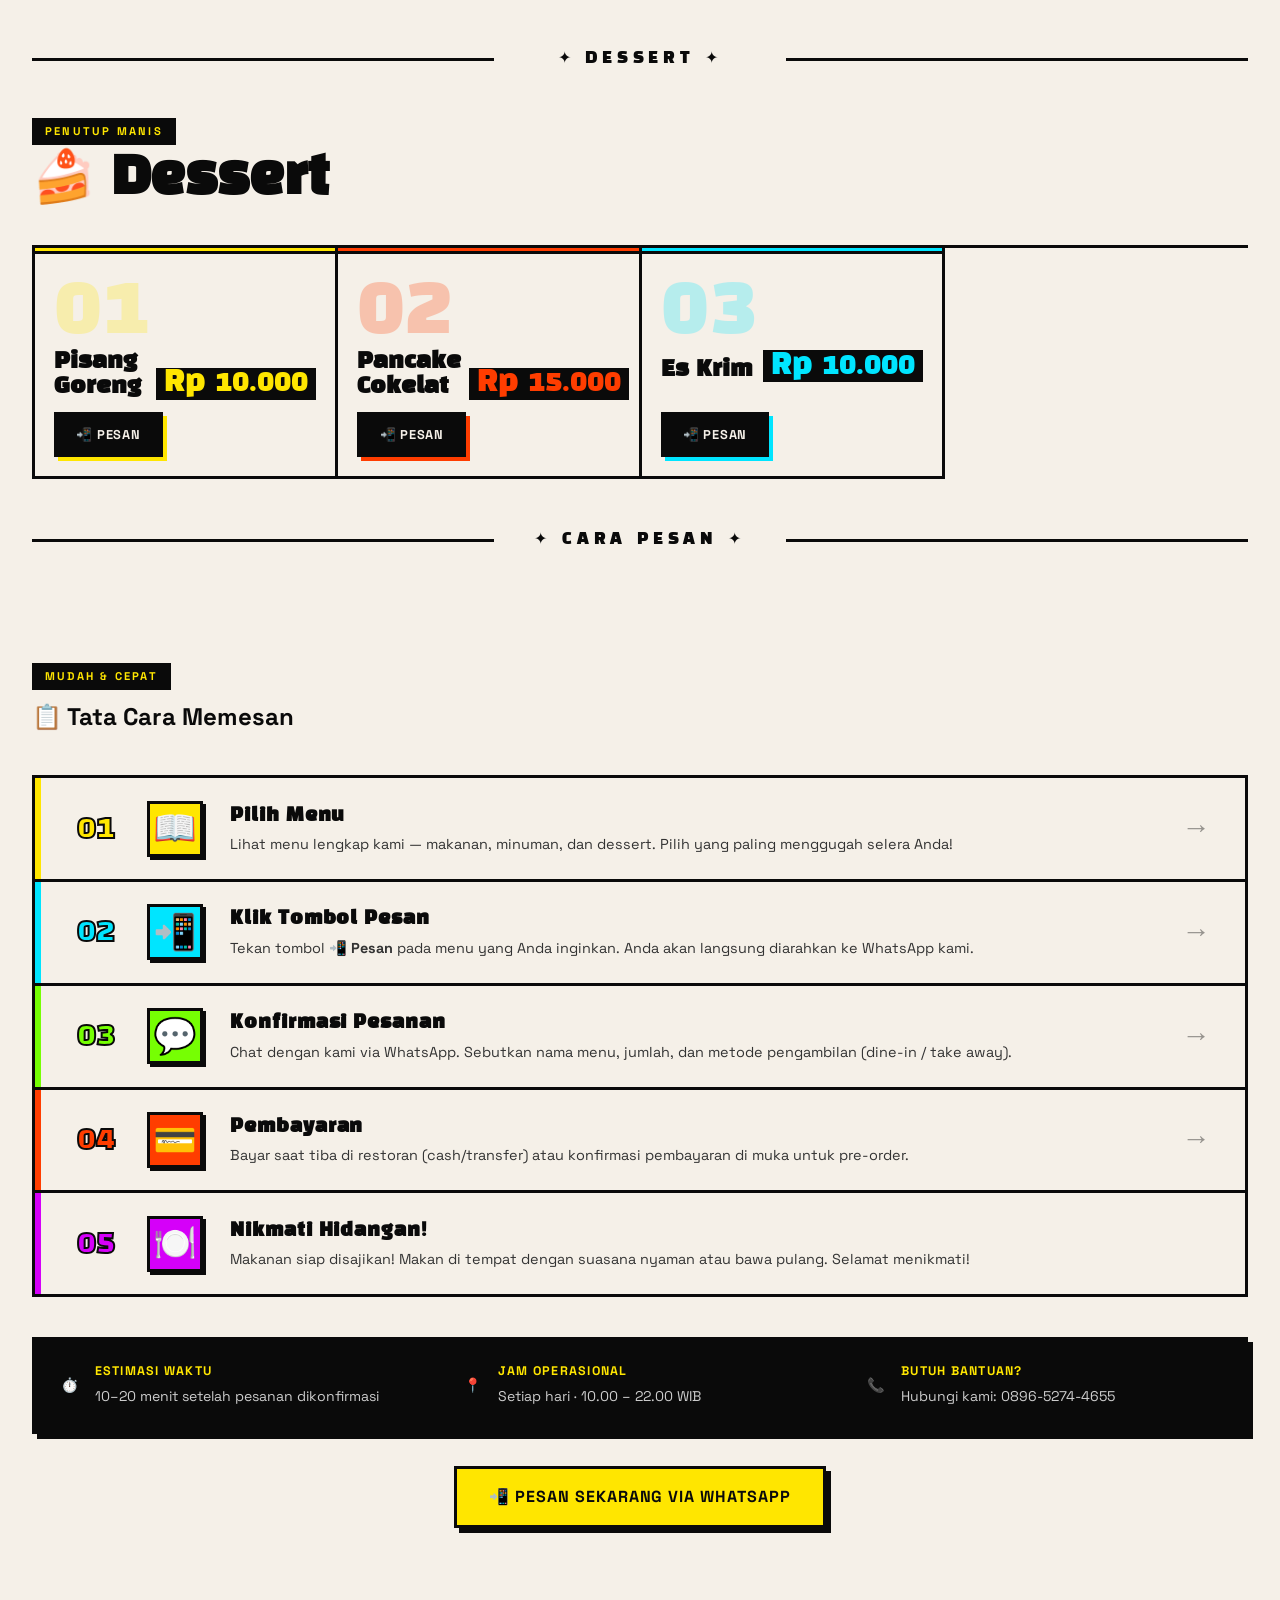
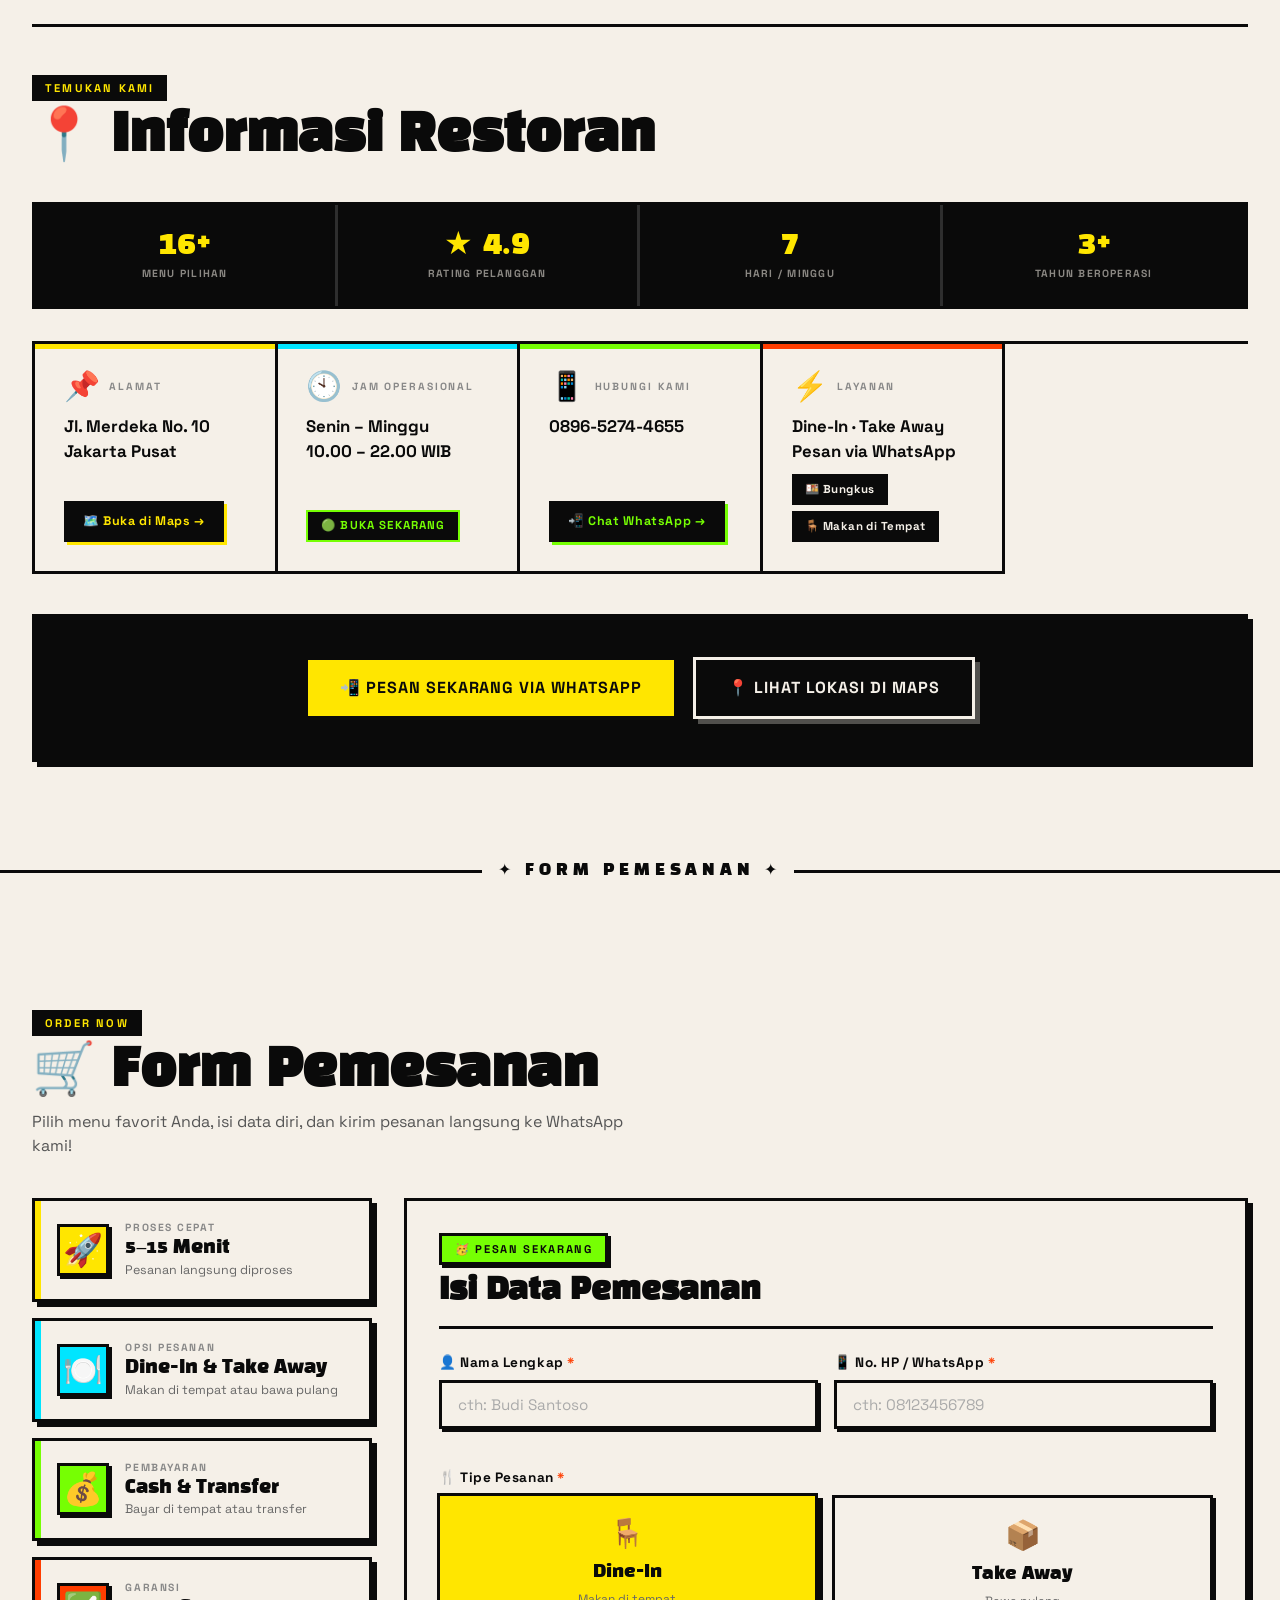
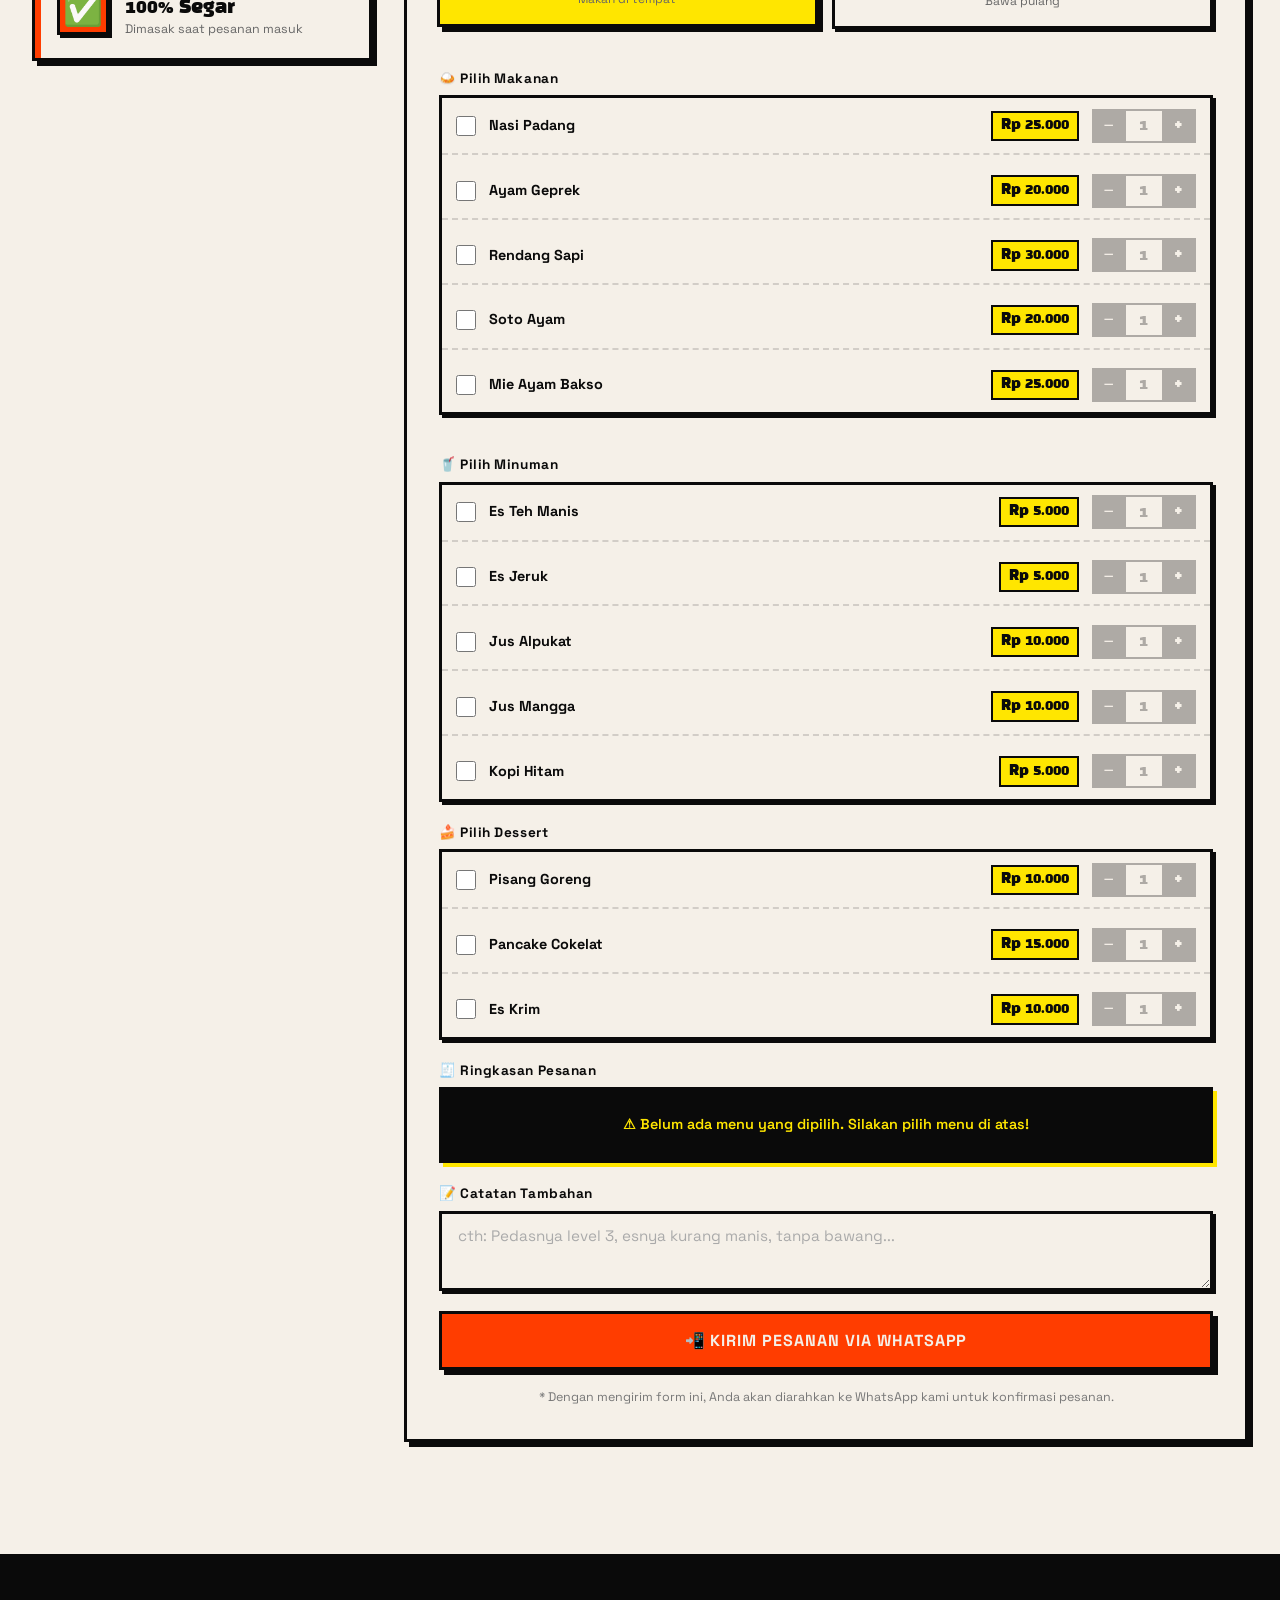
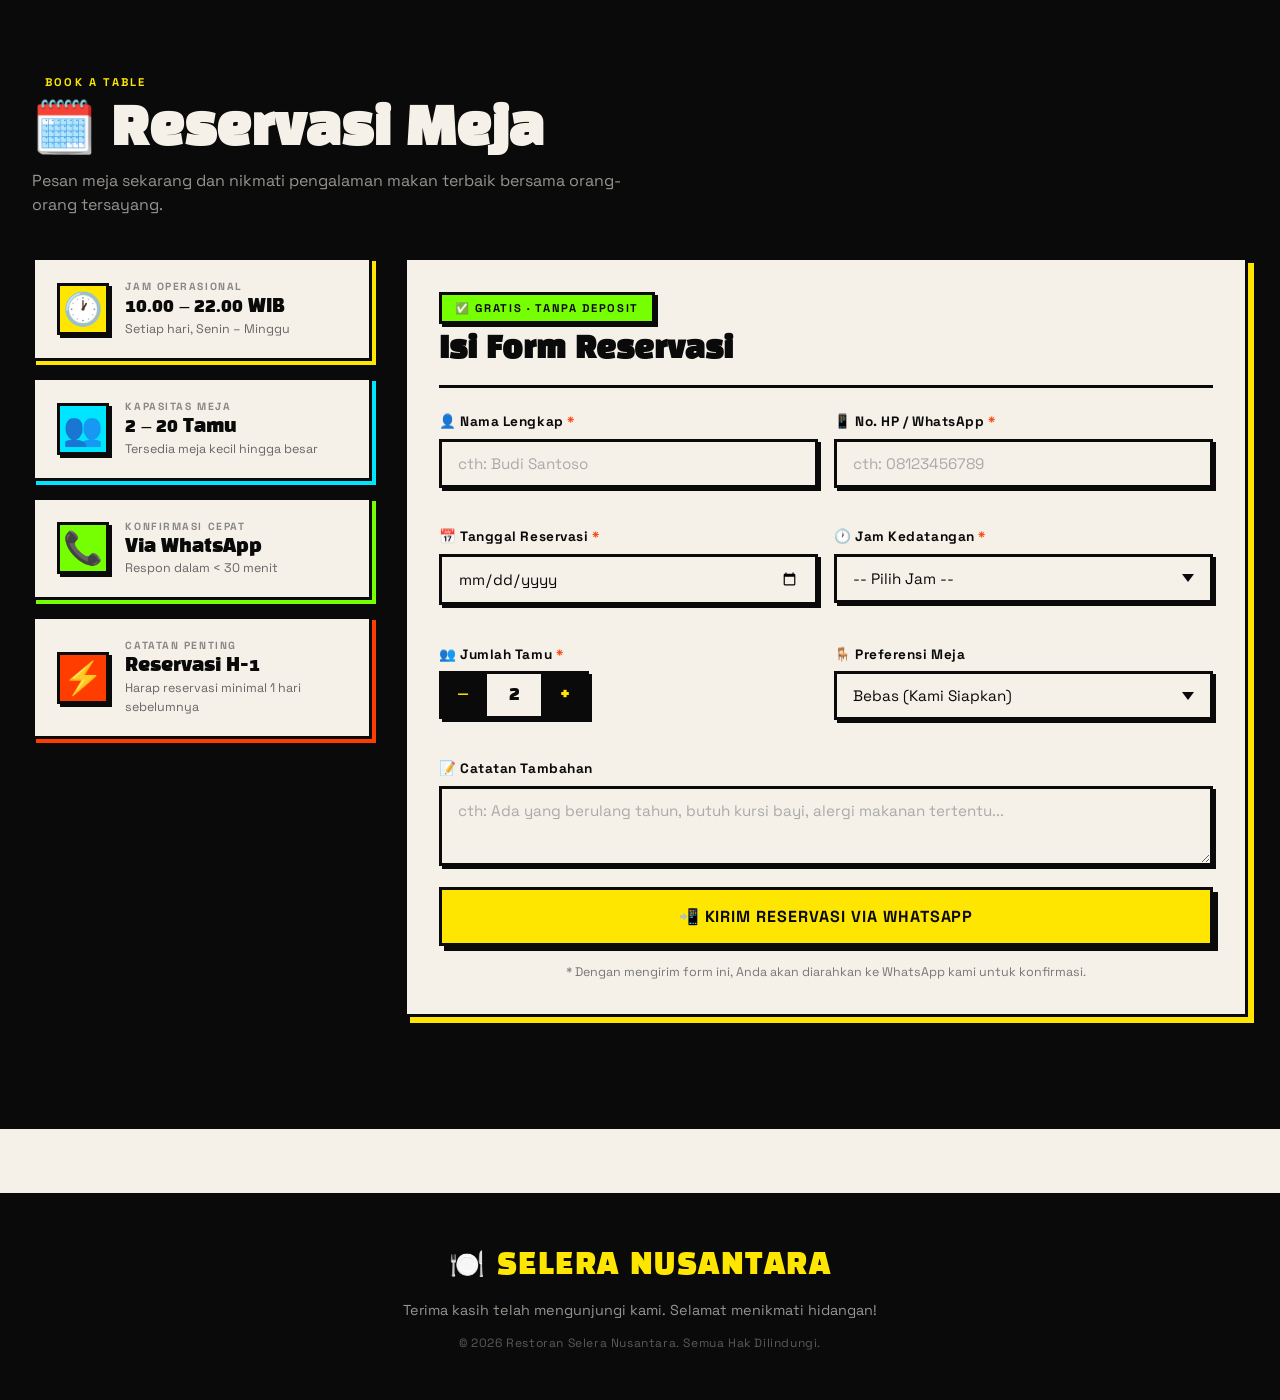
==== commit aa21bd02: "Update: index.html, style.css, form_pemesanan.html, vercel.json" ====
--- a/index.html
+++ b/index.html
@@ -25,6 +25,8 @@
             <a href="#dessert" onclick="closeMenu()">Dessert</a>
             <a href="#cara-pesan" onclick="closeMenu()">Cara Pesan</a>
             <a href="#info" onclick="closeMenu()">Info</a>
+            <a href="#pemesanan" onclick="closeMenu()">Pemesanan</a>
+            <a href="#reservasi" onclick="closeMenu()">Reservasi</a>
         </div>
         <button class="hamburger" id="hamburger" onclick="toggleMenu()" aria-label="Toggle menu">
             <span></span><span></span><span></span>
@@ -546,6 +548,477 @@
 
 
     </main>
+
+    <!-- DIVIDER -->
+    <div class="section-divider"><span>✦ FORM PEMESANAN ✦</span></div>
+
+    <!-- FORM PEMESANAN MAKANAN -->
+    <section id="pemesanan" class="pemesanan-section">
+        <div class="container">
+            <div class="section-header">
+                <div class="section-tag">ORDER NOW</div>
+                <h2>🛒 Form Pemesanan</h2>
+                <p class="pemesanan-subtitle">Pilih menu favorit Anda, isi data diri, dan kirim pesanan langsung ke WhatsApp kami!</p>
+            </div>
+
+            <div class="pemesanan-wrapper">
+                <!-- Info Panel -->
+                <div class="pemesanan-info">
+                    <div class="pinfo-card" style="--pc:var(--yellow)">
+                        <div class="pinfo-icon">🚀</div>
+                        <div>
+                            <div class="pinfo-label">PROSES CEPAT</div>
+                            <div class="pinfo-value">5–15 Menit</div>
+                            <div class="pinfo-sub">Pesanan langsung diproses</div>
+                        </div>
+                    </div>
+                    <div class="pinfo-card" style="--pc:var(--cyan)">
+                        <div class="pinfo-icon">🍽️</div>
+                        <div>
+                            <div class="pinfo-label">OPSI PESANAN</div>
+                            <div class="pinfo-value">Dine-In & Take Away</div>
+                            <div class="pinfo-sub">Makan di tempat atau bawa pulang</div>
+                        </div>
+                    </div>
+                    <div class="pinfo-card" style="--pc:var(--green)">
+                        <div class="pinfo-icon">💰</div>
+                        <div>
+                            <div class="pinfo-label">PEMBAYARAN</div>
+                            <div class="pinfo-value">Cash & Transfer</div>
+                            <div class="pinfo-sub">Bayar di tempat atau transfer</div>
+                        </div>
+                    </div>
+                    <div class="pinfo-card" style="--pc:var(--red)">
+                        <div class="pinfo-icon">✅</div>
+                        <div>
+                            <div class="pinfo-label">GARANSI</div>
+                            <div class="pinfo-value">100% Segar</div>
+                            <div class="pinfo-sub">Dimasak saat pesanan masuk</div>
+                        </div>
+                    </div>
+                </div>
+
+                <!-- Form Panel -->
+                <div class="pemesanan-form-wrap">
+                    <div class="pform-header">
+                        <span class="pform-badge">🥳 PESAN SEKARANG</span>
+                        <h3>Isi Data Pemesanan</h3>
+                    </div>
+                    <form id="form-pemesanan" class="pform" onsubmit="submitPemesanan(event)" novalidate>
+
+                        <div class="pform-row">
+                            <div class="pform-group">
+                                <label for="p-nama" class="pform-label">👤 Nama Lengkap <span class="req">*</span></label>
+                                <input type="text" id="p-nama" name="nama" class="pform-input" placeholder="cth: Budi Santoso" required>
+                                <span class="pform-error" id="perr-nama"></span>
+                            </div>
+                            <div class="pform-group">
+                                <label for="p-hp" class="pform-label">📱 No. HP / WhatsApp <span class="req">*</span></label>
+                                <input type="tel" id="p-hp" name="hp" class="pform-input" placeholder="cth: 08123456789" required>
+                                <span class="pform-error" id="perr-hp"></span>
+                            </div>
+                        </div>
+
+                        <div class="pform-group">
+                            <label class="pform-label">🍴 Tipe Pesanan <span class="req">*</span></label>
+                            <div class="tipe-pesanan-group">
+                                <label class="tipe-radio">
+                                    <input type="radio" name="tipe" value="Dine-In (Makan di Tempat)" checked>
+                                    <div class="tipe-box">
+                                        <span class="tipe-icon">🪑</span>
+                                        <span class="tipe-text">Dine-In</span>
+                                        <span class="tipe-sub">Makan di tempat</span>
+                                    </div>
+                                </label>
+                                <label class="tipe-radio">
+                                    <input type="radio" name="tipe" value="Take Away (Bawa Pulang)">
+                                    <div class="tipe-box">
+                                        <span class="tipe-icon">📦</span>
+                                        <span class="tipe-text">Take Away</span>
+                                        <span class="tipe-sub">Bawa pulang</span>
+                                    </div>
+                                </label>
+                            </div>
+                            <span class="pform-error" id="perr-tipe"></span>
+                        </div>
+
+                        <!-- PILIHAN MAKANAN -->
+                        <div class="pform-group">
+                            <label class="pform-label">🍛 Pilih Makanan</label>
+                            <div class="menu-pilihan-list">
+                                <label class="menu-item">
+                                    <input type="checkbox" class="menu-checkbox" data-name="Nasi Padang" data-price="25000">
+                                    <div class="menu-item-body">
+                                        <span class="mi-name">Nasi Padang</span>
+                                        <span class="mi-price">Rp 25.000</span>
+                                    </div>
+                                    <div class="mi-qty">
+                                        <button type="button" class="qty-btn" onclick="changeQty(this, -1)">−</button>
+                                        <input type="number" class="qty-input" value="1" min="1" readonly>
+                                        <button type="button" class="qty-btn" onclick="changeQty(this, 1)">+</button>
+                                    </div>
+                                </label>
+                                <label class="menu-item">
+                                    <input type="checkbox" class="menu-checkbox" data-name="Ayam Geprek" data-price="20000">
+                                    <div class="menu-item-body">
+                                        <span class="mi-name">Ayam Geprek</span>
+                                        <span class="mi-price">Rp 20.000</span>
+                                    </div>
+                                    <div class="mi-qty">
+                                        <button type="button" class="qty-btn" onclick="changeQty(this, -1)">−</button>
+                                        <input type="number" class="qty-input" value="1" min="1" readonly>
+                                        <button type="button" class="qty-btn" onclick="changeQty(this, 1)">+</button>
+                                    </div>
+                                </label>
+                                <label class="menu-item">
+                                    <input type="checkbox" class="menu-checkbox" data-name="Rendang Sapi" data-price="30000">
+                                    <div class="menu-item-body">
+                                        <span class="mi-name">Rendang Sapi</span>
+                                        <span class="mi-price">Rp 30.000</span>
+                                    </div>
+                                    <div class="mi-qty">
+                                        <button type="button" class="qty-btn" onclick="changeQty(this, -1)">−</button>
+                                        <input type="number" class="qty-input" value="1" min="1" readonly>
+                                        <button type="button" class="qty-btn" onclick="changeQty(this, 1)">+</button>
+                                    </div>
+                                </label>
+                                <label class="menu-item">
+                                    <input type="checkbox" class="menu-checkbox" data-name="Soto Ayam" data-price="20000">
+                                    <div class="menu-item-body">
+                                        <span class="mi-name">Soto Ayam</span>
+                                        <span class="mi-price">Rp 20.000</span>
+                                    </div>
+                                    <div class="mi-qty">
+                                        <button type="button" class="qty-btn" onclick="changeQty(this, -1)">−</button>
+                                        <input type="number" class="qty-input" value="1" min="1" readonly>
+                                        <button type="button" class="qty-btn" onclick="changeQty(this, 1)">+</button>
+                                    </div>
+                                </label>
+                                <label class="menu-item">
+                                    <input type="checkbox" class="menu-checkbox" data-name="Mie Ayam Bakso" data-price="25000">
+                                    <div class="menu-item-body">
+                                        <span class="mi-name">Mie Ayam Bakso</span>
+                                        <span class="mi-price">Rp 25.000</span>
+                                    </div>
+                                    <div class="mi-qty">
+                                        <button type="button" class="qty-btn" onclick="changeQty(this, -1)">−</button>
+                                        <input type="number" class="qty-input" value="1" min="1" readonly>
+                                        <button type="button" class="qty-btn" onclick="changeQty(this, 1)">+</button>
+                                    </div>
+                                </label>
+                                <label class="menu-item">
+                                    <input type="checkbox" class="menu-checkbox" data-name="Gado-Gado" data-price="15000">
+                                    <div class="menu-item-body">
+                                        <span class="mi-name">Gado-Gado</span>
+                                        <span class="mi-price">Rp 15.000</span>
+                                    </div>
+                                    <div class="mi-qty">
+                                        <button type="button" class="qty-btn" onclick="changeQty(this, -1)">−</button>
+                                        <input type="number" class="qty-input" value="1" min="1" readonly>
+                                        <button type="button" class="qty-btn" onclick="changeQty(this, 1)">+</button>
+                                    </div>
+                                </label>
+                                <label class="menu-item">
+                                    <input type="checkbox" class="menu-checkbox" data-name="Nasi Goreng Spesial" data-price="25000">
+                                    <div class="menu-item-body">
+                                        <span class="mi-name">Nasi Goreng Spesial</span>
+                                        <span class="mi-price">Rp 25.000</span>
+                                    </div>
+                                    <div class="mi-qty">
+                                        <button type="button" class="qty-btn" onclick="changeQty(this, -1)">−</button>
+                                        <input type="number" class="qty-input" value="1" min="1" readonly>
+                                        <button type="button" class="qty-btn" onclick="changeQty(this, 1)">+</button>
+                                    </div>
+                                </label>
+                            </div>
+                            <span class="pform-error" id="perr-menu"></span>
+                        </div>
+
+                        <!-- PILIHAN MINUMAN -->
+                        <div class="pform-group">
+                            <label class="pform-label">🥤 Pilih Minuman</label>
+                            <div class="menu-pilihan-list">
+                                <label class="menu-item">
+                                    <input type="checkbox" class="menu-checkbox" data-name="Es Teh Manis" data-price="5000">
+                                    <div class="menu-item-body">
+                                        <span class="mi-name">Es Teh Manis</span>
+                                        <span class="mi-price">Rp 5.000</span>
+                                    </div>
+                                    <div class="mi-qty">
+                                        <button type="button" class="qty-btn" onclick="changeQty(this, -1)">−</button>
+                                        <input type="number" class="qty-input" value="1" min="1" readonly>
+                                        <button type="button" class="qty-btn" onclick="changeQty(this, 1)">+</button>
+                                    </div>
+                                </label>
+                                <label class="menu-item">
+                                    <input type="checkbox" class="menu-checkbox" data-name="Es Jeruk" data-price="5000">
+                                    <div class="menu-item-body">
+                                        <span class="mi-name">Es Jeruk</span>
+                                        <span class="mi-price">Rp 5.000</span>
+                                    </div>
+                                    <div class="mi-qty">
+                                        <button type="button" class="qty-btn" onclick="changeQty(this, -1)">−</button>
+                                        <input type="number" class="qty-input" value="1" min="1" readonly>
+                                        <button type="button" class="qty-btn" onclick="changeQty(this, 1)">+</button>
+                                    </div>
+                                </label>
+                                <label class="menu-item">
+                                    <input type="checkbox" class="menu-checkbox" data-name="Jus Alpukat" data-price="10000">
+                                    <div class="menu-item-body">
+                                        <span class="mi-name">Jus Alpukat</span>
+                                        <span class="mi-price">Rp 10.000</span>
+                                    </div>
+                                    <div class="mi-qty">
+                                        <button type="button" class="qty-btn" onclick="changeQty(this, -1)">−</button>
+                                        <input type="number" class="qty-input" value="1" min="1" readonly>
+                                        <button type="button" class="qty-btn" onclick="changeQty(this, 1)">+</button>
+                                    </div>
+                                </label>
+                                <label class="menu-item">
+                                    <input type="checkbox" class="menu-checkbox" data-name="Jus Mangga" data-price="10000">
+                                    <div class="menu-item-body">
+                                        <span class="mi-name">Jus Mangga</span>
+                                        <span class="mi-price">Rp 10.000</span>
+                                    </div>
+                                    <div class="mi-qty">
+                                        <button type="button" class="qty-btn" onclick="changeQty(this, -1)">−</button>
+                                        <input type="number" class="qty-input" value="1" min="1" readonly>
+                                        <button type="button" class="qty-btn" onclick="changeQty(this, 1)">+</button>
+                                    </div>
+                                </label>
+                                <label class="menu-item">
+                                    <input type="checkbox" class="menu-checkbox" data-name="Kopi Hitam" data-price="5000">
+                                    <div class="menu-item-body">
+                                        <span class="mi-name">Kopi Hitam</span>
+                                        <span class="mi-price">Rp 5.000</span>
+                                    </div>
+                                    <div class="mi-qty">
+                                        <button type="button" class="qty-btn" onclick="changeQty(this, -1)">−</button>
+                                        <input type="number" class="qty-input" value="1" min="1" readonly>
+                                        <button type="button" class="qty-btn" onclick="changeQty(this, 1)">+</button>
+                                    </div>
+                                </label>
+                                <label class="menu-item">
+                                    <input type="checkbox" class="menu-checkbox" data-name="Es Cendol" data-price="15000">
+                                    <div class="menu-item-body">
+                                        <span class="mi-name">Es Cendol</span>
+                                        <span class="mi-price">Rp 15.000</span>
+                                    </div>
+                                    <div class="mi-qty">
+                                        <button type="button" class="qty-btn" onclick="changeQty(this, -1)">−</button>
+                                        <input type="number" class="qty-input" value="1" min="1" readonly>
+                                        <button type="button" class="qty-btn" onclick="changeQty(this, 1)">+</button>
+                                    </div>
+                                </label>
+                            </div>
+                        </div>
+
+                        <!-- PILIHAN DESSERT -->
+                        <div class="pform-group">
+                            <label class="pform-label">🍰 Pilih Dessert</label>
+                            <div class="menu-pilihan-list">
+                                <label class="menu-item">
+                                    <input type="checkbox" class="menu-checkbox" data-name="Pisang Goreng" data-price="10000">
+                                    <div class="menu-item-body">
+                                        <span class="mi-name">Pisang Goreng</span>
+                                        <span class="mi-price">Rp 10.000</span>
+                                    </div>
+                                    <div class="mi-qty">
+                                        <button type="button" class="qty-btn" onclick="changeQty(this, -1)">−</button>
+                                        <input type="number" class="qty-input" value="1" min="1" readonly>
+                                        <button type="button" class="qty-btn" onclick="changeQty(this, 1)">+</button>
+                                    </div>
+                                </label>
+                                <label class="menu-item">
+                                    <input type="checkbox" class="menu-checkbox" data-name="Pancake Cokelat" data-price="15000">
+                                    <div class="menu-item-body">
+                                        <span class="mi-name">Pancake Cokelat</span>
+                                        <span class="mi-price">Rp 15.000</span>
+                                    </div>
+                                    <div class="mi-qty">
+                                        <button type="button" class="qty-btn" onclick="changeQty(this, -1)">−</button>
+                                        <input type="number" class="qty-input" value="1" min="1" readonly>
+                                        <button type="button" class="qty-btn" onclick="changeQty(this, 1)">+</button>
+                                    </div>
+                                </label>
+                                <label class="menu-item">
+                                    <input type="checkbox" class="menu-checkbox" data-name="Es Krim" data-price="10000">
+                                    <div class="menu-item-body">
+                                        <span class="mi-name">Es Krim</span>
+                                        <span class="mi-price">Rp 10.000</span>
+                                    </div>
+                                    <div class="mi-qty">
+                                        <button type="button" class="qty-btn" onclick="changeQty(this, -1)">−</button>
+                                        <input type="number" class="qty-input" value="1" min="1" readonly>
+                                        <button type="button" class="qty-btn" onclick="changeQty(this, 1)">+</button>
+                                    </div>
+                                </label>
+                            </div>
+                        </div>
+
+                        <!-- RINGKASAN PESANAN -->
+                        <div class="pform-group">
+                            <label class="pform-label">🧾 Ringkasan Pesanan</label>
+                            <div class="ringkasan-box" id="ringkasan-box">
+                                <div class="ringkasan-empty" id="ringkasan-empty">
+                                    <p>⚠ Belum ada menu yang dipilih. Silakan pilih menu di atas!</p>
+                                </div>
+                                <div class="ringkasan-list" id="ringkasan-list" style="display:none;"></div>
+                                <div class="ringkasan-total" id="ringkasan-total" style="display:none;">
+                                    <div class="total-label">TOTAL PEMBAYARAN</div>
+                                    <div class="total-amount" id="total-amount">Rp 0</div>
+                                </div>
+                            </div>
+                        </div>
+
+                        <div class="pform-group">
+                            <label for="p-catatan" class="pform-label">📝 Catatan Tambahan</label>
+                            <textarea id="p-catatan" name="catatan" class="pform-input pform-textarea" placeholder="cth: Pedasnya level 3, esnya kurang manis, tanpa bawang..."></textarea>
+                        </div>
+
+                        <button type="submit" class="pform-submit" id="btn-pemesanan">
+                            <span id="pbtn-text">📲 Kirim Pesanan via WhatsApp</span>
+                        </button>
+
+                        <p class="pform-note">* Dengan mengirim form ini, Anda akan diarahkan ke WhatsApp kami untuk konfirmasi pesanan.</p>
+
+                    </form>
+                </div>
+            </div>
+        </div>
+    </section>
+
+    <!-- FORM RESERVASI MEJA -->
+    <section id="reservasi" class="reservasi-section">
+        <div class="container">
+            <div class="section-header">
+                <div class="section-tag">BOOK A TABLE</div>
+                <h2>🗓️ Reservasi Meja</h2>
+                <p class="reservasi-subtitle">Pesan meja sekarang dan nikmati pengalaman makan terbaik bersama orang-orang tersayang.</p>
+            </div>
+
+            <div class="reservasi-wrapper">
+                <!-- Info Panel -->
+                <div class="reservasi-info">
+                    <div class="rinfo-card" style="--rc:var(--yellow)">
+                        <div class="rinfo-icon">🕐</div>
+                        <div>
+                            <div class="rinfo-label">JAM OPERASIONAL</div>
+                            <div class="rinfo-value">10.00 – 22.00 WIB</div>
+                            <div class="rinfo-sub">Setiap hari, Senin – Minggu</div>
+                        </div>
+                    </div>
+                    <div class="rinfo-card" style="--rc:var(--cyan)">
+                        <div class="rinfo-icon">👥</div>
+                        <div>
+                            <div class="rinfo-label">KAPASITAS MEJA</div>
+                            <div class="rinfo-value">2 – 20 Tamu</div>
+                            <div class="rinfo-sub">Tersedia meja kecil hingga besar</div>
+                        </div>
+                    </div>
+                    <div class="rinfo-card" style="--rc:var(--green)">
+                        <div class="rinfo-icon">📞</div>
+                        <div>
+                            <div class="rinfo-label">KONFIRMASI CEPAT</div>
+                            <div class="rinfo-value">Via WhatsApp</div>
+                            <div class="rinfo-sub">Respon dalam &lt; 30 menit</div>
+                        </div>
+                    </div>
+                    <div class="rinfo-card" style="--rc:var(--red)">
+                        <div class="rinfo-icon">⚡</div>
+                        <div>
+                            <div class="rinfo-label">CATATAN PENTING</div>
+                            <div class="rinfo-value">Reservasi H-1</div>
+                            <div class="rinfo-sub">Harap reservasi minimal 1 hari sebelumnya</div>
+                        </div>
+                    </div>
+                </div>
+
+                <!-- Form Panel -->
+                <div class="reservasi-form-wrap">
+                    <div class="rform-header">
+                        <span class="rform-badge">✅ GRATIS · TANPA DEPOSIT</span>
+                        <h3>Isi Form Reservasi</h3>
+                    </div>
+                    <form id="form-reservasi" class="rform" onsubmit="submitReservasi(event)" novalidate>
+
+                        <div class="rform-row">
+                            <div class="rform-group">
+                                <label for="r-nama" class="rform-label">👤 Nama Lengkap <span class="req">*</span></label>
+                                <input type="text" id="r-nama" name="nama" class="rform-input" placeholder="cth: Budi Santoso" required>
+                                <span class="rform-error" id="err-nama"></span>
+                            </div>
+                            <div class="rform-group">
+                                <label for="r-hp" class="rform-label">📱 No. HP / WhatsApp <span class="req">*</span></label>
+                                <input type="tel" id="r-hp" name="hp" class="rform-input" placeholder="cth: 08123456789" required>
+                                <span class="rform-error" id="err-hp"></span>
+                            </div>
+                        </div>
+
+                        <div class="rform-row">
+                            <div class="rform-group">
+                                <label for="r-tanggal" class="rform-label">📅 Tanggal Reservasi <span class="req">*</span></label>
+                                <input type="date" id="r-tanggal" name="tanggal" class="rform-input" required>
+                                <span class="rform-error" id="err-tanggal"></span>
+                            </div>
+                            <div class="rform-group">
+                                <label for="r-jam" class="rform-label">🕐 Jam Kedatangan <span class="req">*</span></label>
+                                <select id="r-jam" name="jam" class="rform-input rform-select" required>
+                                    <option value="" disabled selected>-- Pilih Jam --</option>
+                                    <option>10:00</option>
+                                    <option>11:00</option>
+                                    <option>12:00</option>
+                                    <option>13:00</option>
+                                    <option>14:00</option>
+                                    <option>15:00</option>
+                                    <option>16:00</option>
+                                    <option>17:00</option>
+                                    <option>18:00</option>
+                                    <option>19:00</option>
+                                    <option>20:00</option>
+                                    <option>21:00</option>
+                                </select>
+                                <span class="rform-error" id="err-jam"></span>
+                            </div>
+                        </div>
+
+                        <div class="rform-row">
+                            <div class="rform-group">
+                                <label for="r-tamu" class="rform-label">👥 Jumlah Tamu <span class="req">*</span></label>
+                                <div class="tamu-counter">
+                                    <button type="button" class="tamu-btn" id="tamu-minus" onclick="changeTamu(-1)">−</button>
+                                    <input type="number" id="r-tamu" name="tamu" class="rform-input tamu-input" value="2" min="1" max="20" readonly>
+                                    <button type="button" class="tamu-btn" id="tamu-plus" onclick="changeTamu(1)">+</button>
+                                </div>
+                                <span class="rform-error" id="err-tamu"></span>
+                            </div>
+                            <div class="rform-group">
+                                <label for="r-meja" class="rform-label">🪑 Preferensi Meja</label>
+                                <select id="r-meja" name="meja" class="rform-input rform-select">
+                                    <option value="" selected>Bebas (Kami Siapkan)</option>
+                                    <option>Indoor – Dalam Ruangan</option>
+                                    <option>Outdoor – Teras</option>
+                                    <option>VIP – Ruang Privat</option>
+                                </select>
+                            </div>
+                        </div>
+
+                        <div class="rform-group">
+                            <label for="r-catatan" class="rform-label">📝 Catatan Tambahan</label>
+                            <textarea id="r-catatan" name="catatan" class="rform-input rform-textarea" placeholder="cth: Ada yang berulang tahun, butuh kursi bayi, alergi makanan tertentu..."></textarea>
+                        </div>
+
+                        <button type="submit" class="rform-submit" id="btn-reservasi">
+                            <span id="btn-text">📲 Kirim Reservasi via WhatsApp</span>
+                        </button>
+
+                        <p class="rform-note">* Dengan mengirim form ini, Anda akan diarahkan ke WhatsApp kami untuk konfirmasi.</p>
+
+                    </form>
+                </div>
+            </div>
+        </div>
+    </section>
 
     <!-- FOOTER -->
     <footer class="footer">
@@ -572,7 +1045,210 @@
             document.getElementById('nav-overlay').classList.remove('active');
             document.body.classList.remove('menu-open');
         }
+
+        /* ── RESERVASI FORM ── */
+        // Set minimum date to today
+        (function setMinDate() {
+            const today = new Date();
+            const yyyy = today.getFullYear();
+            const mm = String(today.getMonth() + 1).padStart(2, '0');
+            const dd = String(today.getDate()).padStart(2, '0');
+            document.getElementById('r-tanggal').min = `${yyyy}-${mm}-${dd}`;
+        })();
+
+        function changeTamu(delta) {
+            const input = document.getElementById('r-tamu');
+            let val = parseInt(input.value) + delta;
+            if (val < 1) val = 1;
+            if (val > 20) val = 20;
+            input.value = val;
+        }
+
+        function submitReservasi(e) {
+            e.preventDefault();
+            let valid = true;
+
+            // Clear errors
+            ['nama','hp','tanggal','jam'].forEach(id => {
+                document.getElementById('err-' + id).textContent = '';
+            });
+
+            const nama    = document.getElementById('r-nama').value.trim();
+            const hp      = document.getElementById('r-hp').value.trim();
+            const tanggal = document.getElementById('r-tanggal').value;
+            const jam     = document.getElementById('r-jam').value;
+            const tamu    = document.getElementById('r-tamu').value;
+            const meja    = document.getElementById('r-meja').value || 'Bebas';
+            const catatan = document.getElementById('r-catatan').value.trim();
+
+            if (!nama) {
+                document.getElementById('err-nama').textContent = '⚠ Nama tidak boleh kosong.';
+                valid = false;
+            }
+            if (!hp || !/^[0-9+\s-]{8,15}$/.test(hp)) {
+                document.getElementById('err-hp').textContent = '⚠ Masukkan nomor HP yang valid.';
+                valid = false;
+            }
+            if (!tanggal) {
+                document.getElementById('err-tanggal').textContent = '⚠ Pilih tanggal reservasi.';
+                valid = false;
+            }
+            if (!jam) {
+                document.getElementById('err-jam').textContent = '⚠ Pilih jam kedatangan.';
+                valid = false;
+            }
+
+            if (!valid) return;
+
+            // Format date
+            const [y, m, d] = tanggal.split('-');
+            const tglFormatted = `${d}/${m}/${y}`;
+
+            // Build WA message
+            const msg = `Halo Restoran Selera Nusantara! 🍽️%0A%0ASaya ingin melakukan *Reservasi Meja*:%0A%0A👤 *Nama*: ${encodeURIComponent(nama)}%0A📱 *No. HP*: ${encodeURIComponent(hp)}%0A📅 *Tanggal*: ${tglFormatted}%0A🕐 *Jam*: ${jam} WIB%0A👥 *Jumlah Tamu*: ${tamu} orang%0A🪑 *Meja*: ${encodeURIComponent(meja)}${catatan ? '%0A📝 *Catatan*: ' + encodeURIComponent(catatan) : ''}%0A%0ATerima kasih! 🙏`;
+
+            // Animate button
+            const btn = document.getElementById('btn-reservasi');
+            const btnText = document.getElementById('btn-text');
+            btn.classList.add('loading');
+            btnText.textContent = '⏳ Membuka WhatsApp...';
+
+            setTimeout(() => {
+                window.open(`https://wa.me/6289652744655?text=${msg}`, '_blank');
+                btn.classList.remove('loading');
+                btnText.textContent = '📲 Kirim Reservasi via WhatsApp';
+            }, 600);
+        }
+
+        /* ── PEMESANAN FORM ── */
+        function formatRupiah(angka) {
+            return 'Rp ' + angka.toString().replace(/\B(?=(\d{3})+(?!\d))/g, '.');
+        }
+
+        function changeQty(btn, delta) {
+            const menuItem = btn.closest('.menu-item');
+            const checkbox = menuItem.querySelector('.menu-checkbox');
+            if (!checkbox.checked) {
+                checkbox.checked = true;
+            }
+            const input = menuItem.querySelector('.qty-input');
+            let val = parseInt(input.value) + delta;
+            if (val < 1) val = 1;
+            if (val > 99) val = 99;
+            input.value = val;
+            updateRingkasan();
+        }
+
+        document.querySelectorAll('.menu-checkbox').forEach(cb => {
+            cb.addEventListener('change', updateRingkasan);
+        });
+
+        function updateRingkasan() {
+            const listEl = document.getElementById('ringkasan-list');
+            const emptyEl = document.getElementById('ringkasan-empty');
+            const totalEl = document.getElementById('ringkasan-total');
+            const amountEl = document.getElementById('total-amount');
+
+            let total = 0;
+            let html = '';
+            const checked = document.querySelectorAll('.menu-checkbox:checked');
+
+            checked.forEach(cb => {
+                const name = cb.dataset.name;
+                const price = parseInt(cb.dataset.price);
+                const menuItem = cb.closest('.menu-item');
+                const qty = parseInt(menuItem.querySelector('.qty-input').value);
+                const subtotal = price * qty;
+                total += subtotal;
+                html += `
+                    <div class="ringkasan-item">
+                        <div class="ri-left">
+                            <span class="ri-name">${name}</span>
+                            <span class="ri-qty">x${qty}</span>
+                        </div>
+                        <div class="ri-right">
+                            <span class="ri-sub">${formatRupiah(subtotal)}</span>
+                        </div>
+                    </div>
+                `;
+            });
+
+            if (checked.length === 0) {
+                emptyEl.style.display = 'block';
+                listEl.style.display = 'none';
+                totalEl.style.display = 'none';
+            } else {
+                emptyEl.style.display = 'none';
+                listEl.style.display = 'block';
+                totalEl.style.display = 'flex';
+                listEl.innerHTML = html;
+                amountEl.textContent = formatRupiah(total);
+            }
+        }
+
+        function submitPemesanan(e) {
+            e.preventDefault();
+            let valid = true;
+
+            ['nama','hp'].forEach(id => {
+                document.getElementById('perr-' + id).textContent = '';
+            });
+            document.getElementById('perr-menu').textContent = '';
+
+            const nama    = document.getElementById('p-nama').value.trim();
+            const hp      = document.getElementById('p-hp').value.trim();
+            const catatan = document.getElementById('p-catatan').value.trim();
+            const tipeEl  = document.querySelector('input[name="tipe"]:checked');
+            const tipe    = tipeEl ? tipeEl.value : '';
+
+            const checked = document.querySelectorAll('.menu-checkbox:checked');
+
+            if (!nama) {
+                document.getElementById('perr-nama').textContent = '⚠ Nama tidak boleh kosong.';
+                valid = false;
+            }
+            if (!hp || !/^[0-9+\s-]{8,15}$/.test(hp)) {
+                document.getElementById('perr-hp').textContent = '⚠ Masukkan nomor HP yang valid.';
+                valid = false;
+            }
+            if (!tipe) {
+                document.getElementById('perr-tipe').textContent = '⚠ Pilih tipe pesanan.';
+                valid = false;
+            }
+            if (checked.length === 0) {
+                document.getElementById('perr-menu').textContent = '⚠ Pilih minimal satu menu.';
+                valid = false;
+            }
+
+            if (!valid) return;
+
+            let menuList = '';
+            let total = 0;
+            checked.forEach((cb, i) => {
+                const name = cb.dataset.name;
+                const price = parseInt(cb.dataset.price);
+                const menuItem = cb.closest('.menu-item');
+                const qty = parseInt(menuItem.querySelector('.qty-input').value);
+                const subtotal = price * qty;
+                total += subtotal;
+                menuList += `${i + 1}. *${name}* x${qty} — ${formatRupiah(subtotal)}%0A`;
+            });
+
+            const msg = `Halo Restoran Selera Nusantara! 🍽️%0A%0ASaya ingin *memesan makanan*:%0A%0A👤 *Nama*: ${encodeURIComponent(nama)}%0A📱 *No. HP*: ${encodeURIComponent(hp)}%0A🍴 *Tipe*: ${tipe}%0A%0A📋 *Daftar Pesanan*:%0A${menuList}%0A💰 *TOTAL*: ${formatRupiah(total)}${catatan ? '%0A%0A📝 *Catatan*: ' + encodeURIComponent(catatan) : ''}%0A%0ATerima kasih! 🙏`;
+
+            const btn = document.getElementById('btn-pemesanan');
+            const btnText = document.getElementById('pbtn-text');
+            btn.classList.add('loading');
+            btnText.textContent = '⏳ Membuka WhatsApp...';
+
+            setTimeout(() => {
+                window.open(`https://wa.me/6289652744655?text=${msg}`, '_blank');
+                btn.classList.remove('loading');
+                btnText.textContent = '📲 Kirim Pesanan via WhatsApp';
+            }, 600);
+        }
     </script>
 </body>
 
-</html>+</html>
+
--- a/style.css
+++ b/style.css
@@ -1148,3 +1148,881 @@
   .order-info-item:last-child { border-bottom: none; }
 }
 
+/* ══════════════════════════════════════════
+   FORM PEMESANAN MAKANAN
+   ══════════════════════════════════════════ */
+.pemesanan-section {
+  padding: 2rem 0 1rem;
+}
+
+.pemesanan-section h2 {
+  font-family: var(--font-display);
+  font-size: clamp(2rem, 4vw, 3.5rem);
+  color: var(--black);
+  line-height: 1;
+  margin: 0;
+}
+
+.pemesanan-subtitle {
+  margin-top: 0.8rem;
+  font-size: 1rem;
+  color: #555;
+  max-width: 600px;
+}
+
+.pemesanan-wrapper {
+  display: grid;
+  grid-template-columns: 340px 1fr;
+  gap: 2rem;
+  margin-top: 2rem;
+}
+
+/* ── Info Panel ────────────────────────── */
+.pemesanan-info {
+  display: flex;
+  flex-direction: column;
+  gap: 1rem;
+  align-self: start;
+  position: sticky;
+  top: 80px;
+}
+
+.pinfo-card {
+  display: flex;
+  align-items: center;
+  gap: 1rem;
+  padding: 1.2rem 1.4rem;
+  background: var(--white);
+  border: var(--border);
+  box-shadow: var(--shadow);
+  position: relative;
+  overflow: hidden;
+  transition: transform 0.15s, box-shadow 0.15s;
+}
+
+.pinfo-card::before {
+  content: '';
+  position: absolute;
+  top: 0; left: 0; bottom: 0;
+  width: 6px;
+  background: var(--pc, var(--yellow));
+}
+
+.pinfo-card:hover {
+  transform: translate(-3px, -3px);
+  box-shadow: var(--shadow-hover);
+}
+
+.pinfo-icon {
+  font-size: 2rem;
+  width: 52px;
+  height: 52px;
+  display: flex;
+  align-items: center;
+  justify-content: center;
+  background: var(--pc, var(--yellow));
+  border: var(--border);
+  box-shadow: 3px 3px 0 var(--black);
+  flex-shrink: 0;
+}
+
+.pinfo-label {
+  font-size: 0.65rem;
+  font-weight: 700;
+  letter-spacing: 0.15em;
+  text-transform: uppercase;
+  color: #888;
+  margin-bottom: 0.15rem;
+}
+
+.pinfo-value {
+  font-family: var(--font-display);
+  font-size: 1.1rem;
+  color: var(--black);
+  line-height: 1.2;
+}
+
+.pinfo-sub {
+  font-size: 0.78rem;
+  color: #666;
+  margin-top: 0.1rem;
+}
+
+/* ── Form Panel ────────────────────────── */
+.pemesanan-form-wrap {
+  background: var(--white);
+  border: var(--border);
+  box-shadow: var(--shadow);
+  padding: 2rem;
+}
+
+.pform-header {
+  border-bottom: var(--border);
+  padding-bottom: 1.2rem;
+  margin-bottom: 1.5rem;
+}
+
+.pform-badge {
+  display: inline-block;
+  background: var(--green);
+  color: var(--black);
+  font-size: 0.7rem;
+  font-weight: 700;
+  letter-spacing: 0.15em;
+  text-transform: uppercase;
+  padding: 0.3rem 0.8rem;
+  border: var(--border);
+  box-shadow: 3px 3px 0 var(--black);
+  margin-bottom: 0.6rem;
+}
+
+.pform-header h3 {
+  font-family: var(--font-display);
+  font-size: 1.8rem;
+  color: var(--black);
+  line-height: 1.1;
+}
+
+.pform {
+  display: flex;
+  flex-direction: column;
+  gap: 1.3rem;
+}
+
+.pform-row {
+  display: grid;
+  grid-template-columns: 1fr 1fr;
+  gap: 1rem;
+}
+
+.pform-group {
+  display: flex;
+  flex-direction: column;
+  gap: 0.4rem;
+}
+
+.pform-label {
+  font-weight: 700;
+  font-size: 0.85rem;
+  letter-spacing: 0.04em;
+  color: var(--black);
+}
+
+.pform-label .req {
+  color: var(--red);
+}
+
+.pform-input {
+  font-family: var(--font-main);
+  font-size: 0.95rem;
+  padding: 0.75rem 1rem;
+  background: var(--white);
+  border: var(--border);
+  color: var(--black);
+  outline: none;
+  transition: box-shadow 0.15s, background 0.15s;
+  box-shadow: 3px 3px 0 var(--black);
+}
+
+.pform-input:focus {
+  background: #FFF8DC;
+  box-shadow: 5px 5px 0 var(--black);
+}
+
+.pform-input::placeholder {
+  color: #aaa;
+}
+
+.pform-textarea {
+  min-height: 80px;
+  resize: vertical;
+  font-family: var(--font-main);
+}
+
+.pform-select {
+  appearance: none;
+  background-image: url("data:image/svg+xml,%3Csvg xmlns='http://www.w3.org/2000/svg' width='12' height='8' viewBox='0 0 12 8'%3E%3Cpath fill='%230a0a0a' d='M6 8L0 0h12z'/%3E%3C/svg%3E");
+  background-repeat: no-repeat;
+  background-position: right 1rem center;
+  padding-right: 2.5rem;
+  cursor: pointer;
+}
+
+.pform-error {
+  font-size: 0.78rem;
+  color: var(--red);
+  font-weight: 600;
+  min-height: 1em;
+}
+
+/* ── Tipe Pesanan Radio ────────────────── */
+.tipe-pesanan-group {
+  display: grid;
+  grid-template-columns: 1fr 1fr;
+  gap: 0.8rem;
+}
+
+.tipe-radio input {
+  position: absolute;
+  opacity: 0;
+  pointer-events: none;
+}
+
+.tipe-box {
+  display: flex;
+  flex-direction: column;
+  align-items: center;
+  justify-content: center;
+  gap: 0.3rem;
+  padding: 1rem;
+  border: var(--border);
+  background: var(--white);
+  box-shadow: 3px 3px 0 var(--black);
+  cursor: pointer;
+  transition: all 0.15s;
+  text-align: center;
+}
+
+.tipe-radio input:checked + .tipe-box {
+  background: var(--yellow);
+  transform: translate(-2px, -2px);
+  box-shadow: 5px 5px 0 var(--black);
+}
+
+.tipe-icon {
+  font-size: 1.8rem;
+}
+
+.tipe-text {
+  font-family: var(--font-display);
+  font-size: 1.05rem;
+  color: var(--black);
+}
+
+.tipe-sub {
+  font-size: 0.75rem;
+  color: #666;
+}
+
+/* ── Menu Pilihan List ─────────────────── */
+.menu-pilihan-list {
+  display: flex;
+  flex-direction: column;
+  gap: 0.5rem;
+  border: var(--border);
+  background: var(--white);
+  max-height: 320px;
+  overflow-y: auto;
+  box-shadow: 3px 3px 0 var(--black);
+}
+
+.menu-item {
+  display: grid;
+  grid-template-columns: auto 1fr auto;
+  align-items: center;
+  gap: 0.8rem;
+  padding: 0.65rem 0.9rem;
+  border-bottom: 2px dashed rgba(10,10,10,0.15);
+  transition: background 0.15s;
+  cursor: pointer;
+}
+
+.menu-item:last-child {
+  border-bottom: none;
+}
+
+.menu-item:hover {
+  background: rgba(255,230,0,0.08);
+}
+
+.menu-checkbox {
+  width: 20px;
+  height: 20px;
+  accent-color: var(--red);
+  cursor: pointer;
+}
+
+.menu-item-body {
+  display: flex;
+  justify-content: space-between;
+  align-items: center;
+  gap: 0.5rem;
+  min-width: 0;
+}
+
+.mi-name {
+  font-weight: 700;
+  font-size: 0.9rem;
+  color: var(--black);
+}
+
+.mi-price {
+  font-family: var(--font-display);
+  font-size: 0.9rem;
+  color: var(--black);
+  background: var(--yellow);
+  padding: 0.15rem 0.5rem;
+  border: 2px solid var(--black);
+  white-space: nowrap;
+  flex-shrink: 0;
+}
+
+.mi-qty {
+  display: flex;
+  align-items: center;
+  gap: 0;
+  border: 2px solid var(--black);
+  background: var(--white);
+  opacity: 0.3;
+  pointer-events: none;
+  transition: opacity 0.15s;
+}
+
+.menu-checkbox:checked ~ .mi-qty,
+.menu-item:has(.menu-checkbox:checked) .mi-qty {
+  opacity: 1;
+  pointer-events: all;
+}
+
+.qty-btn {
+  width: 30px;
+  height: 30px;
+  background: var(--black);
+  color: var(--white);
+  border: none;
+  font-family: var(--font-display);
+  font-size: 1.1rem;
+  cursor: pointer;
+  display: flex;
+  align-items: center;
+  justify-content: center;
+  transition: background 0.15s;
+}
+
+.qty-btn:hover {
+  background: var(--red);
+}
+
+.qty-input {
+  width: 40px;
+  height: 30px;
+  text-align: center;
+  border: none;
+  border-left: 2px solid var(--black);
+  border-right: 2px solid var(--black);
+  background: var(--white);
+  font-family: var(--font-display);
+  font-size: 0.95rem;
+  color: var(--black);
+  -moz-appearance: textfield;
+}
+
+.qty-input::-webkit-outer-spin-button,
+.qty-input::-webkit-inner-spin-button {
+  -webkit-appearance: none;
+  margin: 0;
+}
+
+/* ── Ringkasan Pesanan ─────────────────── */
+.ringkasan-box {
+  border: var(--border);
+  background: var(--black);
+  box-shadow: 4px 4px 0 var(--yellow);
+  overflow: hidden;
+}
+
+.ringkasan-empty {
+  padding: 1.5rem;
+  text-align: center;
+}
+
+.ringkasan-empty p {
+  color: var(--yellow);
+  font-weight: 600;
+  font-size: 0.9rem;
+}
+
+.ringkasan-list {
+  padding: 1rem 1.2rem;
+  display: flex;
+  flex-direction: column;
+  gap: 0.5rem;
+  border-bottom: 2px dashed rgba(255,230,0,0.3);
+}
+
+.ringkasan-item {
+  display: flex;
+  justify-content: space-between;
+  align-items: center;
+  gap: 0.8rem;
+}
+
+.ri-left {
+  display: flex;
+  align-items: center;
+  gap: 0.5rem;
+  flex: 1;
+  min-width: 0;
+}
+
+.ri-name {
+  color: var(--white);
+  font-weight: 600;
+  font-size: 0.88rem;
+}
+
+.ri-qty {
+  color: var(--cyan);
+  font-family: var(--font-display);
+  font-size: 0.85rem;
+  background: rgba(0,229,255,0.1);
+  padding: 0.1rem 0.4rem;
+  border: 1.5px solid var(--cyan);
+}
+
+.ri-right {
+  flex-shrink: 0;
+}
+
+.ri-sub {
+  color: var(--yellow);
+  font-family: var(--font-display);
+  font-size: 0.9rem;
+}
+
+.ringkasan-total {
+  display: flex;
+  justify-content: space-between;
+  align-items: center;
+  padding: 1rem 1.2rem;
+  background: var(--yellow);
+  gap: 1rem;
+}
+
+.total-label {
+  font-family: var(--font-display);
+  font-size: 0.85rem;
+  letter-spacing: 0.15em;
+  color: var(--black);
+}
+
+.total-amount {
+  font-family: var(--font-display);
+  font-size: 1.6rem;
+  color: var(--black);
+  line-height: 1;
+}
+
+/* ── Submit Button ─────────────────────── */
+.pform-submit {
+  font-family: var(--font-main);
+  font-weight: 700;
+  font-size: 1rem;
+  letter-spacing: 0.06em;
+  text-transform: uppercase;
+  padding: 1rem 1.6rem;
+  border: var(--border);
+  background: var(--red);
+  color: var(--white);
+  box-shadow: 5px 5px 0 var(--black);
+  cursor: pointer;
+  transition: transform 0.12s, box-shadow 0.12s, background 0.12s;
+}
+
+.pform-submit:hover {
+  transform: translate(-2px, -2px);
+  box-shadow: 8px 8px 0 var(--black);
+  background: #FF5722;
+}
+
+.pform-submit:active {
+  transform: translate(3px, 3px);
+  box-shadow: 2px 2px 0 var(--black);
+}
+
+.pform-submit.loading {
+  pointer-events: none;
+  opacity: 0.75;
+}
+
+.pform-note {
+  font-size: 0.78rem;
+  color: #777;
+  text-align: center;
+  margin: -0.2rem 0 0;
+}
+
+/* ── Loading Button (shared for reservasi) ── */
+.rform-submit.loading {
+  pointer-events: none;
+  opacity: 0.75;
+}
+
+/* ── Responsive Pemesanan ──────────────── */
+@media (max-width: 960px) {
+  .pemesanan-wrapper {
+    grid-template-columns: 1fr;
+  }
+  .pemesanan-info {
+    position: static;
+    display: grid;
+    grid-template-columns: 1fr 1fr;
+  }
+}
+
+@media (max-width: 768px) {
+  .pemesanan-form-wrap {
+    padding: 1.5rem 1.2rem;
+  }
+  .pform-row {
+    grid-template-columns: 1fr;
+  }
+  .pemesanan-info {
+    grid-template-columns: 1fr;
+  }
+  .pform-header h3 {
+    font-size: 1.4rem;
+  }
+  .menu-pilihan-list {
+    max-height: 260px;
+  }
+  .menu-item {
+    grid-template-columns: auto 1fr;
+    grid-template-rows: auto auto;
+    gap: 0.5rem;
+  }
+  .menu-item .mi-qty {
+    grid-column: 2;
+    justify-self: start;
+  }
+}
+
+@media (max-width: 480px) {
+  .tipe-pesanan-group {
+    grid-template-columns: 1fr;
+  }
+  .pform-submit {
+    font-size: 0.88rem;
+    padding: 0.85rem 1rem;
+  }
+  .total-amount {
+    font-size: 1.3rem;
+  }
+}
+
+/* ══════════════════════════════════════════
+   FORM RESERVASI MEJA
+   ══════════════════════════════════════════ */
+.reservasi-section {
+  background: var(--black);
+  padding: 4rem 0;
+  margin-top: 3rem;
+  border-top: var(--border);
+}
+
+.reservasi-section h2 {
+  font-family: var(--font-display);
+  font-size: clamp(2rem, 4vw, 3.5rem);
+  color: var(--white);
+  line-height: 1;
+  margin: 0;
+}
+
+.reservasi-subtitle {
+  margin-top: 0.8rem;
+  font-size: 1rem;
+  color: rgba(245,240,232,0.6);
+  max-width: 600px;
+}
+
+.reservasi-wrapper {
+  display: grid;
+  grid-template-columns: 340px 1fr;
+  gap: 2rem;
+  margin-top: 2rem;
+}
+
+.reservasi-info {
+  display: flex;
+  flex-direction: column;
+  gap: 1rem;
+  align-self: start;
+  position: sticky;
+  top: 80px;
+}
+
+.rinfo-card {
+  display: flex;
+  align-items: center;
+  gap: 1rem;
+  padding: 1.2rem 1.4rem;
+  background: var(--white);
+  border: var(--border);
+  box-shadow: 4px 4px 0 var(--rc, var(--yellow));
+  position: relative;
+  overflow: hidden;
+  transition: transform 0.15s, box-shadow 0.15s;
+}
+
+.rinfo-card:hover {
+  transform: translate(-3px, -3px);
+  box-shadow: 7px 7px 0 var(--rc, var(--yellow));
+}
+
+.rinfo-icon {
+  font-size: 2rem;
+  width: 52px;
+  height: 52px;
+  display: flex;
+  align-items: center;
+  justify-content: center;
+  background: var(--rc, var(--yellow));
+  border: var(--border);
+  box-shadow: 3px 3px 0 var(--black);
+  flex-shrink: 0;
+}
+
+.rinfo-label {
+  font-size: 0.65rem;
+  font-weight: 700;
+  letter-spacing: 0.15em;
+  text-transform: uppercase;
+  color: #888;
+  margin-bottom: 0.15rem;
+}
+
+.rinfo-value {
+  font-family: var(--font-display);
+  font-size: 1.1rem;
+  color: var(--black);
+  line-height: 1.2;
+}
+
+.rinfo-sub {
+  font-size: 0.78rem;
+  color: #666;
+  margin-top: 0.1rem;
+}
+
+.reservasi-form-wrap {
+  background: var(--white);
+  border: var(--border);
+  box-shadow: 6px 6px 0 var(--yellow);
+  padding: 2rem;
+}
+
+.rform-header {
+  border-bottom: var(--border);
+  padding-bottom: 1.2rem;
+  margin-bottom: 1.5rem;
+}
+
+.rform-badge {
+  display: inline-block;
+  background: var(--green);
+  color: var(--black);
+  font-size: 0.7rem;
+  font-weight: 700;
+  letter-spacing: 0.15em;
+  text-transform: uppercase;
+  padding: 0.3rem 0.8rem;
+  border: var(--border);
+  box-shadow: 3px 3px 0 var(--black);
+  margin-bottom: 0.6rem;
+}
+
+.rform-header h3 {
+  font-family: var(--font-display);
+  font-size: 1.8rem;
+  color: var(--black);
+  line-height: 1.1;
+}
+
+.rform {
+  display: flex;
+  flex-direction: column;
+  gap: 1.3rem;
+}
+
+.rform-row {
+  display: grid;
+  grid-template-columns: 1fr 1fr;
+  gap: 1rem;
+}
+
+.rform-group {
+  display: flex;
+  flex-direction: column;
+  gap: 0.4rem;
+}
+
+.rform-label {
+  font-weight: 700;
+  font-size: 0.85rem;
+  letter-spacing: 0.04em;
+  color: var(--black);
+}
+
+.rform-label .req {
+  color: var(--red);
+}
+
+.rform-input {
+  font-family: var(--font-main);
+  font-size: 0.95rem;
+  padding: 0.75rem 1rem;
+  background: var(--white);
+  border: var(--border);
+  color: var(--black);
+  outline: none;
+  transition: box-shadow 0.15s, background 0.15s;
+  box-shadow: 3px 3px 0 var(--black);
+}
+
+.rform-input:focus {
+  background: #FFF8DC;
+  box-shadow: 5px 5px 0 var(--black);
+}
+
+.rform-input::placeholder {
+  color: #aaa;
+}
+
+.rform-textarea {
+  min-height: 80px;
+  resize: vertical;
+  font-family: var(--font-main);
+}
+
+.rform-select {
+  appearance: none;
+  background-image: url("data:image/svg+xml,%3Csvg xmlns='http://www.w3.org/2000/svg' width='12' height='8' viewBox='0 0 12 8'%3E%3Cpath fill='%230a0a0a' d='M6 8L0 0h12z'/%3E%3C/svg%3E");
+  background-repeat: no-repeat;
+  background-position: right 1rem center;
+  padding-right: 2.5rem;
+  cursor: pointer;
+}
+
+.rform-error {
+  font-size: 0.78rem;
+  color: var(--red);
+  font-weight: 600;
+  min-height: 1em;
+}
+
+/* Tamu Counter */
+.tamu-counter {
+  display: flex;
+  align-items: center;
+  border: var(--border);
+  box-shadow: 3px 3px 0 var(--black);
+  background: var(--white);
+  width: fit-content;
+}
+
+.tamu-btn {
+  width: 42px;
+  height: 42px;
+  background: var(--black);
+  color: var(--yellow);
+  border: none;
+  font-family: var(--font-display);
+  font-size: 1.3rem;
+  cursor: pointer;
+  display: flex;
+  align-items: center;
+  justify-content: center;
+  transition: background 0.15s;
+}
+
+.tamu-btn:hover {
+  background: var(--red);
+  color: var(--white);
+}
+
+.tamu-input {
+  width: 60px;
+  height: 42px;
+  text-align: center;
+  border: none;
+  border-left: var(--border);
+  border-right: var(--border);
+  background: var(--white);
+  font-family: var(--font-display);
+  font-size: 1.1rem;
+  color: var(--black);
+  -moz-appearance: textfield;
+}
+
+.tamu-input::-webkit-outer-spin-button,
+.tamu-input::-webkit-inner-spin-button {
+  -webkit-appearance: none;
+  margin: 0;
+}
+
+.rform-submit {
+  font-family: var(--font-main);
+  font-weight: 700;
+  font-size: 1rem;
+  letter-spacing: 0.06em;
+  text-transform: uppercase;
+  padding: 1rem 1.6rem;
+  border: var(--border);
+  background: var(--yellow);
+  color: var(--black);
+  box-shadow: 5px 5px 0 var(--black);
+  cursor: pointer;
+  transition: transform 0.12s, box-shadow 0.12s;
+}
+
+.rform-submit:hover {
+  transform: translate(-2px, -2px);
+  box-shadow: 8px 8px 0 var(--black);
+}
+
+.rform-submit:active {
+  transform: translate(3px, 3px);
+  box-shadow: 2px 2px 0 var(--black);
+}
+
+.rform-note {
+  font-size: 0.78rem;
+  color: #777;
+  text-align: center;
+  margin: -0.2rem 0 0;
+}
+
+/* ── Responsive Reservasi ──────────────── */
+@media (max-width: 960px) {
+  .reservasi-wrapper {
+    grid-template-columns: 1fr;
+  }
+  .reservasi-info {
+    position: static;
+    display: grid;
+    grid-template-columns: 1fr 1fr;
+  }
+}
+
+@media (max-width: 768px) {
+  .reservasi-form-wrap {
+    padding: 1.5rem 1.2rem;
+  }
+  .rform-row {
+    grid-template-columns: 1fr;
+  }
+  .reservasi-info {
+    grid-template-columns: 1fr;
+  }
+  .rform-header h3 {
+    font-size: 1.4rem;
+  }
+}
+
+@media (max-width: 480px) {
+  .rform-submit {
+    font-size: 0.88rem;
+    padding: 0.85rem 1rem;
+  }
+}
+
